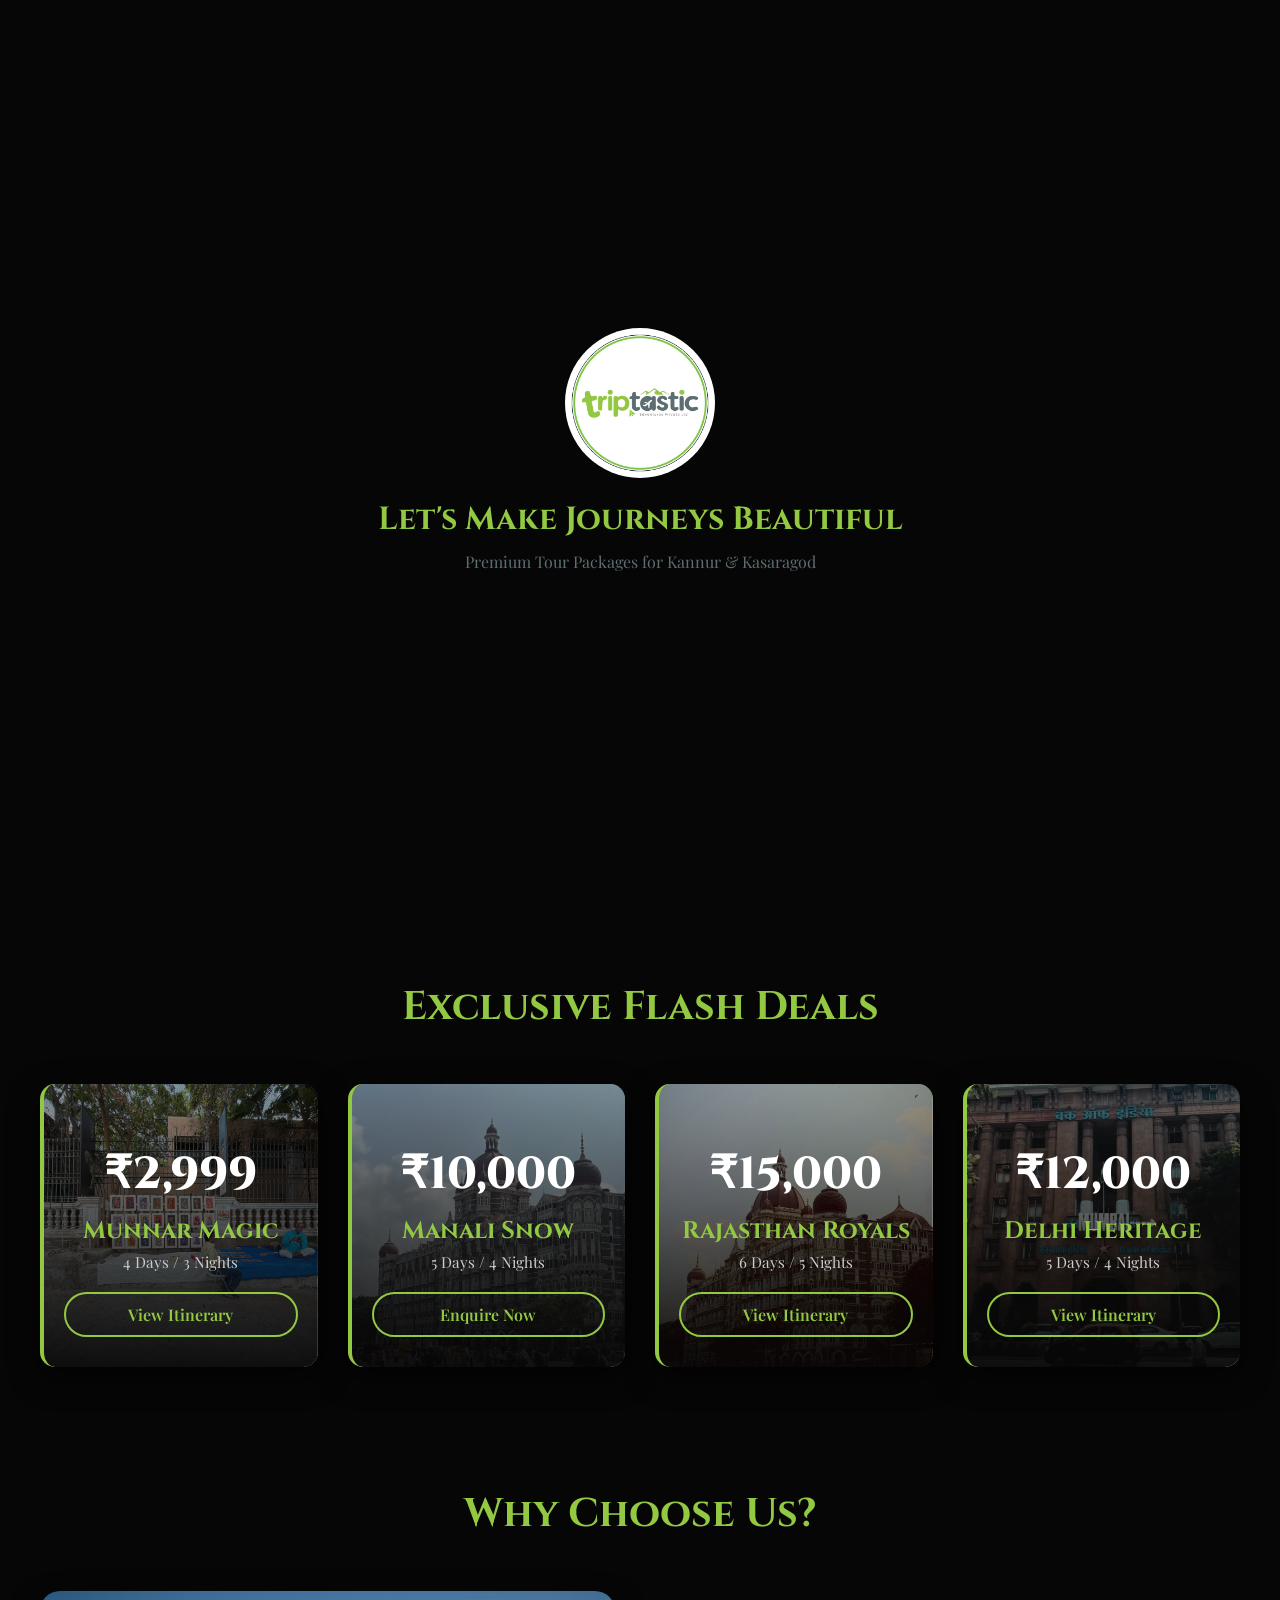
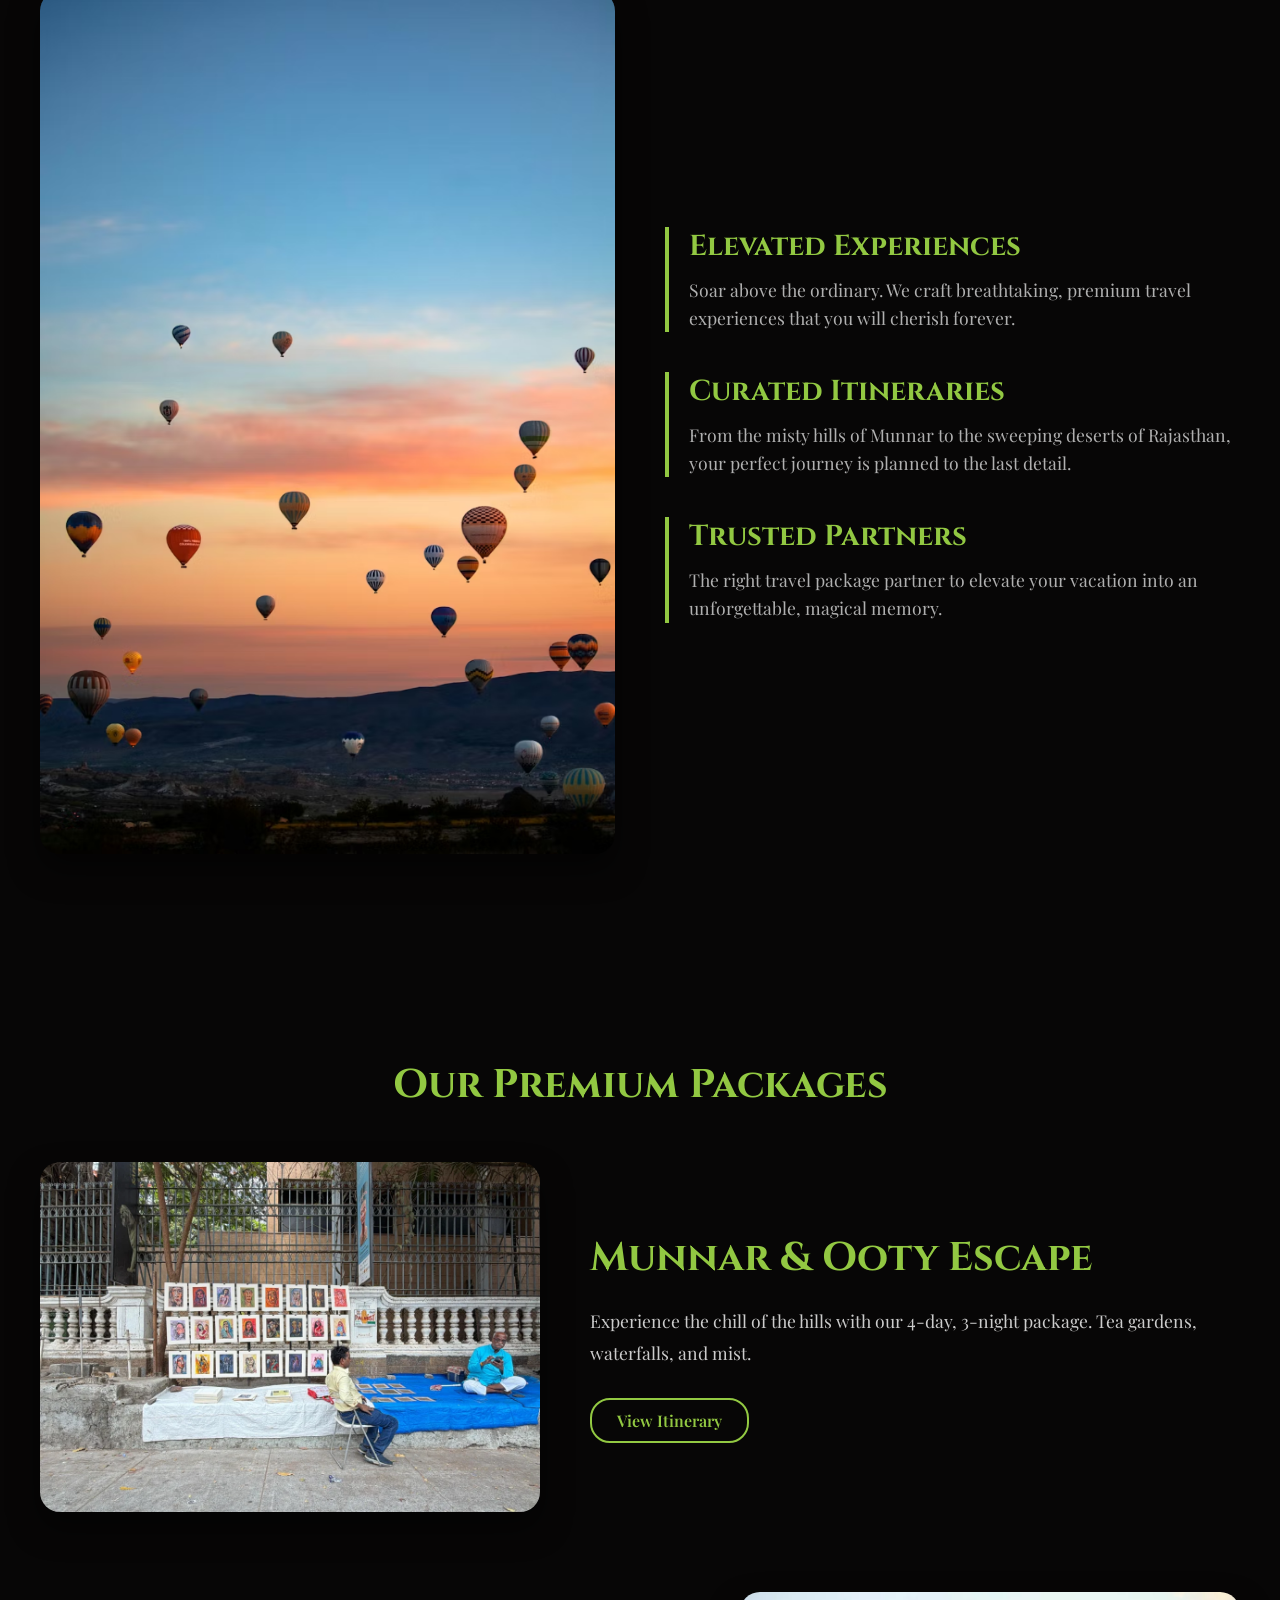
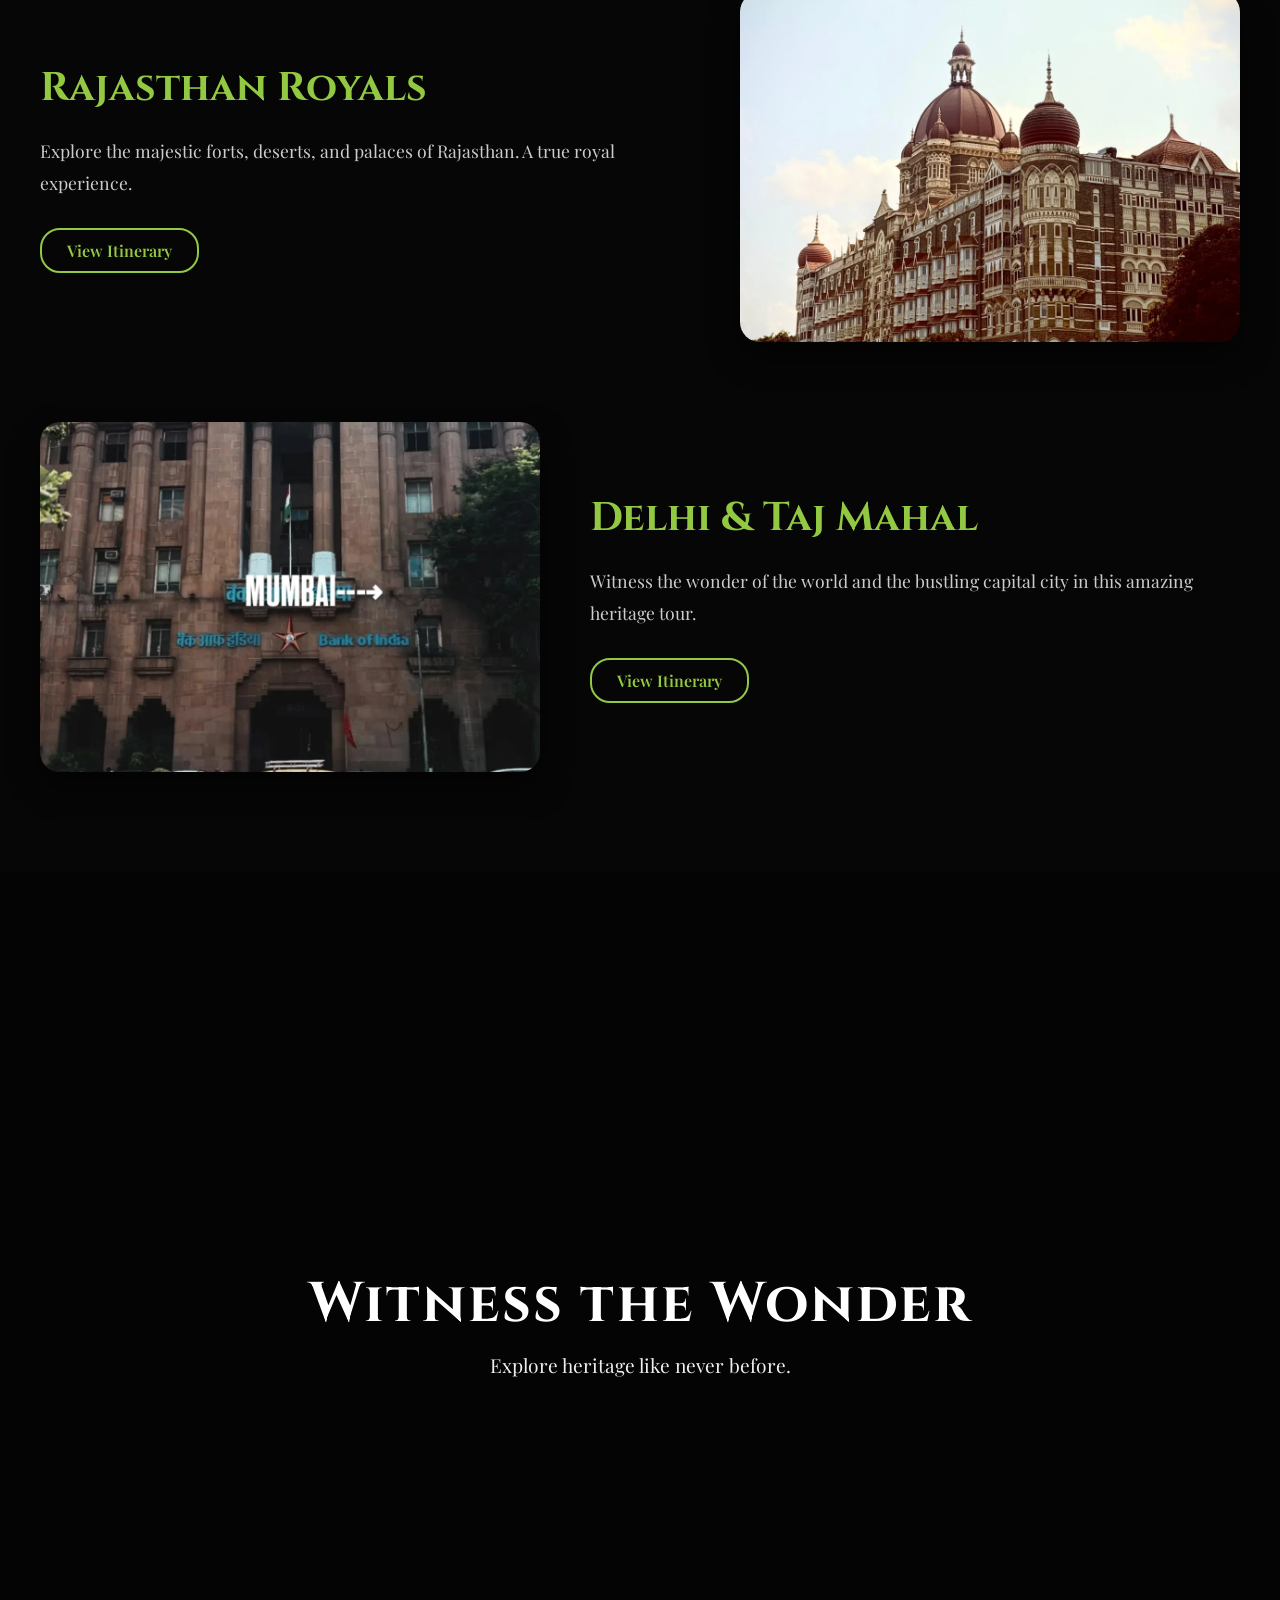
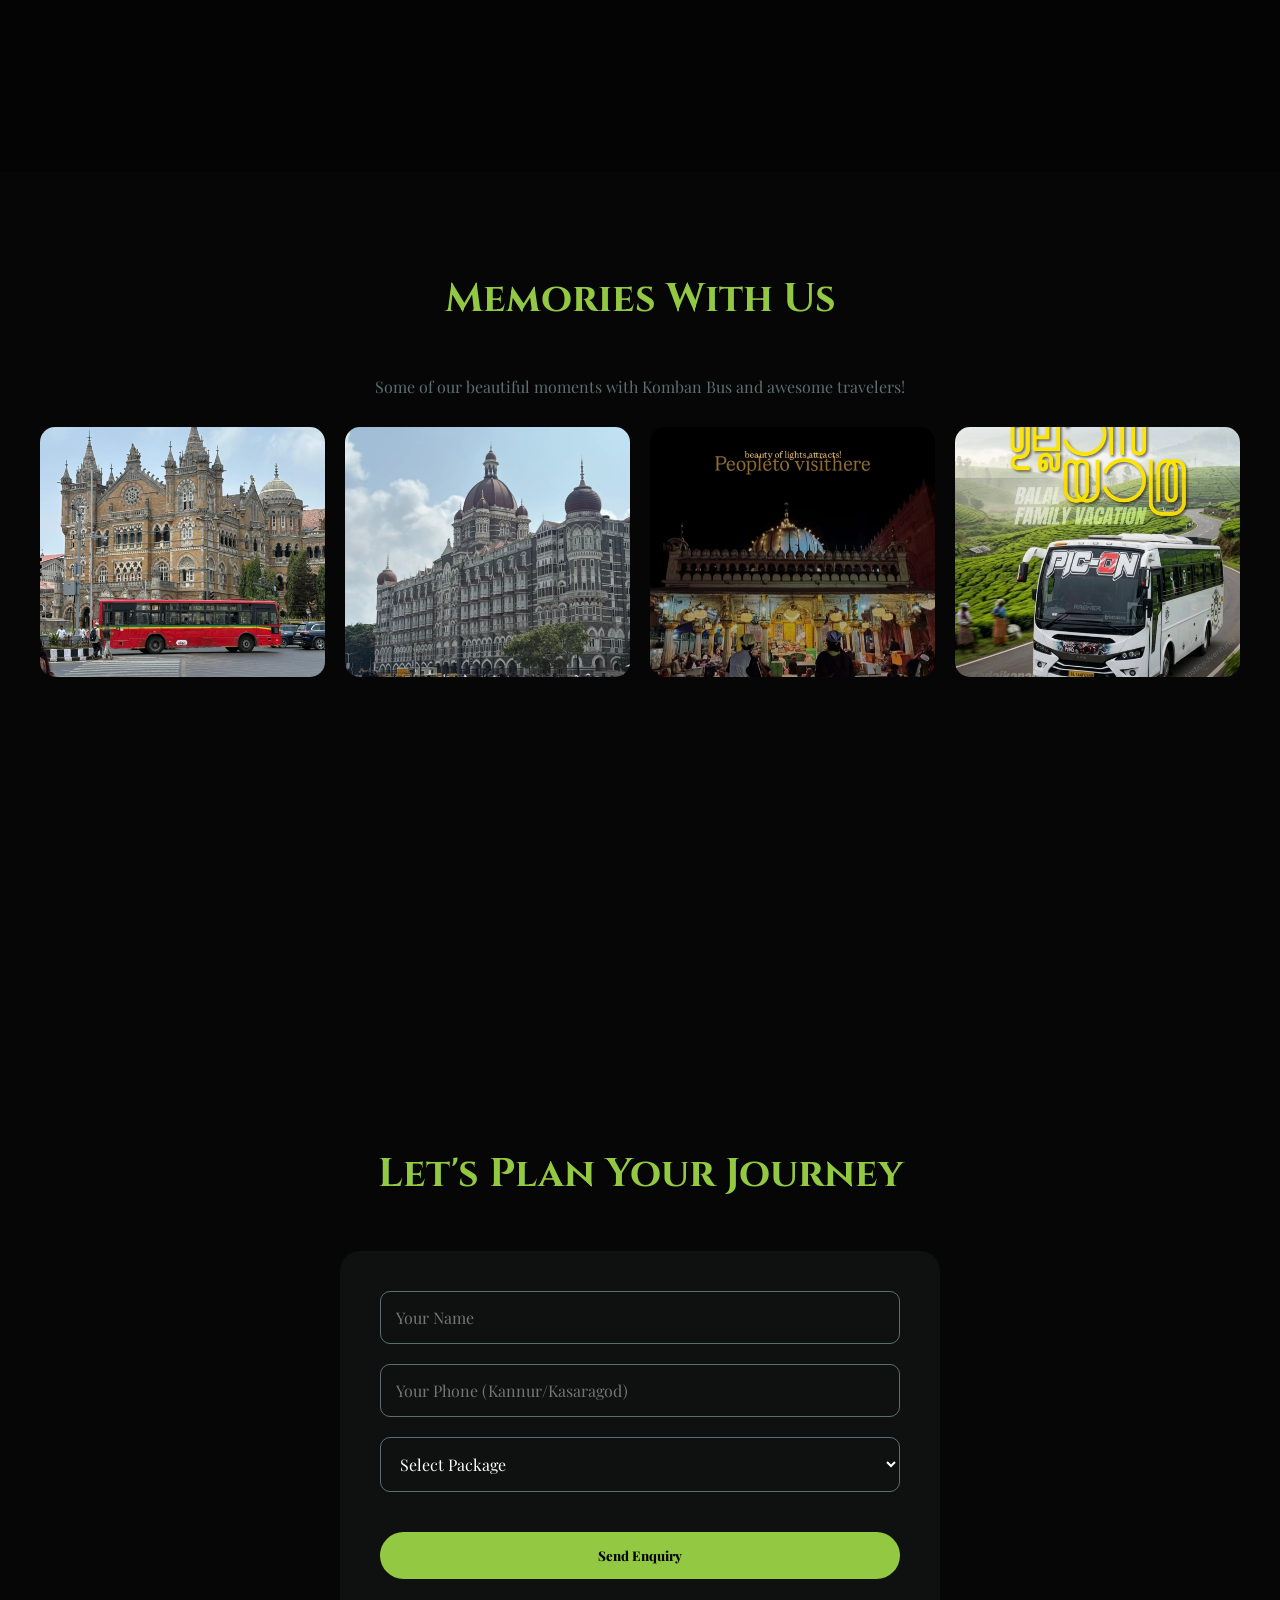
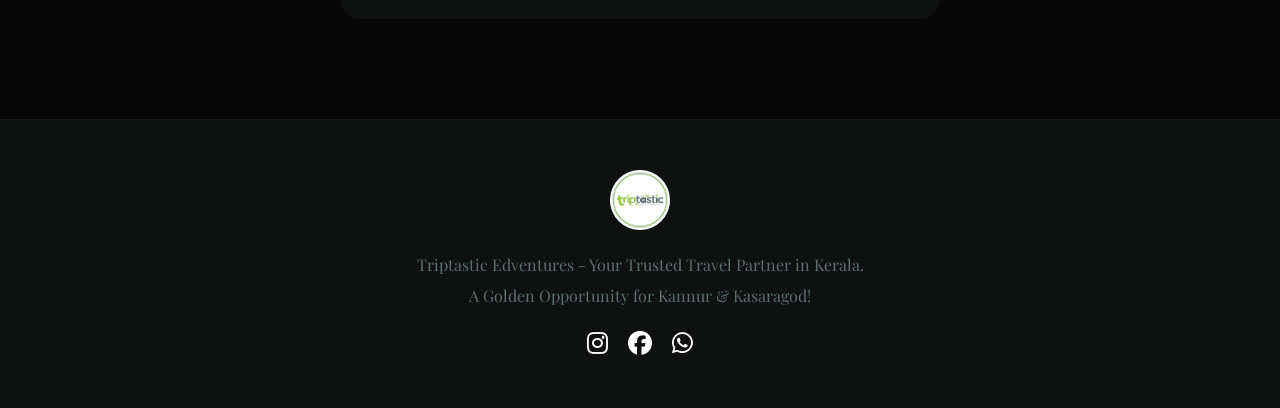
==== index.html @ afff7411 "Initial commit: Triptastic Edventures premium travel website" ====
<!DOCTYPE html>
<html lang="en">
<head>
    <meta charset="UTF-8">
    <meta name="viewport" content="width=device-width, initial-scale=1.0">
    <title>Triptastic Edventures - Your Premium Travel Partner</title>
    <link href="https://fonts.googleapis.com/css2?family=Cinzel:wght@400;600;800&family=Playfair+Display:ital,wght@0,400;0,600;1,400&display=swap" rel="stylesheet">
    <link rel="stylesheet" href="style.css">
    <link rel="stylesheet" href="https://cdnjs.cloudflare.com/ajax/libs/font-awesome/6.4.0/css/all.min.css">
</head>
<body>

    <!-- Intro Animation -->
    <div id="intro-screen">
        <img src="logo.jpg" alt="Triptastic Logo" id="intro-logo">
        <h1 class="intro-text">Let's Make Journeys Beautiful</h1>
        <p class="intro-subtext">Premium Tour Packages for Kannur & Kasaragod</p>
    </div>

    <!-- Video Sound Controls -->
    <div class="music-controls" id="sound-btn" title="Toggle Sound">
        <i class="fas fa-volume-mute"></i>
    </div>



    <nav>
        <div class="logo">
            <img src="logo.jpg" alt="Triptastic Edventures">
        </div>
        <ul class="nav-links">
            <li><a href="#home">Home</a></li>
            <li><a href="#about">About</a></li>
            <li><a href="#packages">Packages</a></li>
            <li><a href="#gallery">Gallery</a></li>
            <li><a href="#contact">Contact</a></li>
        </ul>
        <div class="hamburger">
            <i class="fas fa-bars"></i>
        </div>
    </nav>

    <!-- Hero Section -->
    <header id="home">
        <!-- Audio is muted by default -->
        <video autoplay muted loop id="bg-video">
            <source src="videos/rajasthan.mp4" type="video/mp4">
        </video>
        <div class="hero-overlay"></div>
        <div class="hero-content">
            <h1 class="fade-up hero-title" data-text="Triptastic Edventures">Triptastic Edventures</h1>
            <p class="fade-up delay-1 hero-subtitle desktop-text">Your Companion for Dream Journeys</p>
            <p class="fade-up delay-2 desktop-text">Curating bespoke itineraries and premium travel packages for your perfect getaway.</p>
            <p class="fade-up delay-2 mobile-text">Escape the Ordinary. Discover the Extraordinary.</p>
            <a href="#packages" class="btn fade-up delay-3">Explore Packages</a>
        </div>
    </header>

    <!-- Exclusive Deals Section -->
    <section id="exclusive-deals">
        <div class="container">
            <h2 class="section-title fade-up">Exclusive Flash Deals</h2>
            <div class="deals-grid">
                <div class="deal-card fade-up delay-1" style="background-image: linear-gradient(to bottom, rgba(7, 6, 6, 0.4), rgba(7, 6, 6, 0.95)), url('images/696224756_18123226597568167_4855909260866105205_n.webp'); background-size: cover; background-position: center;">
                    <div class="deal-price">₹2,999</div>
                    <h3>Munnar Magic</h3>
                    <p>4 Days / 3 Nights</p>
                    <a href="munnar.html" class="btn-deal">View Itinerary</a>
                </div>
                <div class="deal-card fade-up delay-2" style="background-image: linear-gradient(to bottom, rgba(7, 6, 6, 0.4), rgba(7, 6, 6, 0.95)), url('images/701173544_18123226519568167_6070306836594168980_n.webp'); background-size: cover; background-position: center;">
                    <div class="deal-price">₹10,000</div>
                    <h3>Manali Snow</h3>
                    <p>5 Days / 4 Nights</p>
                    <a href="#contact" class="btn-deal">Enquire Now</a>
                </div>
                <div class="deal-card fade-up delay-3" style="background-image: linear-gradient(to bottom, rgba(7, 6, 6, 0.4), rgba(7, 6, 6, 0.95)), url('images/696527936_18123226594568167_2955683151938389249_n.webp'); background-size: cover; background-position: center;">
                    <div class="deal-price">₹15,000</div>
                    <h3>Rajasthan Royals</h3>
                    <p>6 Days / 5 Nights</p>
                    <a href="rajasthan.html" class="btn-deal">View Itinerary</a>
                </div>
                <div class="deal-card fade-up delay-3" style="background-image: linear-gradient(to bottom, rgba(7, 6, 6, 0.4), rgba(7, 6, 6, 0.95)), url('images/696701876_18123226195568167_8193814965823745373_n.webp'); background-size: cover; background-position: center;">
                    <div class="deal-price">₹12,000</div>
                    <h3>Delhi Heritage</h3>
                    <p>5 Days / 4 Nights</p>
                    <a href="delhi.html" class="btn-deal">View Itinerary</a>
                </div>
            </div>
        </div>
    </section>

    <!-- About Section -->
    <section id="about">
        <div class="container">
            <h2 class="section-title">Why Choose Us?</h2>
            <div class="about-content">
                <div class="about-illustration">
                    <img src="images/balloons.png" alt="Hot Air Balloons">
                </div>
                <div class="about-points">
                    <div class="about-point">
                        <h3>Elevated Experiences</h3>
                        <p>Soar above the ordinary. We craft breathtaking, premium travel experiences that you will cherish forever.</p>
                    </div>
                    <div class="about-point">
                        <h3>Curated Itineraries</h3>
                        <p>From the misty hills of Munnar to the sweeping deserts of Rajasthan, your perfect journey is planned to the last detail.</p>
                    </div>
                    <div class="about-point">
                        <h3>Trusted Partners</h3>
                        <p>The right travel package partner to elevate your vacation into an unforgettable, magical memory.</p>
                    </div>
                </div>
            </div>
        </div>
    </section>

    <!-- Packages Section -->
    <section id="packages">
        <div class="container">
            <h2 class="section-title">Our Premium Packages</h2>
            <div class="package-list">
                <!-- Package 1 -->
                <div class="package-item">
                    <img src="images/696224756_18123226597568167_4855909260866105205_n.webp" alt="Munnar" class="package-image">
                    <div class="package-text">
                        <h3>Munnar & Ooty Escape</h3>
                        <p>Experience the chill of the hills with our 4-day, 3-night package. Tea gardens, waterfalls, and mist.</p>
                        <a href="munnar.html" class="btn-outline">View Itinerary</a>
                    </div>
                </div>
                <!-- Package 2 -->
                <div class="package-item reverse">
                    <img src="images/696527936_18123226594568167_2955683151938389249_n.webp" alt="Rajasthan" class="package-image">
                    <div class="package-text">
                        <h3>Rajasthan Royals</h3>
                        <p>Explore the majestic forts, deserts, and palaces of Rajasthan. A true royal experience.</p>
                        <a href="rajasthan.html" class="btn-outline">View Itinerary</a>
                    </div>
                </div>
                <!-- Package 3 -->
                <div class="package-item">
                    <img src="images/696701876_18123226195568167_8193814965823745373_n.webp" alt="Delhi Taj Mahal" class="package-image">
                    <div class="package-text">
                        <h3>Delhi & Taj Mahal</h3>
                        <p>Witness the wonder of the world and the bustling capital city in this amazing heritage tour.</p>
                        <a href="delhi.html" class="btn-outline">View Itinerary</a>
                    </div>
                </div>
            </div>
        </div>
    </section>

    <!-- Full Screen Taj Mahal Section -->
    <section id="taj-experience" style="height: 100vh; padding: 0; position: relative; display: flex; align-items: center; justify-content: center; overflow: hidden;">
        <video autoplay muted loop style="position: absolute; min-width: 100%; min-height: 100%; z-index: -2; object-fit: cover;">
            <source src="videos/tajmahal.mp4" type="video/mp4">
        </video>
        <div style="position: absolute; top:0; left:0; width:100%; height:100%; background: rgba(0,0,0,0.4); z-index: -1;"></div>
        <div style="text-align: center; z-index: 1;">
            <h2 style="font-size: 3.5rem; color: white; letter-spacing: 2px;" class="fade-up">Witness the Wonder</h2>
            <p style="font-size: 1.2rem; color: #eee; margin-top: 10px;" class="fade-up delay-1">Explore heritage like never before.</p>
        </div>
    </section>

    <!-- Gallery Section -->
    <section id="gallery">
        <div class="container">
            <h2 class="section-title">Memories With Us</h2>
            <p style="text-align:center; color: #5c6e71; margin-bottom: 30px;">Some of our beautiful moments with Komban Bus and awesome travelers!</p>
            <div class="gallery-grid">
                <img src="images/697128239_18123226327568167_317044945462427038_n.webp" alt="Gallery Image 1" class="gallery-img">
                <img src="images/701173544_18123226519568167_6070306836594168980_n.webp" alt="Gallery Image 2" class="gallery-img">
                <img src="images/705411580_18124621465568167_9097941752663133145_n.webp" alt="Gallery Image 3" class="gallery-img">
                <img src="images/ഉല്ലാസ യാത്ര 😍🤍with @chillll_clique.jpg" alt="Gallery Image 4" class="gallery-img">
                
                <!-- Video in gallery -->
                <div class="gallery-video-wrapper">
                    <video autoplay muted loop class="gallery-video">
                        <source src="videos/dance.mp4" type="video/mp4">
                    </video>
                </div>
            </div>
        </div>
    </section>

    <!-- Contact Section -->
    <section id="contact">
        <div class="container">
            <h2 class="section-title">Let's Plan Your Journey</h2>
            <div class="contact-box">
                <form>
                    <input type="text" placeholder="Your Name" required>
                    <input type="tel" placeholder="Your Phone (Kannur/Kasaragod)" required>
                    <select required>
                        <option value="" disabled selected>Select Package</option>
                        <option value="munnar">Munnar & Ooty</option>
                        <option value="rajasthan">Rajasthan</option>
                        <option value="delhi">Delhi & Taj Mahal</option>
                    </select>
                    <button type="submit" class="btn">Send Enquiry</button>
                </form>
            </div>
        </div>
    </section>

    <footer>
        <div class="container">
            <img src="logo.jpg" alt="Triptastic" class="footer-logo">
            <p>Triptastic Edventures - Your Trusted Travel Partner in Kerala.</p>
            <p>A Golden Opportunity for Kannur & Kasaragod!</p>
            <div class="socials">
                <a href="#"><i class="fab fa-instagram"></i></a>
                <a href="#"><i class="fab fa-facebook"></i></a>
                <a href="#"><i class="fab fa-whatsapp"></i></a>
            </div>
        </div>
    </footer>

    <script src="script.js"></script>
</body>
</html>
---- style.css ----
/* Root Variables based on Palette */
:root {
    --primary-green: #92c842;
    --secondary-green: #73cb42;
    --gray-blue: #5c6e71;
    --dark-bg: #070606;
    --light-text: #ffffff;
    --nav-bg: rgba(7, 6, 6, 0.8);
    --card-bg: rgba(92, 110, 113, 0.1);
    --input-border: #5c6e71;
}

* {
    margin: 0;
    padding: 0;
    box-sizing: border-box;
    font-family: 'Playfair Display', serif;
}

h1, h2, h3, h4, h5, h6, .logo span {
    font-family: 'Cinzel', serif;
}

body {
    background-color: var(--dark-bg);
    color: var(--light-text);
    overflow-x: hidden;
}

html {
    scroll-behavior: smooth;
}

/* Intro Screen */
#intro-screen {
    position: fixed;
    top: 0;
    left: 0;
    width: 100vw;
    height: 100vh;
    background-color: var(--dark-bg);
    display: flex;
    flex-direction: column;
    justify-content: center;
    align-items: center;
    z-index: 9999;
    transition: opacity 1s ease-in-out, visibility 1s;
}

#intro-logo {
    width: 150px;
    height: 150px;
    border-radius: 50%;
    animation: popIn 1s cubic-bezier(0.175, 0.885, 0.32, 1.275) forwards;
}

.intro-text {
    margin-top: 20px;
    font-size: 2rem;
    color: var(--primary-green);
    opacity: 0;
    animation: fadeInUp 1s ease 0.5s forwards;
}

.intro-subtext {
    margin-top: 10px;
    color: var(--gray-blue);
    opacity: 0;
    animation: fadeInUp 1s ease 1s forwards;
}

@keyframes popIn {
    0% { transform: scale(0); opacity: 0; }
    100% { transform: scale(1); opacity: 1; }
}

@keyframes fadeInUp {
    0% { transform: translateY(20px); opacity: 0; }
    100% { transform: translateY(0); opacity: 1; }
}

/* Music Controls */
.music-controls {
    position: fixed;
    bottom: 30px;
    right: 30px;
    width: 50px;
    height: 50px;
    background: var(--primary-green);
    border-radius: 50%;
    display: flex;
    justify-content: center;
    align-items: center;
    cursor: pointer;
    z-index: 1000;
    box-shadow: 0 0 15px rgba(146, 200, 66, 0.5);
    transition: all 0.3s ease;
}

.music-controls:hover {
    transform: scale(1.1);
}

.music-controls i {
    color: #070606; /* Keep icon dark on the green button */
    font-size: 1.2rem;
}

/* Navigation */
nav {
    position: fixed;
    top: 0;
    width: 100%;
    padding: 20px 50px;
    display: flex;
    justify-content: space-between;
    align-items: center;
    z-index: 100;
    background: var(--nav-bg);
    backdrop-filter: blur(10px);
    border-bottom: 1px solid rgba(128, 128, 128, 0.1);
}

.logo {
    display: flex;
    align-items: center;
    gap: 15px;
}

.logo img {
    width: 40px;
    height: 40px;
    border-radius: 50%;
}

.logo span {
    font-weight: 800;
    font-size: 1.5rem;
    color: var(--primary-green);
}

.nav-links {
    list-style: none;
    display: flex;
    gap: 30px;
}

.nav-links a {
    text-decoration: none;
    color: var(--light-text);
    font-weight: 600;
    transition: color 0.3s;
}

.nav-links a:hover {
    color: var(--primary-green);
}

.hamburger {
    display: none;
    font-size: 1.5rem;
    cursor: pointer;
}

/* Hero Section */
header {
    height: 100vh;
    position: relative;
    display: flex;
    justify-content: center;
    align-items: center;
    text-align: center;
    overflow: hidden;
}

#bg-video {
    position: absolute;
    top: 50%;
    left: 50%;
    transform: translate(-50%, -50%);
    min-width: 100%;
    min-height: 100%;
    z-index: -2;
    object-fit: cover;
}

.hero-overlay {
    position: absolute;
    top: 0;
    left: 0;
    width: 100%;
    height: 100%;
    background: linear-gradient(rgba(7, 6, 6, 0.7), rgba(7, 6, 6, 0.4));
    z-index: -1;
}

.hero-content {
    padding: 0 20px;
}

.hero-content h1 {
    font-size: 4rem;
    font-weight: 800;
    margin-bottom: 10px;
    background: linear-gradient(45deg, var(--primary-green), var(--secondary-green));
    -webkit-background-clip: text;
    -webkit-text-fill-color: transparent;
}

.hero-content p {
    font-size: 1.5rem;
    margin-bottom: 20px;
    color: #e0e0e0;
}

/* Glitch Effect for Title */
.hero-title {
    position: relative;
    display: inline-block;
    transition: none;
}

.hero-title.glitching::before,
.hero-title.glitching::after {
    content: attr(data-text);
    position: absolute;
    top: 0;
    left: 0;
    width: 100%;
    height: 100%;
    background: transparent;
    -webkit-background-clip: text;
    -webkit-text-fill-color: transparent;
    background-image: linear-gradient(45deg, var(--primary-green), var(--secondary-green));
}

.hero-title.glitching::before {
    left: 3px;
    text-shadow: -2px 0 rgba(255,255,255,0.3);
    animation: glitch-anim 0.3s infinite linear alternate-reverse;
}

.hero-title.glitching::after {
    left: -3px;
    text-shadow: 2px 0 rgba(92,110,113,0.3);
    animation: glitch-anim2 0.3s infinite linear alternate-reverse;
}

@keyframes glitch-anim {
    0%   { clip-path: inset(10% 0 86% 0); }
    20%  { clip-path: inset(60% 0 1% 0); }
    40%  { clip-path: inset(30% 0 40% 0); }
    60%  { clip-path: inset(80% 0 5% 0); }
    80%  { clip-path: inset(15% 0 70% 0); }
    100% { clip-path: inset(45% 0 20% 0); }
}

@keyframes glitch-anim2 {
    0%   { clip-path: inset(70% 0 10% 0); }
    20%  { clip-path: inset(5% 0 80% 0); }
    40%  { clip-path: inset(50% 0 25% 0); }
    60%  { clip-path: inset(20% 0 60% 0); }
    80%  { clip-path: inset(85% 0 2% 0); }
    100% { clip-path: inset(35% 0 45% 0); }
}

.mobile-text {
    display: none;
}

.hero-mobile-logo {
    display: none;
    width: 120px;
    height: 120px;
    border-radius: 50%;
    margin: 0 auto 20px auto;
    box-shadow: 0 0 20px rgba(146, 200, 66, 0.4);
}

.btn {
    display: inline-block;
    padding: 15px 30px;
    background: var(--primary-green);
    color: var(--dark-bg);
    text-decoration: none;
    font-weight: 800;
    border-radius: 30px;
    margin-top: 20px;
    transition: all 0.3s;
    border: none;
    cursor: pointer;
}

.btn:hover {
    background: var(--secondary-green);
    transform: translateY(-3px);
    box-shadow: 0 10px 20px rgba(146, 200, 66, 0.3);
}

/* Utility Animations */
.fade-up {
    opacity: 0;
    transform: translateY(30px);
    transition: all 0.8s ease-out;
}

.fade-up.visible {
    opacity: 1;
    transform: translateY(0);
}

.delay-1 { transition-delay: 0.2s; }
.delay-2 { transition-delay: 0.4s; }
.delay-3 { transition-delay: 0.6s; }

/* Sections Common */
section {
    padding: 100px 20px;
}

.container {
    max-width: 1200px;
    margin: 0 auto;
}

.section-title {
    text-align: center;
    font-size: 2.5rem;
    margin-bottom: 50px;
    color: var(--primary-green);
}

/* Exclusive Deals Section */
#exclusive-deals {
    padding: 80px 20px 20px 20px;
}

.deals-grid {
    display: grid;
    grid-template-columns: repeat(auto-fit, minmax(220px, 1fr));
    gap: 30px;
}

.deal-card {
    border: none;
    border-left: 4px solid var(--primary-green);
    border-radius: 15px;
    padding: 60px 20px 30px 20px;
    text-align: center;
    transition: transform 0.4s, box-shadow 0.4s;
    box-shadow: 0 10px 30px rgba(0,0,0,0.6);
    display: flex;
    flex-direction: column;
    justify-content: flex-end;
}

.deal-card:hover {
    transform: translateY(-8px);
    box-shadow: 0 15px 35px rgba(0,0,0,0.5);
}

.deal-price {
    font-family: 'Cinzel', serif;
    font-size: 2.8rem;
    font-weight: 800;
    color: var(--light-text);
    margin-bottom: 10px;
}

.deal-card h3 {
    color: var(--primary-green);
    font-size: 1.5rem;
    margin-bottom: 5px;
}

.deal-card p {
    color: #ccc;
    margin-bottom: 20px;
    font-size: 0.95rem;
}

.btn-deal {
    display: inline-block;
    padding: 10px 25px;
    background: transparent;
    color: var(--primary-green);
    border: 2px solid var(--primary-green);
    border-radius: 25px;
    font-weight: 600;
    text-decoration: none;
    transition: all 0.3s;
}

.btn-deal:hover {
    background: var(--primary-green);
    color: var(--dark-bg);
}

/* About Layout - Creative Flex */
.about-content {
    display: flex;
    align-items: center;
    gap: 50px;
}

.about-illustration {
    flex: 1;
}

.about-illustration img {
    width: 100%;
    border-radius: 20px;
    box-shadow: 0 15px 30px rgba(0, 0, 0, 0.5);
    transition: transform 0.4s ease;
}

.about-illustration img:hover {
    transform: scale(1.02);
}

.about-points {
    flex: 1;
    display: flex;
    flex-direction: column;
    gap: 40px;
}

.about-point {
    border-left: 4px solid var(--primary-green);
    padding-left: 20px;
}

.about-point h3 {
    font-size: 1.8rem;
    color: var(--primary-green);
    margin-bottom: 10px;
}

.about-point p {
    color: #b0b0b0;
    font-size: 1.1rem;
    line-height: 1.6;
}

/* Package List Editorial Style */
.package-list {
    display: flex;
    flex-direction: column;
    gap: 80px;
}

.package-item {
    display: flex;
    align-items: center;
    gap: 50px;
}

.package-item.reverse {
    flex-direction: row-reverse;
}

.package-image {
    flex: 1;
    width: 100%;
    max-width: 500px;
    height: 350px;
    object-fit: cover;
    border-radius: 20px;
    box-shadow: 0 15px 30px rgba(0,0,0,0.5);
    transition: transform 0.4s ease;
}

.package-image:hover {
    transform: scale(1.03);
}

.package-text {
    flex: 1;
}

.package-text h3 {
    font-size: 2.5rem;
    margin-bottom: 20px;
    color: var(--primary-green);
}

.package-text p {
    color: #cccccc;
    margin-bottom: 30px;
    line-height: 1.8;
    font-size: 1.1rem;
}

.btn-outline {
    display: inline-block;
    padding: 10px 25px;
    border: 2px solid var(--primary-green);
    color: var(--primary-green);
    text-decoration: none;
    border-radius: 20px;
    font-weight: 600;
    transition: all 0.3s;
}

.btn-outline:hover {
    background: var(--primary-green);
    color: var(--dark-bg);
}

/* Gallery */
.gallery-grid {
    display: grid;
    grid-template-columns: repeat(auto-fit, minmax(250px, 1fr));
    gap: 20px;
}

.gallery-img, .gallery-video-wrapper {
    width: 100%;
    height: 250px;
    object-fit: cover;
    border-radius: 15px;
    transition: transform 0.3s;
    cursor: pointer;
}

.gallery-video-wrapper {
    overflow: hidden;
    position: relative;
}

.gallery-video {
    width: 100%;
    height: 100%;
    object-fit: cover;
}

.gallery-img:hover, .gallery-video-wrapper:hover {
    transform: scale(1.05);
    z-index: 2;
    box-shadow: 0 10px 20px rgba(0,0,0,0.5);
}

/* Contact Section */
.contact-box {
    max-width: 600px;
    margin: 0 auto;
    background: var(--card-bg);
    padding: 40px;
    border-radius: 20px;
}

.contact-box form {
    display: flex;
    flex-direction: column;
    gap: 20px;
}

.contact-box input, .contact-box select {
    padding: 15px;
    border-radius: 10px;
    border: 1px solid var(--input-border);
    background: transparent;
    color: var(--light-text);
    font-size: 1rem;
}

.contact-box input:focus, .contact-box select:focus {
    outline: none;
    border-color: var(--primary-green);
}

.contact-box select option {
    background: var(--dark-bg);
    color: var(--light-text);
}

/* Footer */
footer {
    background: var(--card-bg);
    padding: 50px 20px;
    text-align: center;
    border-top: 1px solid rgba(128,128,128,0.1);
}

.footer-logo {
    width: 60px;
    height: 60px;
    border-radius: 50%;
    margin-bottom: 20px;
}

footer p {
    color: var(--gray-blue);
    margin-bottom: 10px;
}

.socials {
    margin-top: 20px;
    display: flex;
    justify-content: center;
    gap: 20px;
}

.socials a {
    color: var(--light-text);
    font-size: 1.5rem;
    transition: color 0.3s;
}

.socials a:hover {
    color: var(--primary-green);
}

/* Responsive */
@media (max-width: 768px) {
    nav {
        padding: 15px 20px;
    }

    section {
        padding: 60px 15px;
    }

    #exclusive-deals {
        padding: 40px 15px 15px 15px;
    }

    .logo span {
        display: none;
    }

    .nav-links {
        display: flex;
        flex-direction: column;
        position: absolute;
        top: 70px;
        left: 0;
        width: 100%;
        background: var(--nav-bg);
        padding: 30px 0;
        text-align: center;
        gap: 20px;
        transform: translateY(-200%);
        transition: transform 0.4s ease;
        z-index: 99;
    }
    
    .nav-links.active {
        transform: translateY(0);
    }
    
    .hamburger {
        display: block;
    }

    .desktop-text,
    .intro-text,
    .intro-subtext {
        display: none;
    }

    .hero-title {
        font-size: 2.2rem !important;
        display: block !important;
        margin-bottom: 15px;
    }

    .mobile-text {
        display: block;
        font-size: 1.1rem !important;
        margin-bottom: 20px;
    }

    .package-item, .package-item.reverse {
        flex-direction: column;
        text-align: center;
        gap: 30px;
    }

    .about-content {
        flex-direction: column;
        text-align: center;
    }

    .about-point {
        border-left: none;
        border-top: 4px solid var(--primary-green);
        padding-left: 0;
        padding-top: 20px;
    }

    .about-illustration {
        margin-bottom: 30px;
    }

    /* Mobile Typography Adjustments */
    .section-title {
        font-size: 1.8rem;
        margin-bottom: 30px;
    }

    .package-text h3 {
        font-size: 1.6rem;
        margin-bottom: 10px;
    }

    .package-text p {
        font-size: 1rem;
        margin-bottom: 15px;
    }

    #taj-experience h2 {
        font-size: 2rem !important;
    }

    #taj-experience p {
        font-size: 1rem !important;
    }

    .about-point h3 {
        font-size: 1.4rem;
    }

    .about-point p {
        font-size: 1rem;
    }

    .deal-price {
        font-size: 2.2rem;
    }

    .btn, .btn-deal, .btn-outline {
        padding: 12px 25px;
        font-size: 0.95rem;
    }
}

@media (max-width: 480px) {
    .hero-title {
        font-size: 1.8rem !important;
    }

    .mobile-text {
        font-size: 0.95rem !important;
    }

    .section-title {
        font-size: 1.5rem;
    }

    .package-text h3 {
        font-size: 1.4rem;
    }

    #taj-experience h2 {
        font-size: 1.6rem !important;
    }

    .deal-price {
        font-size: 1.8rem;
    }

    .deal-card {
        padding: 40px 15px 20px 15px;
    }
}
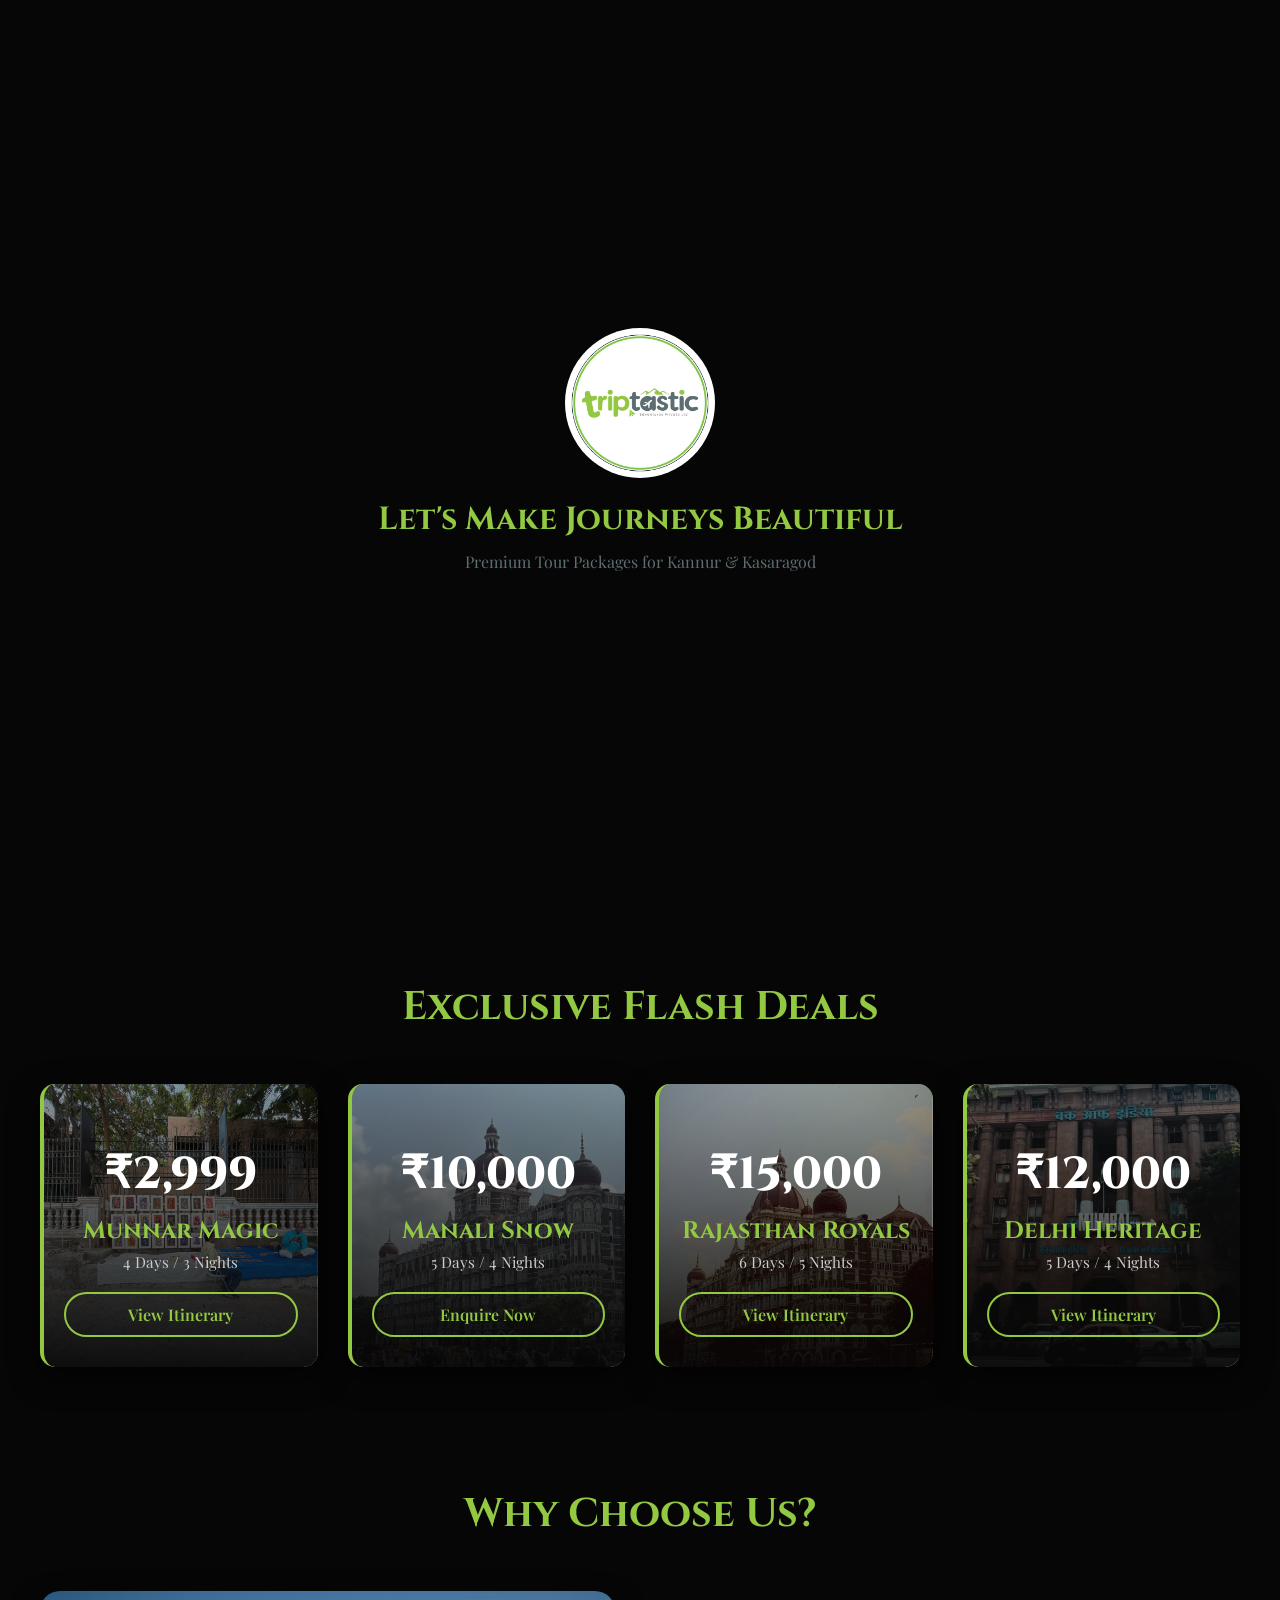
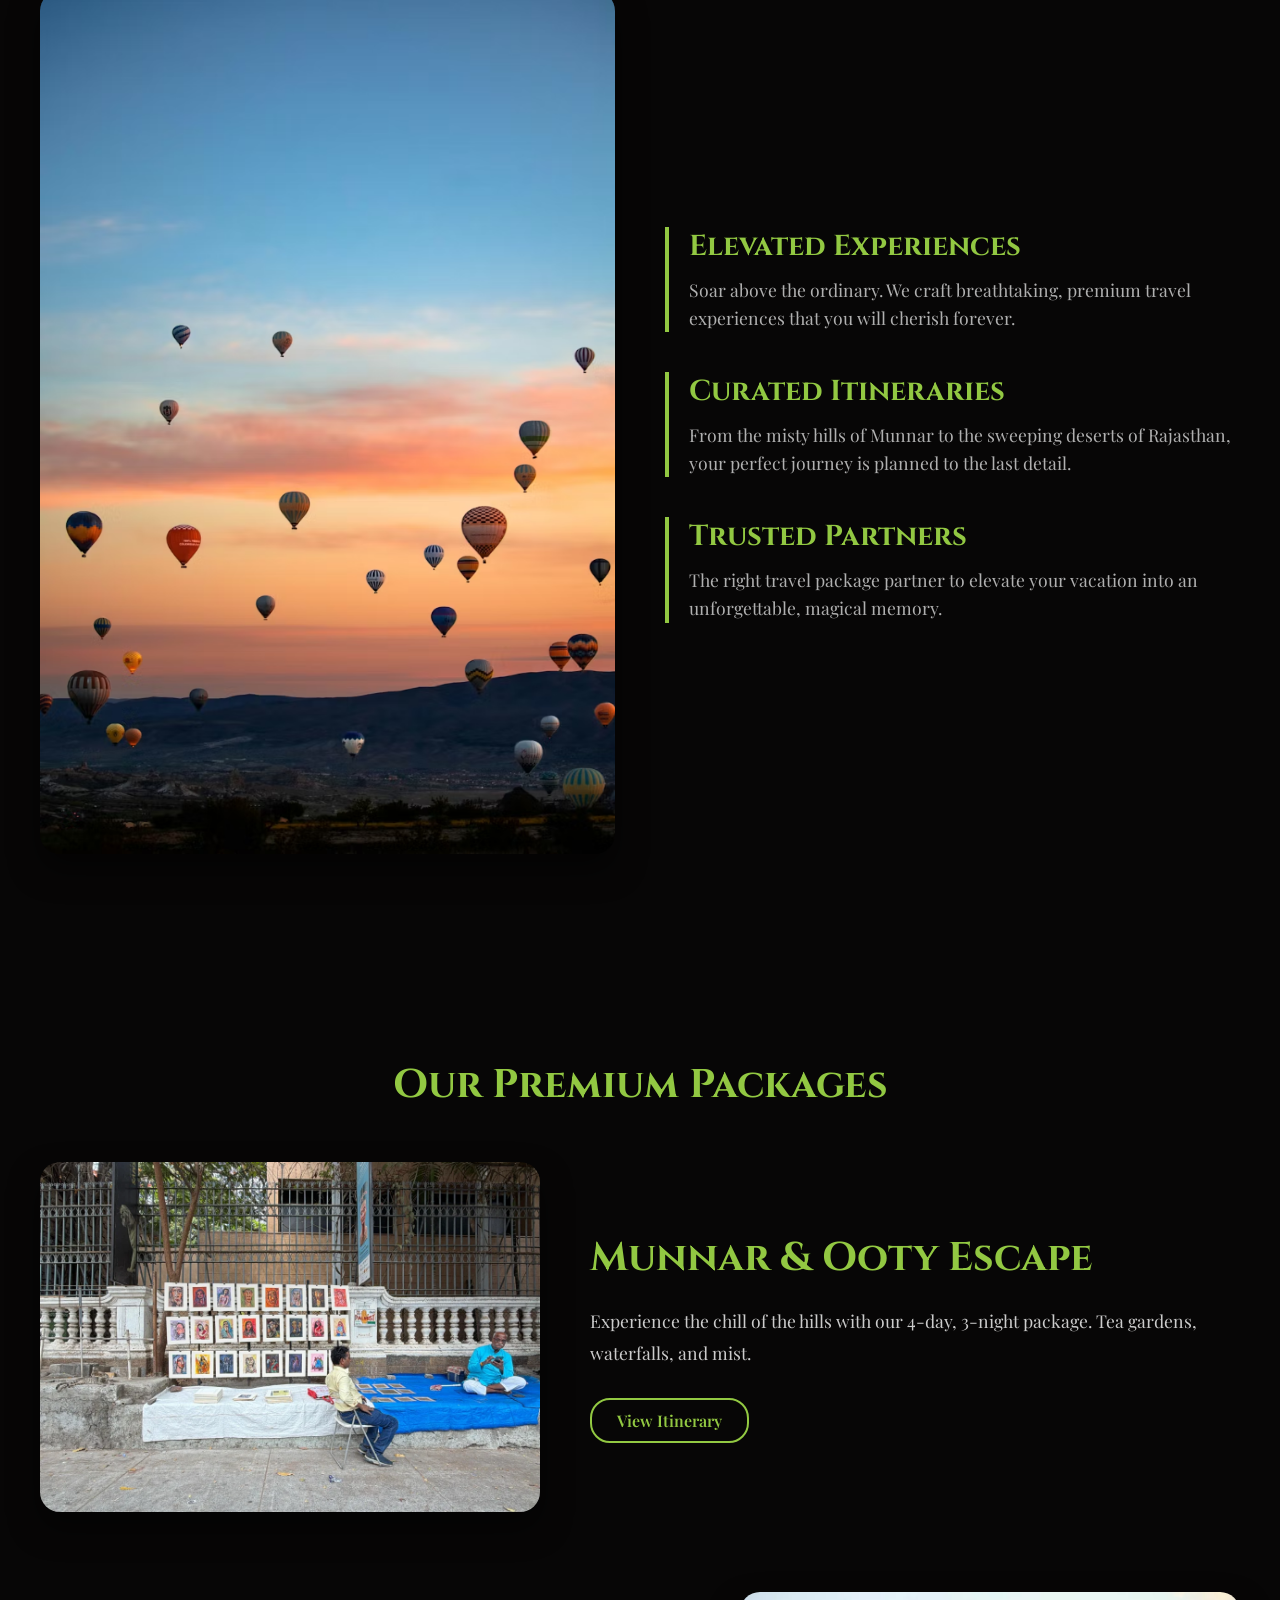
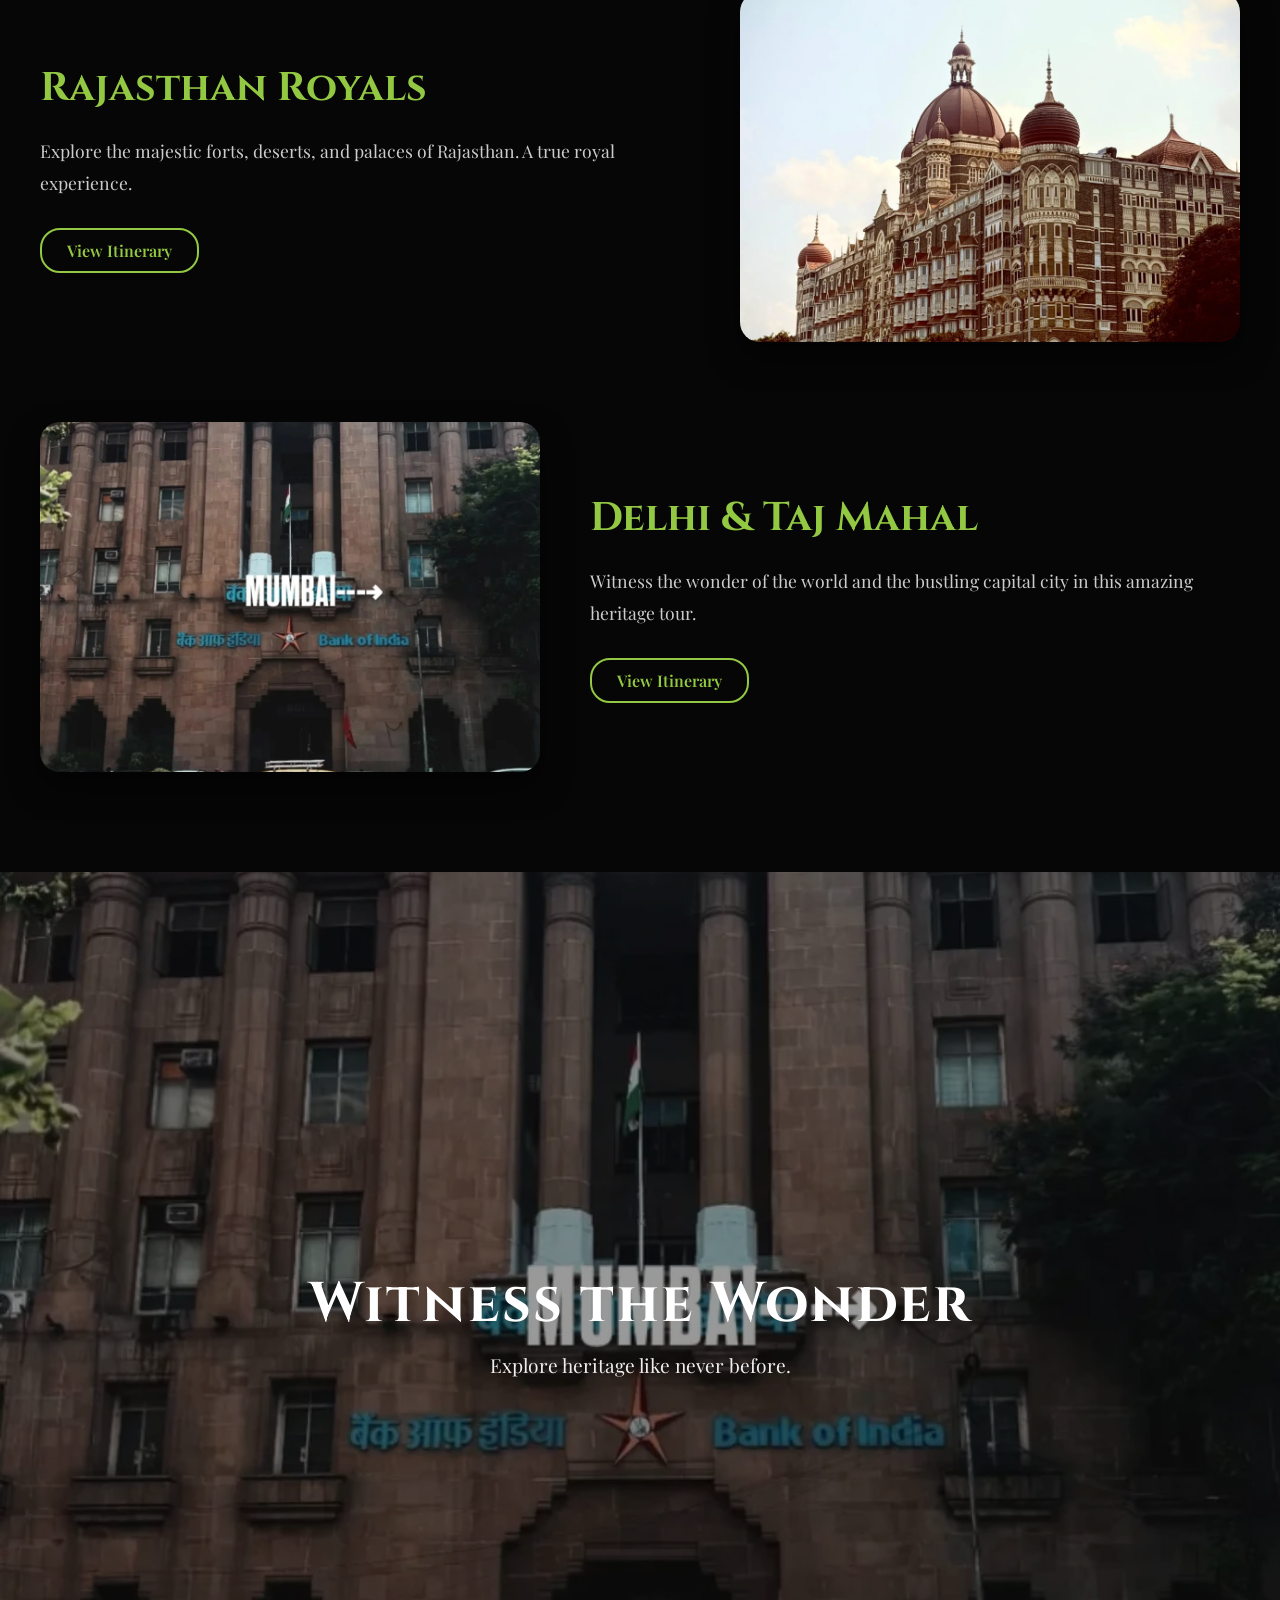
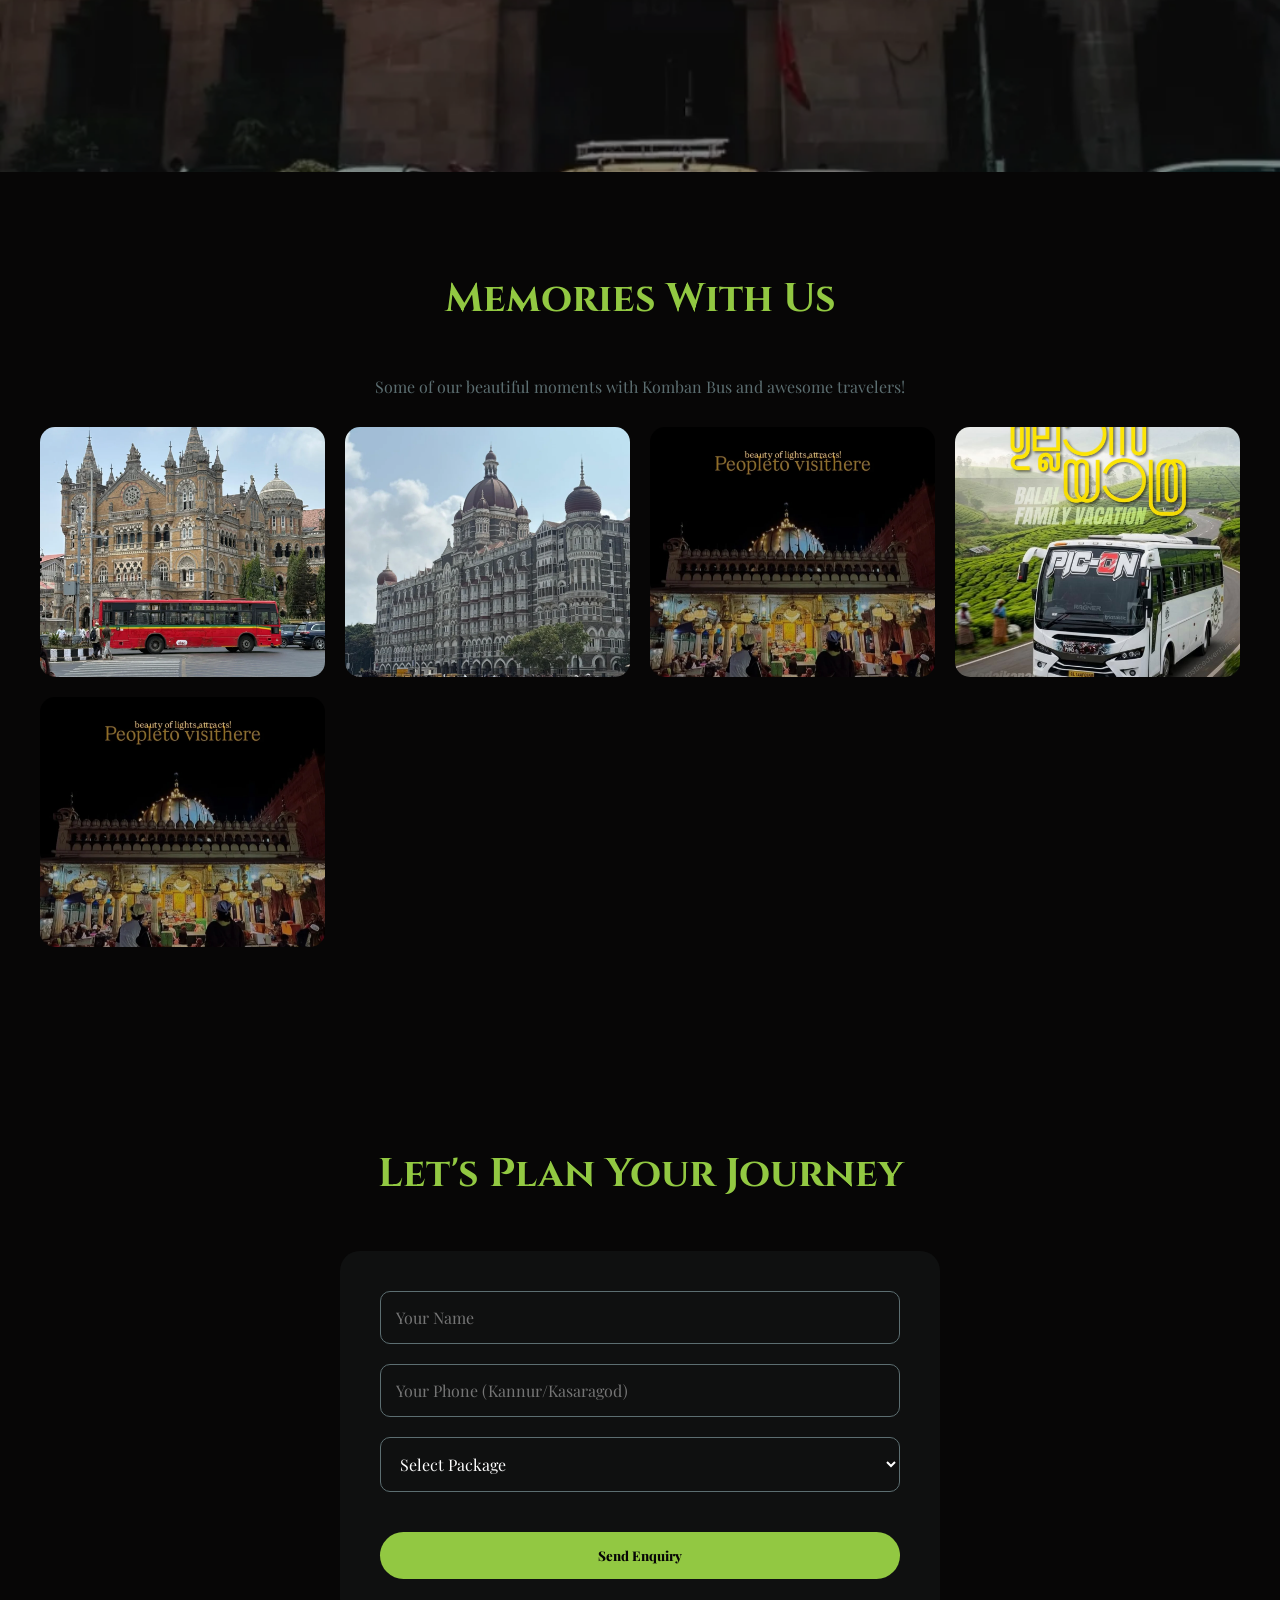
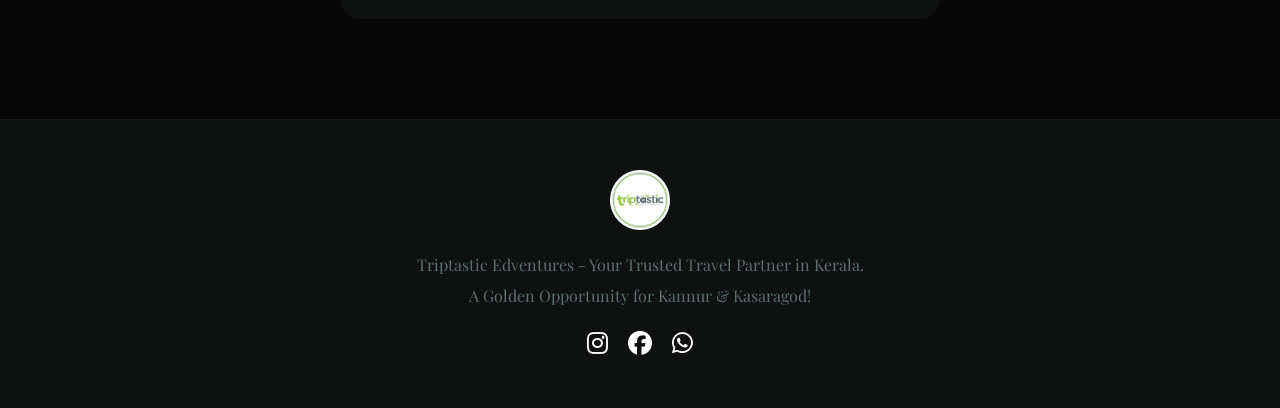
==== commit 45e7660b: "Fix video and audio playback and performance issues in mobile view" ====
--- a/index.html
+++ b/index.html
@@ -43,7 +43,7 @@
     <!-- Hero Section -->
     <header id="home">
         <!-- Audio is muted by default -->
-        <video autoplay muted loop id="bg-video">
+        <video autoplay muted loop playsinline webkit-playsinline id="bg-video" poster="images/696527936_18123226594568167_2955683151938389249_n.webp">
             <source src="videos/rajasthan.mp4" type="video/mp4">
         </video>
         <div class="hero-overlay"></div>
@@ -153,7 +153,7 @@
 
     <!-- Full Screen Taj Mahal Section -->
     <section id="taj-experience" style="height: 100vh; padding: 0; position: relative; display: flex; align-items: center; justify-content: center; overflow: hidden;">
-        <video autoplay muted loop style="position: absolute; min-width: 100%; min-height: 100%; z-index: -2; object-fit: cover;">
+        <video autoplay muted loop playsinline webkit-playsinline poster="images/696701876_18123226195568167_8193814965823745373_n.webp" style="position: absolute; min-width: 100%; min-height: 100%; z-index: -2; object-fit: cover;">
             <source src="videos/tajmahal.mp4" type="video/mp4">
         </video>
         <div style="position: absolute; top:0; left:0; width:100%; height:100%; background: rgba(0,0,0,0.4); z-index: -1;"></div>
@@ -176,7 +176,7 @@
                 
                 <!-- Video in gallery -->
                 <div class="gallery-video-wrapper">
-                    <video autoplay muted loop class="gallery-video">
+                    <video autoplay muted loop playsinline webkit-playsinline poster="images/705411580_18124621465568167_9097941752663133145_n.webp" class="gallery-video">
                         <source src="videos/dance.mp4" type="video/mp4">
                     </video>
                 </div>
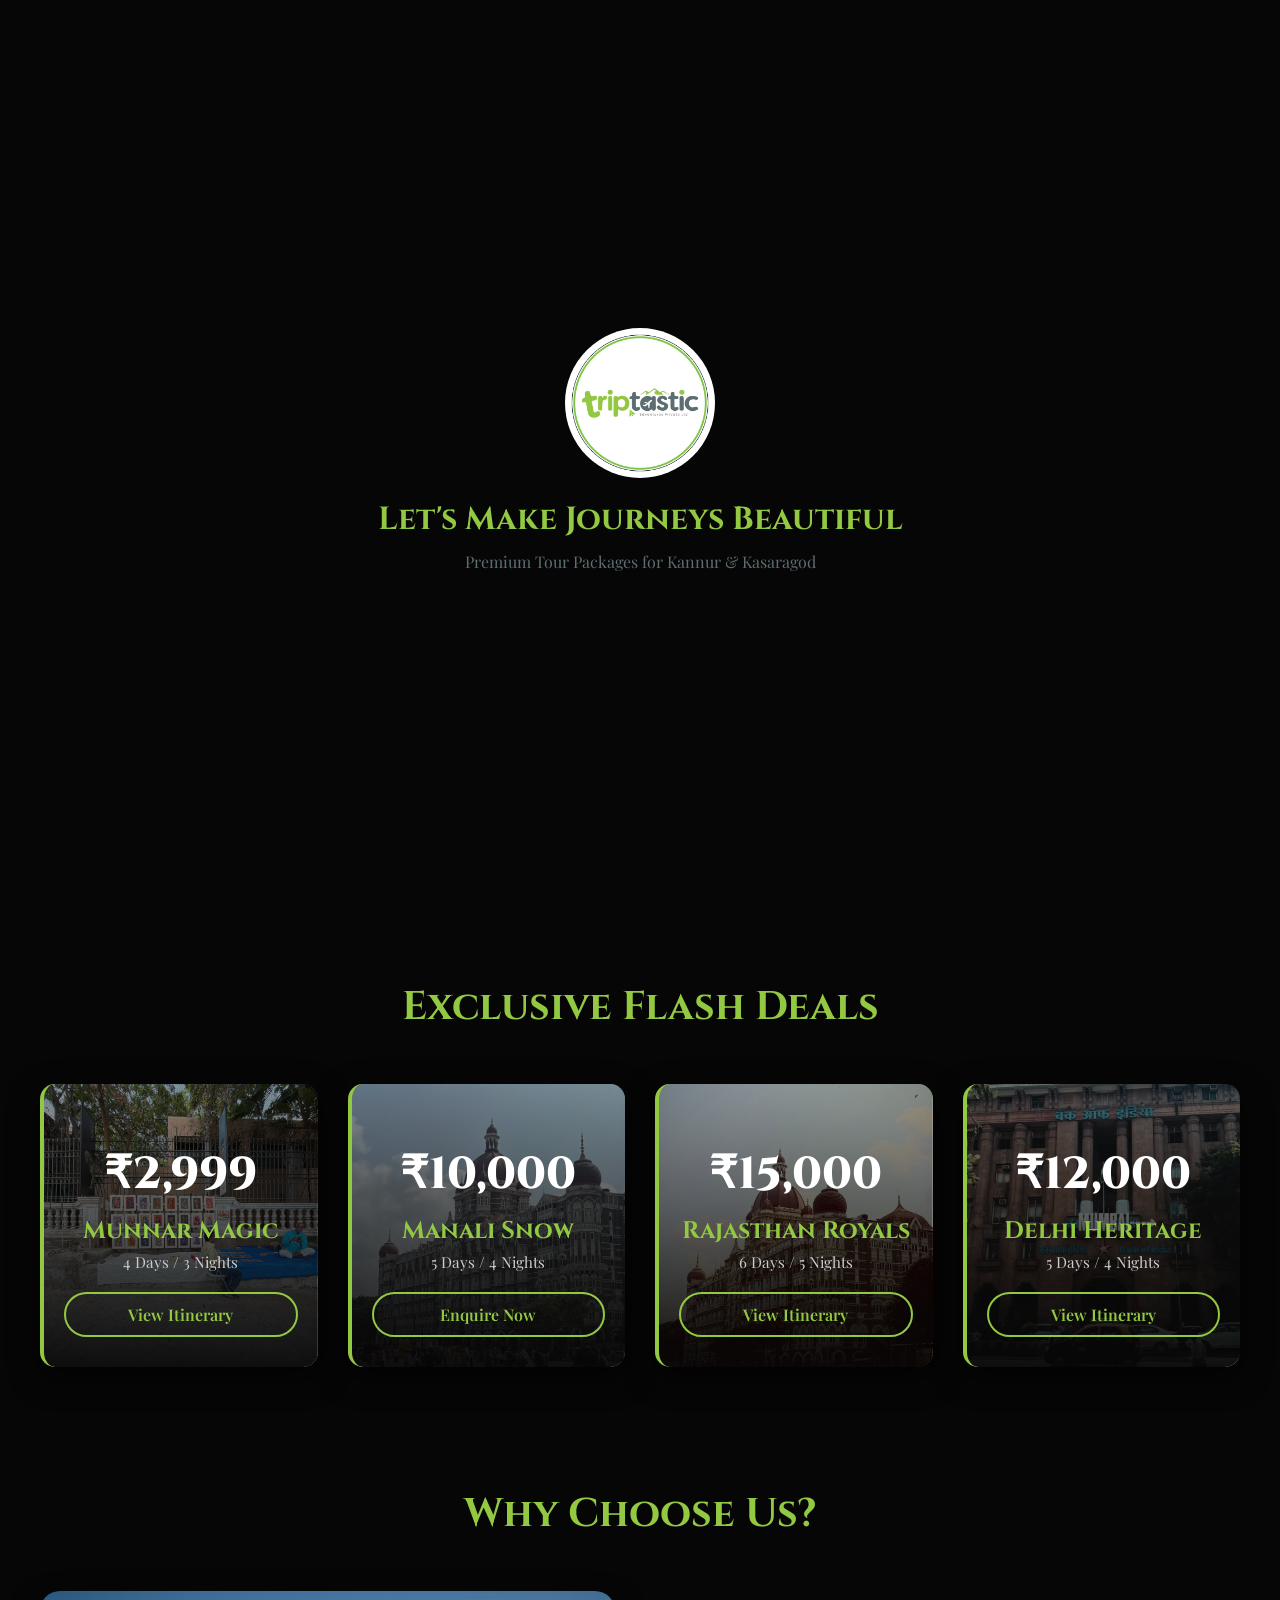
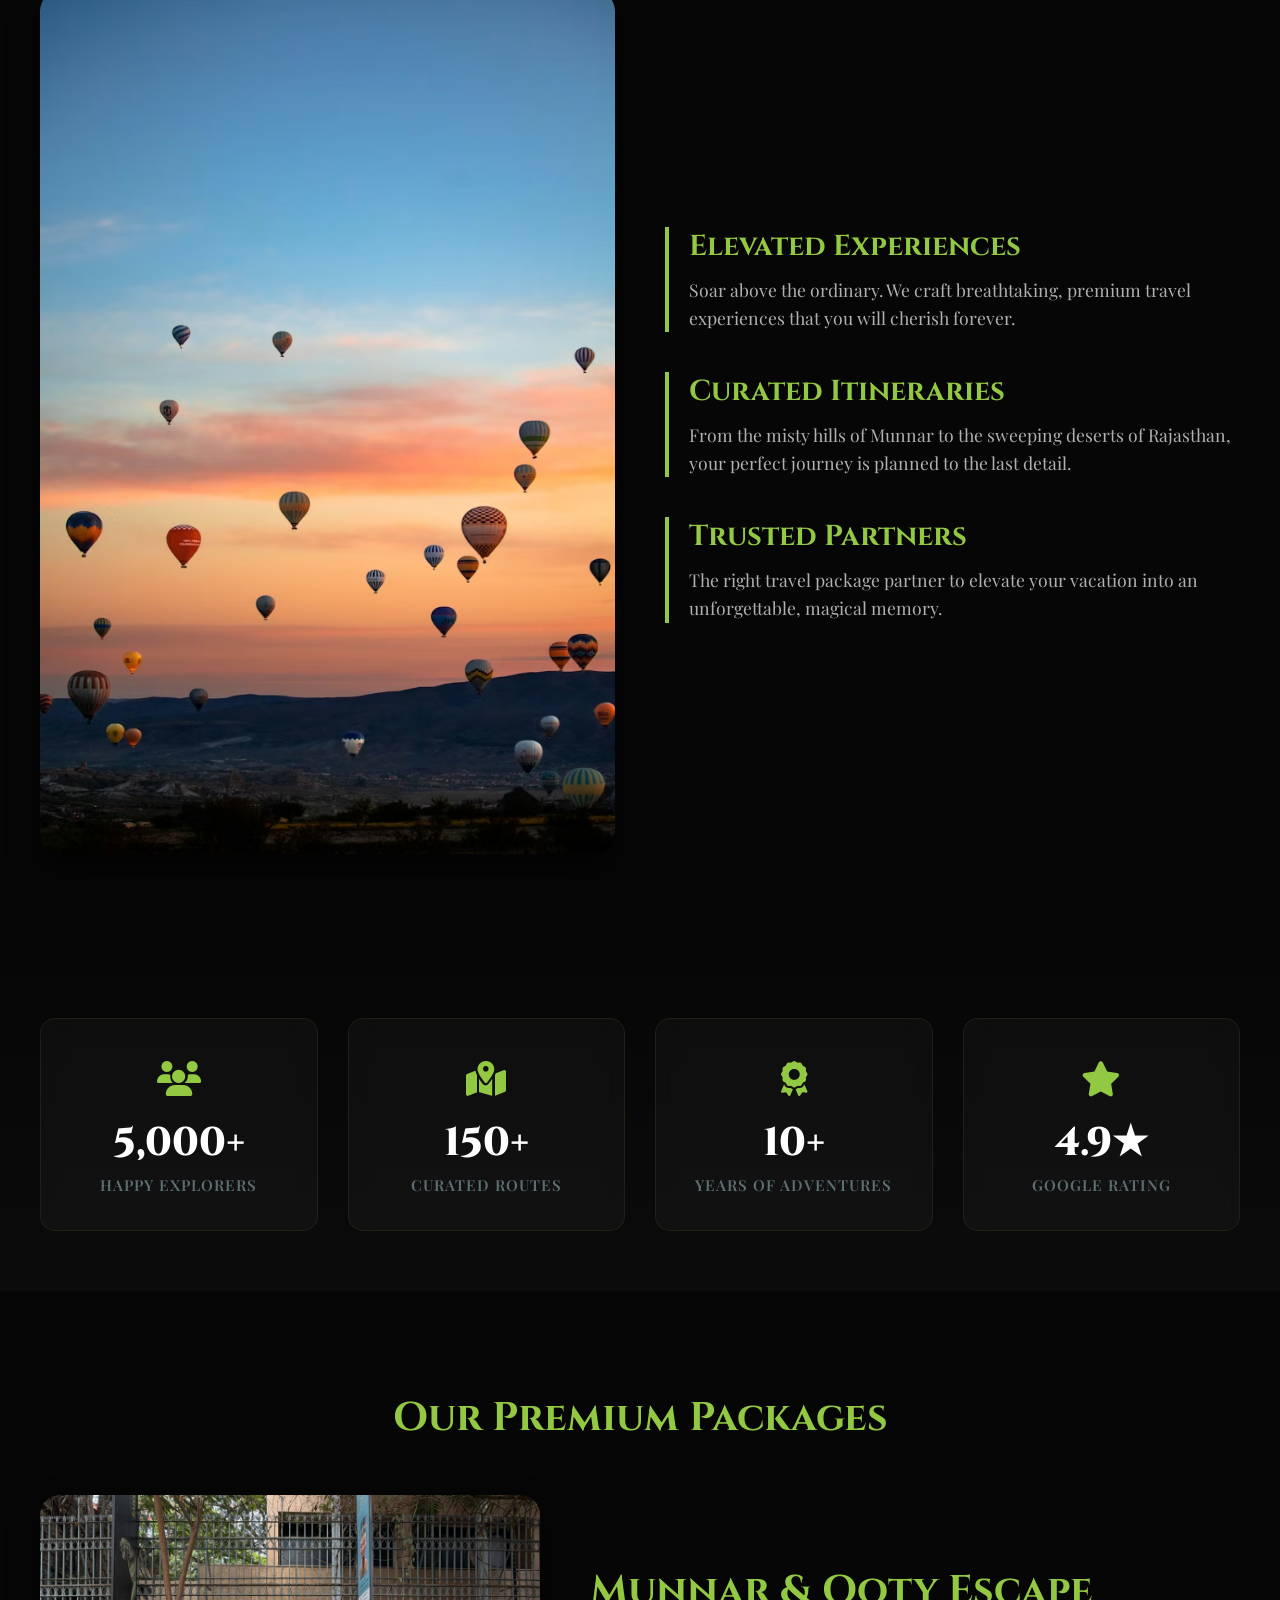
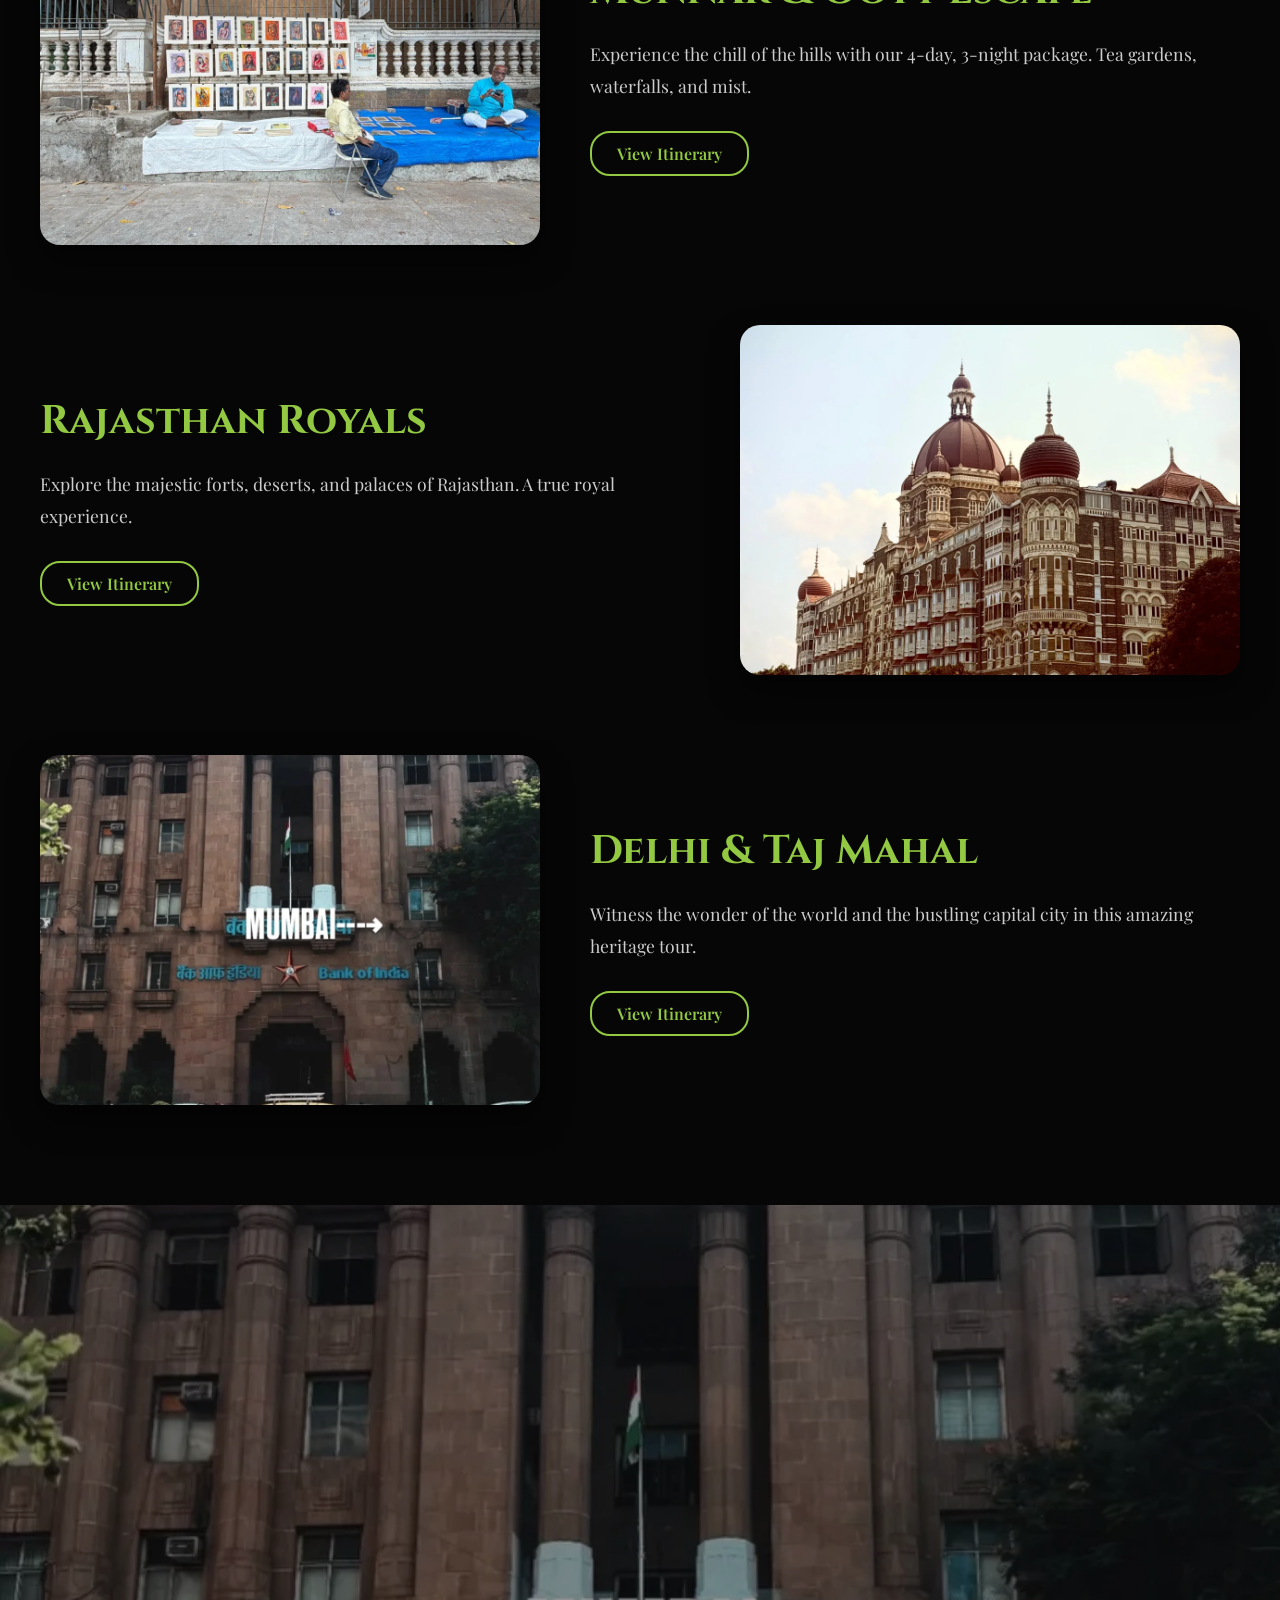
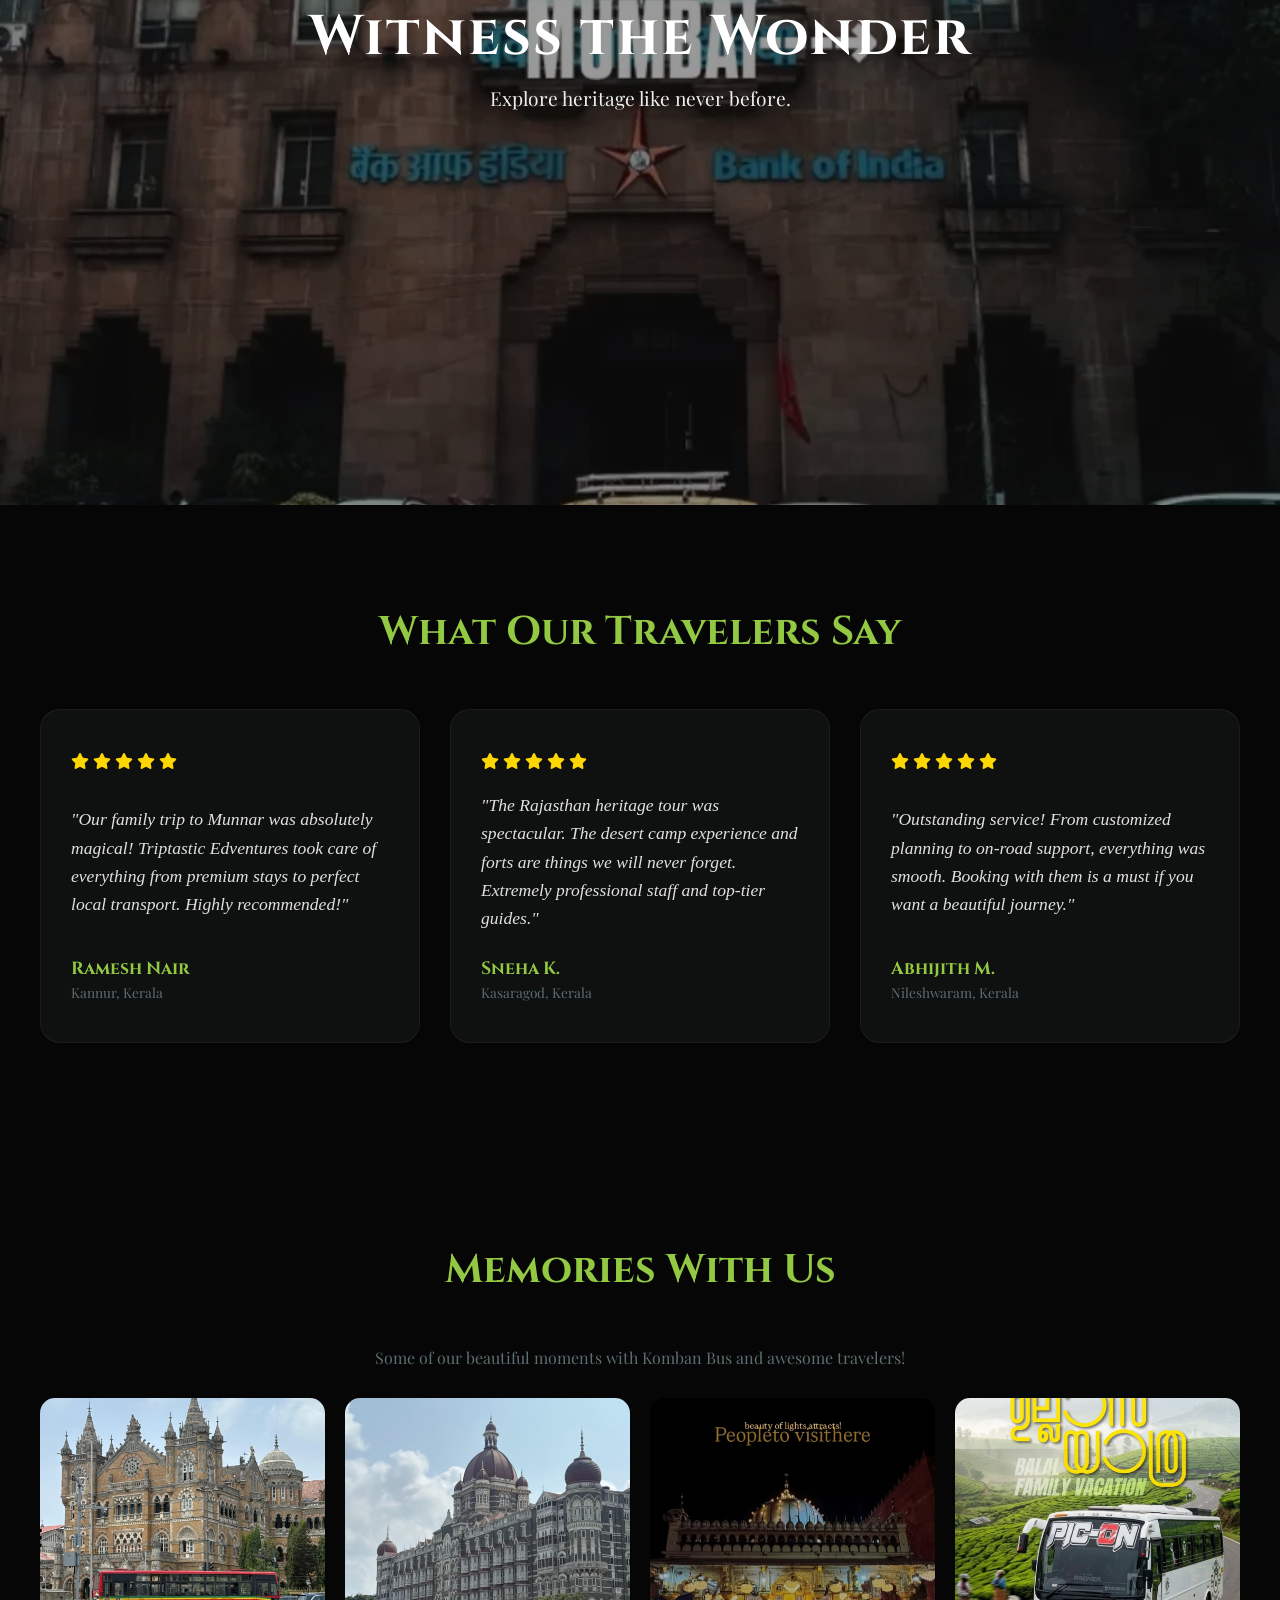
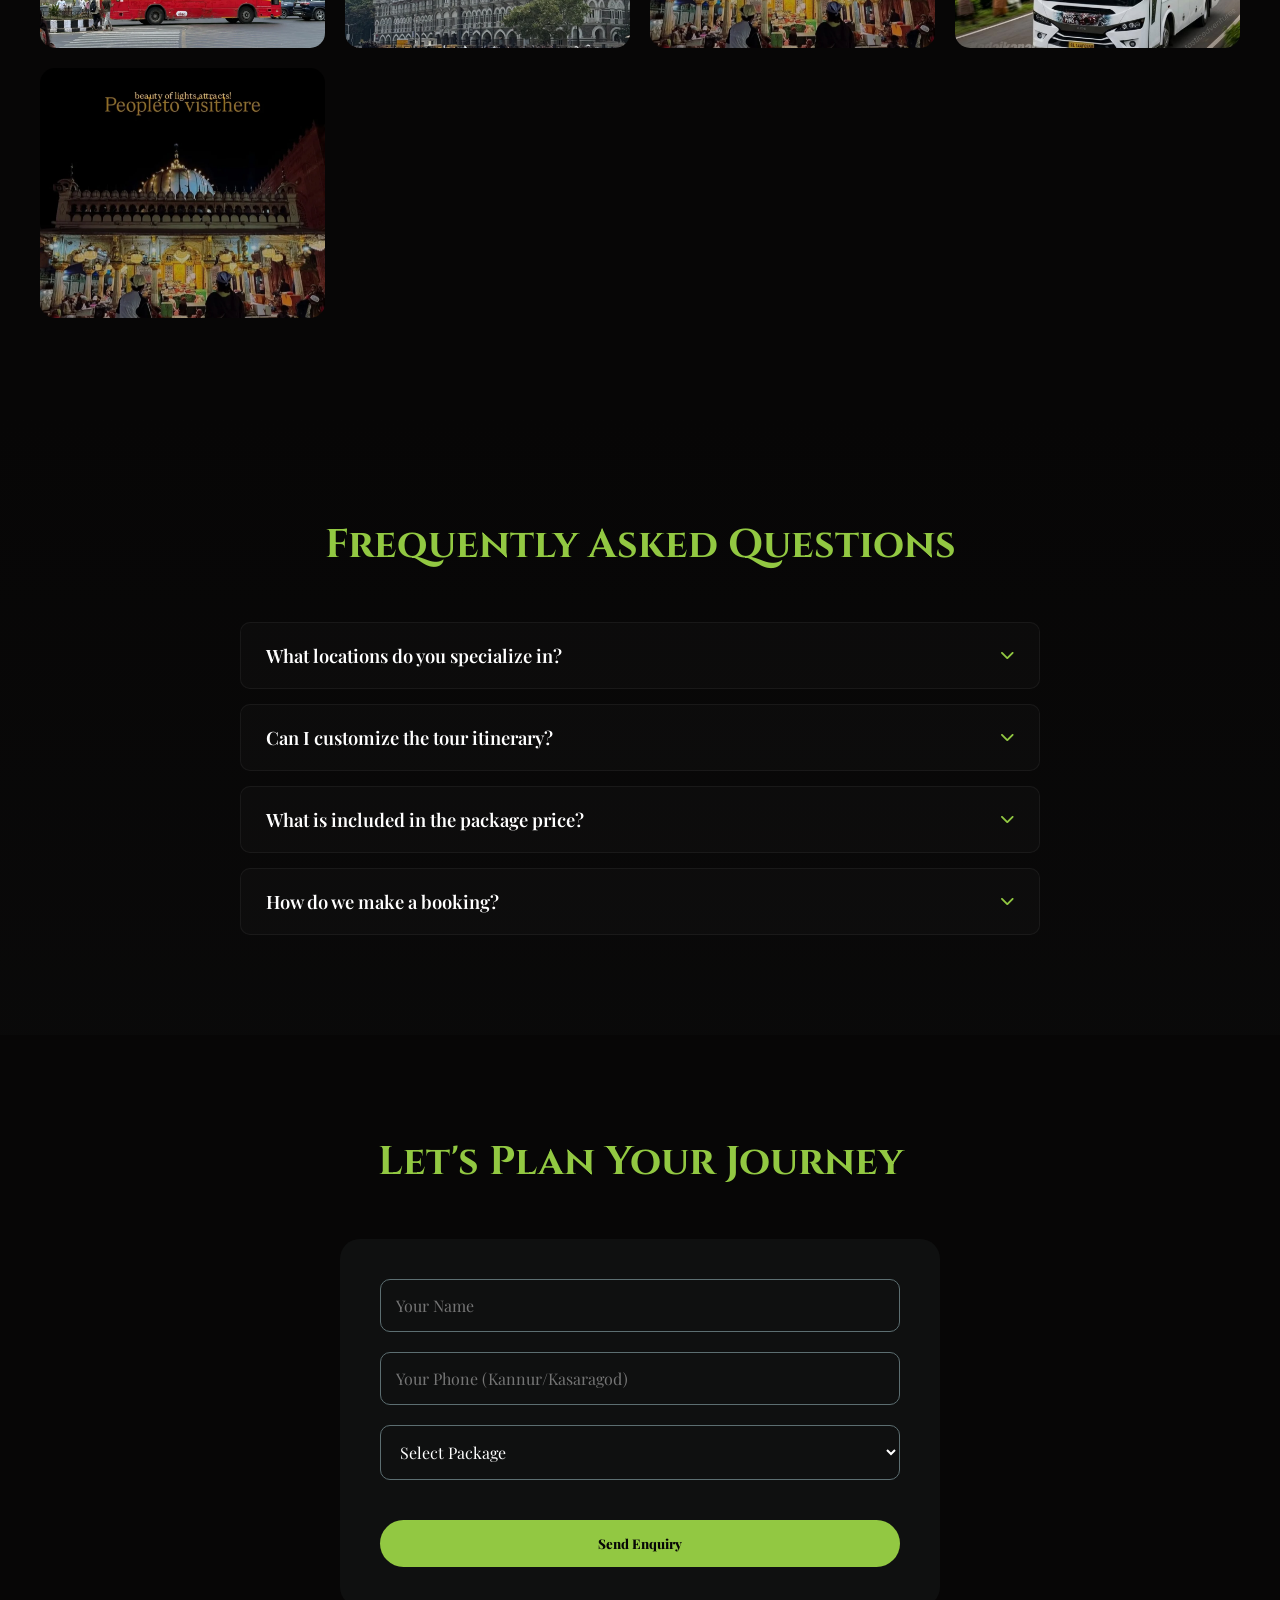
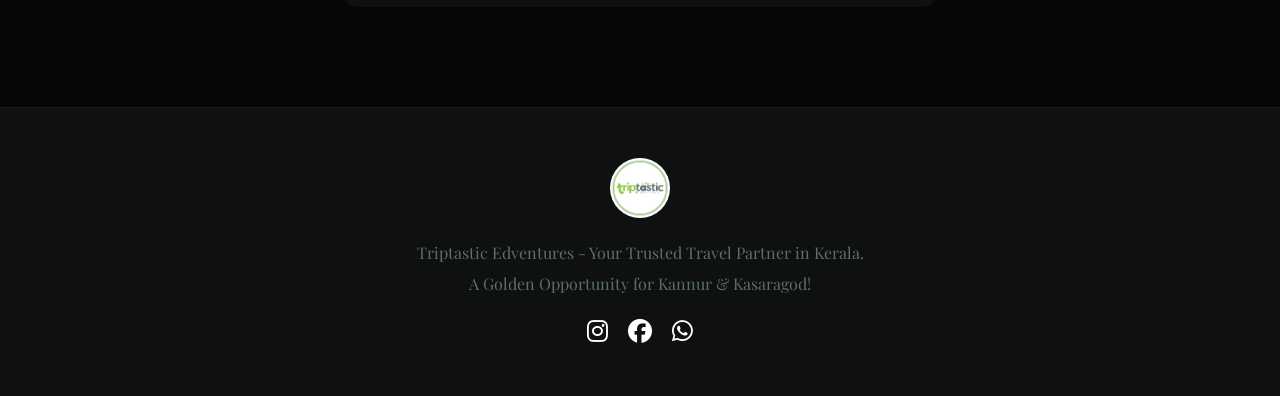
==== commit 0e2ed40e: "feat: add travel stats, customer testimonials, and interactive FAQ sections to homepage" ====
--- a/index.html
+++ b/index.html
@@ -48,6 +48,7 @@
         </video>
         <div class="hero-overlay"></div>
         <div class="hero-content">
+            <img src="logo.jpg" alt="Triptastic Logo" class="hero-mobile-logo fade-up">
             <h1 class="fade-up hero-title" data-text="Triptastic Edventures">Triptastic Edventures</h1>
             <p class="fade-up delay-1 hero-subtitle desktop-text">Your Companion for Dream Journeys</p>
             <p class="fade-up delay-2 desktop-text">Curating bespoke itineraries and premium travel packages for your perfect getaway.</p>
@@ -110,6 +111,34 @@
                         <h3>Trusted Partners</h3>
                         <p>The right travel package partner to elevate your vacation into an unforgettable, magical memory.</p>
                     </div>
+                </div>
+            </div>
+        </div>
+    </section>
+
+    <!-- Travel Stats Section -->
+    <section id="travel-stats" class="fade-up">
+        <div class="container">
+            <div class="stats-grid">
+                <div class="stat-card">
+                    <div class="stat-icon"><i class="fas fa-users"></i></div>
+                    <div class="stat-number">5,000+</div>
+                    <div class="stat-label">Happy Explorers</div>
+                </div>
+                <div class="stat-card">
+                    <div class="stat-icon"><i class="fas fa-map-marked-alt"></i></div>
+                    <div class="stat-number">150+</div>
+                    <div class="stat-label">Curated Routes</div>
+                </div>
+                <div class="stat-card">
+                    <div class="stat-icon"><i class="fas fa-award"></i></div>
+                    <div class="stat-number">10+</div>
+                    <div class="stat-label">Years of Adventures</div>
+                </div>
+                <div class="stat-card">
+                    <div class="stat-icon"><i class="fas fa-star"></i></div>
+                    <div class="stat-number">4.9★</div>
+                    <div class="stat-label">Google Rating</div>
                 </div>
             </div>
         </div>
@@ -160,6 +189,63 @@
         <div style="text-align: center; z-index: 1;">
             <h2 style="font-size: 3.5rem; color: white; letter-spacing: 2px;" class="fade-up">Witness the Wonder</h2>
             <p style="font-size: 1.2rem; color: #eee; margin-top: 10px;" class="fade-up delay-1">Explore heritage like never before.</p>
+        </div>
+    </section>
+
+    <!-- Testimonials Section -->
+    <section id="testimonials" class="fade-up">
+        <div class="container">
+            <h2 class="section-title">What Our Travelers Say</h2>
+            <div class="testimonials-grid">
+                <div class="testimonial-card">
+                    <div class="stars">
+                        <i class="fas fa-star"></i>
+                        <i class="fas fa-star"></i>
+                        <i class="fas fa-star"></i>
+                        <i class="fas fa-star"></i>
+                        <i class="fas fa-star"></i>
+                    </div>
+                    <p class="testimonial-text">"Our family trip to Munnar was absolutely magical! Triptastic Edventures took care of everything from premium stays to perfect local transport. Highly recommended!"</p>
+                    <div class="user-info">
+                        <div class="user-details">
+                            <h4>Ramesh Nair</h4>
+                            <span>Kannur, Kerala</span>
+                        </div>
+                    </div>
+                </div>
+                <div class="testimonial-card">
+                    <div class="stars">
+                        <i class="fas fa-star"></i>
+                        <i class="fas fa-star"></i>
+                        <i class="fas fa-star"></i>
+                        <i class="fas fa-star"></i>
+                        <i class="fas fa-star"></i>
+                    </div>
+                    <p class="testimonial-text">"The Rajasthan heritage tour was spectacular. The desert camp experience and forts are things we will never forget. Extremely professional staff and top-tier guides."</p>
+                    <div class="user-info">
+                        <div class="user-details">
+                            <h4>Sneha K.</h4>
+                            <span>Kasaragod, Kerala</span>
+                        </div>
+                    </div>
+                </div>
+                <div class="testimonial-card">
+                    <div class="stars">
+                        <i class="fas fa-star"></i>
+                        <i class="fas fa-star"></i>
+                        <i class="fas fa-star"></i>
+                        <i class="fas fa-star"></i>
+                        <i class="fas fa-star"></i>
+                    </div>
+                    <p class="testimonial-text">"Outstanding service! From customized planning to on-road support, everything was smooth. Booking with them is a must if you want a beautiful journey."</p>
+                    <div class="user-info">
+                        <div class="user-details">
+                            <h4>Abhijith M.</h4>
+                            <span>Nileshwaram, Kerala</span>
+                        </div>
+                    </div>
+                </div>
+            </div>
         </div>
     </section>
 
@@ -184,6 +270,51 @@
         </div>
     </section>
 
+    <!-- FAQ Section -->
+    <section id="faqs" class="fade-up">
+        <div class="container">
+            <h2 class="section-title">Frequently Asked Questions</h2>
+            <div class="faq-accordion">
+                <div class="faq-item">
+                    <button class="faq-question">
+                        <span>What locations do you specialize in?</span>
+                        <i class="fas fa-chevron-down"></i>
+                    </button>
+                    <div class="faq-answer">
+                        <p>We specialize in premium packages from Kannur & Kasaragod to scenic destinations like Munnar, Ooty, Rajasthan, Delhi, Taj Mahal, Manali, and beyond. We design tailored tours to fit your preferences.</p>
+                    </div>
+                </div>
+                <div class="faq-item">
+                    <button class="faq-question">
+                        <span>Can I customize the tour itinerary?</span>
+                        <i class="fas fa-chevron-down"></i>
+                    </button>
+                    <div class="faq-answer">
+                        <p>Yes, absolutely! We focus on curating bespoke travel packages. Our team will work closely with you to adjust the stays, tour duration, destinations, and activities to match your schedule and requirements.</p>
+                    </div>
+                </div>
+                <div class="faq-item">
+                    <button class="faq-question">
+                        <span>What is included in the package price?</span>
+                        <i class="fas fa-chevron-down"></i>
+                    </button>
+                    <div class="faq-answer">
+                        <p>Typically, our premium packages include luxury/boutique accommodation, executive transport, breakfast, select entrance tickets, and a dedicated travel coordinator. Details vary based on custom choices.</p>
+                    </div>
+                </div>
+                <div class="faq-item">
+                    <button class="faq-question">
+                        <span>How do we make a booking?</span>
+                        <i class="fas fa-chevron-down"></i>
+                    </button>
+                    <div class="faq-answer">
+                        <p>You can fill out the contact form below or reach us directly on WhatsApp/Phone. We will schedule a quick call to understand your needs and share a curated itinerary with quotes immediately.</p>
+                    </div>
+                </div>
+            </div>
+        </div>
+    </section>
+
     <!-- Contact Section -->
     <section id="contact">
         <div class="container">
--- a/style.css
+++ b/style.css
@@ -609,6 +609,199 @@
 
 .socials a:hover {
     color: var(--primary-green);
+}
+
+/* Travel Stats Section */
+#travel-stats {
+    background: linear-gradient(180deg, var(--dark-bg) 0%, rgba(92, 110, 113, 0.05) 100%);
+    padding: 60px 20px;
+}
+
+.stats-grid {
+    display: grid;
+    grid-template-columns: repeat(auto-fit, minmax(200px, 1fr));
+    gap: 30px;
+    text-align: center;
+}
+
+.stat-card {
+    background: rgba(255, 255, 255, 0.03);
+    backdrop-filter: blur(10px);
+    border: 1px solid rgba(146, 200, 66, 0.1);
+    border-radius: 15px;
+    padding: 35px 20px;
+    transition: all 0.3s ease;
+}
+
+.stat-card:hover {
+    transform: translateY(-5px);
+    border-color: var(--primary-green);
+    box-shadow: 0 10px 25px rgba(146, 200, 66, 0.1);
+}
+
+.stat-icon {
+    font-size: 2.2rem;
+    color: var(--primary-green);
+    margin-bottom: 15px;
+}
+
+.stat-number {
+    font-family: 'Cinzel', serif;
+    font-size: 2.5rem;
+    font-weight: 800;
+    color: var(--light-text);
+    margin-bottom: 5px;
+}
+
+.stat-label {
+    font-size: 0.95rem;
+    color: var(--gray-blue);
+    font-weight: 600;
+    letter-spacing: 1px;
+    text-transform: uppercase;
+}
+
+/* Testimonials Section */
+#testimonials {
+    background: var(--dark-bg);
+    padding: 100px 20px;
+}
+
+.testimonials-grid {
+    display: grid;
+    grid-template-columns: repeat(auto-fit, minmax(300px, 1fr));
+    gap: 30px;
+}
+
+.testimonial-card {
+    background: var(--card-bg);
+    border: 1px solid rgba(255, 255, 255, 0.05);
+    border-radius: 20px;
+    padding: 40px 30px;
+    transition: all 0.3s ease;
+    display: flex;
+    flex-direction: column;
+    justify-content: space-between;
+}
+
+.testimonial-card:hover {
+    transform: translateY(-5px);
+    border-color: rgba(146, 200, 66, 0.2);
+    box-shadow: 0 15px 30px rgba(0, 0, 0, 0.3);
+}
+
+.stars {
+    color: #ffd700;
+    font-size: 1rem;
+    margin-bottom: 20px;
+}
+
+.testimonial-text {
+    font-size: 1.1rem;
+    line-height: 1.6;
+    color: #e0e0e0;
+    font-style: italic;
+    margin-bottom: 25px;
+}
+
+.user-info {
+    display: flex;
+    align-items: center;
+    gap: 15px;
+}
+
+.user-details h4 {
+    font-size: 1.1rem;
+    color: var(--primary-green);
+}
+
+.user-details span {
+    font-size: 0.85rem;
+    color: var(--gray-blue);
+}
+
+/* FAQ Accordion Section */
+#faqs {
+    background: linear-gradient(180deg, var(--dark-bg) 0%, rgba(92, 110, 113, 0.03) 100%);
+    padding: 100px 20px;
+}
+
+.faq-accordion {
+    max-width: 800px;
+    margin: 0 auto;
+    display: flex;
+    flex-direction: column;
+    gap: 15px;
+}
+
+.faq-item {
+    background: rgba(255, 255, 255, 0.02);
+    border: 1px solid rgba(255, 255, 255, 0.05);
+    border-radius: 10px;
+    overflow: hidden;
+    transition: all 0.3s ease;
+}
+
+.faq-question {
+    width: 100%;
+    background: transparent;
+    border: none;
+    padding: 20px 25px;
+    display: flex;
+    justify-content: space-between;
+    align-items: center;
+    color: var(--light-text);
+    font-size: 1.15rem;
+    font-weight: 600;
+    cursor: pointer;
+    text-align: left;
+    transition: color 0.3s;
+}
+
+.faq-question span {
+    font-family: 'Playfair Display', serif;
+}
+
+.faq-question:hover {
+    color: var(--primary-green);
+}
+
+.faq-question i {
+    font-size: 0.9rem;
+    transition: transform 0.3s ease;
+    color: var(--primary-green);
+}
+
+.faq-answer {
+    max-height: 0;
+    overflow: hidden;
+    transition: max-height 0.3s ease-out;
+    padding: 0 25px;
+    background: rgba(0, 0, 0, 0.2);
+}
+
+.faq-answer p {
+    padding-bottom: 20px;
+    line-height: 1.6;
+    color: #cccccc;
+    font-size: 1rem;
+}
+
+.faq-item.active {
+    border-color: rgba(146, 200, 66, 0.3);
+    background: rgba(146, 200, 66, 0.02);
+}
+
+.faq-item.active .faq-question {
+    color: var(--primary-green);
+}
+
+.faq-item.active .faq-question i {
+    transform: rotate(180deg);
+}
+
+.faq-item.active .faq-answer {
+    max-height: 500px;
 }
 
 /* Responsive */
@@ -653,10 +846,47 @@
         display: block;
     }
 
-    .desktop-text,
-    .intro-text,
+    .desktop-text {
+        display: none;
+    }
+
+    .intro-text {
+        display: block !important;
+        font-size: 1.4rem !important;
+        text-align: center !important;
+        margin-top: 15px !important;
+        padding: 0 15px;
+        line-height: 1.3;
+        width: 100%;
+    }
+
     .intro-subtext {
-        display: none;
+        display: block !important;
+        font-size: 0.9rem !important;
+        text-align: center !important;
+        margin-top: 8px !important;
+        padding: 0 15px;
+        width: 100%;
+    }
+
+    #intro-screen {
+        padding: 20px;
+        box-sizing: border-box;
+        text-align: center;
+        justify-content: center;
+        align-items: center;
+    }
+
+    #intro-logo {
+        display: block;
+        margin: 0 auto;
+        width: 120px;
+        height: 120px;
+    }
+
+    .hero-mobile-logo {
+        display: block !important;
+        margin: 0 auto 20px auto;
     }
 
     .hero-title {
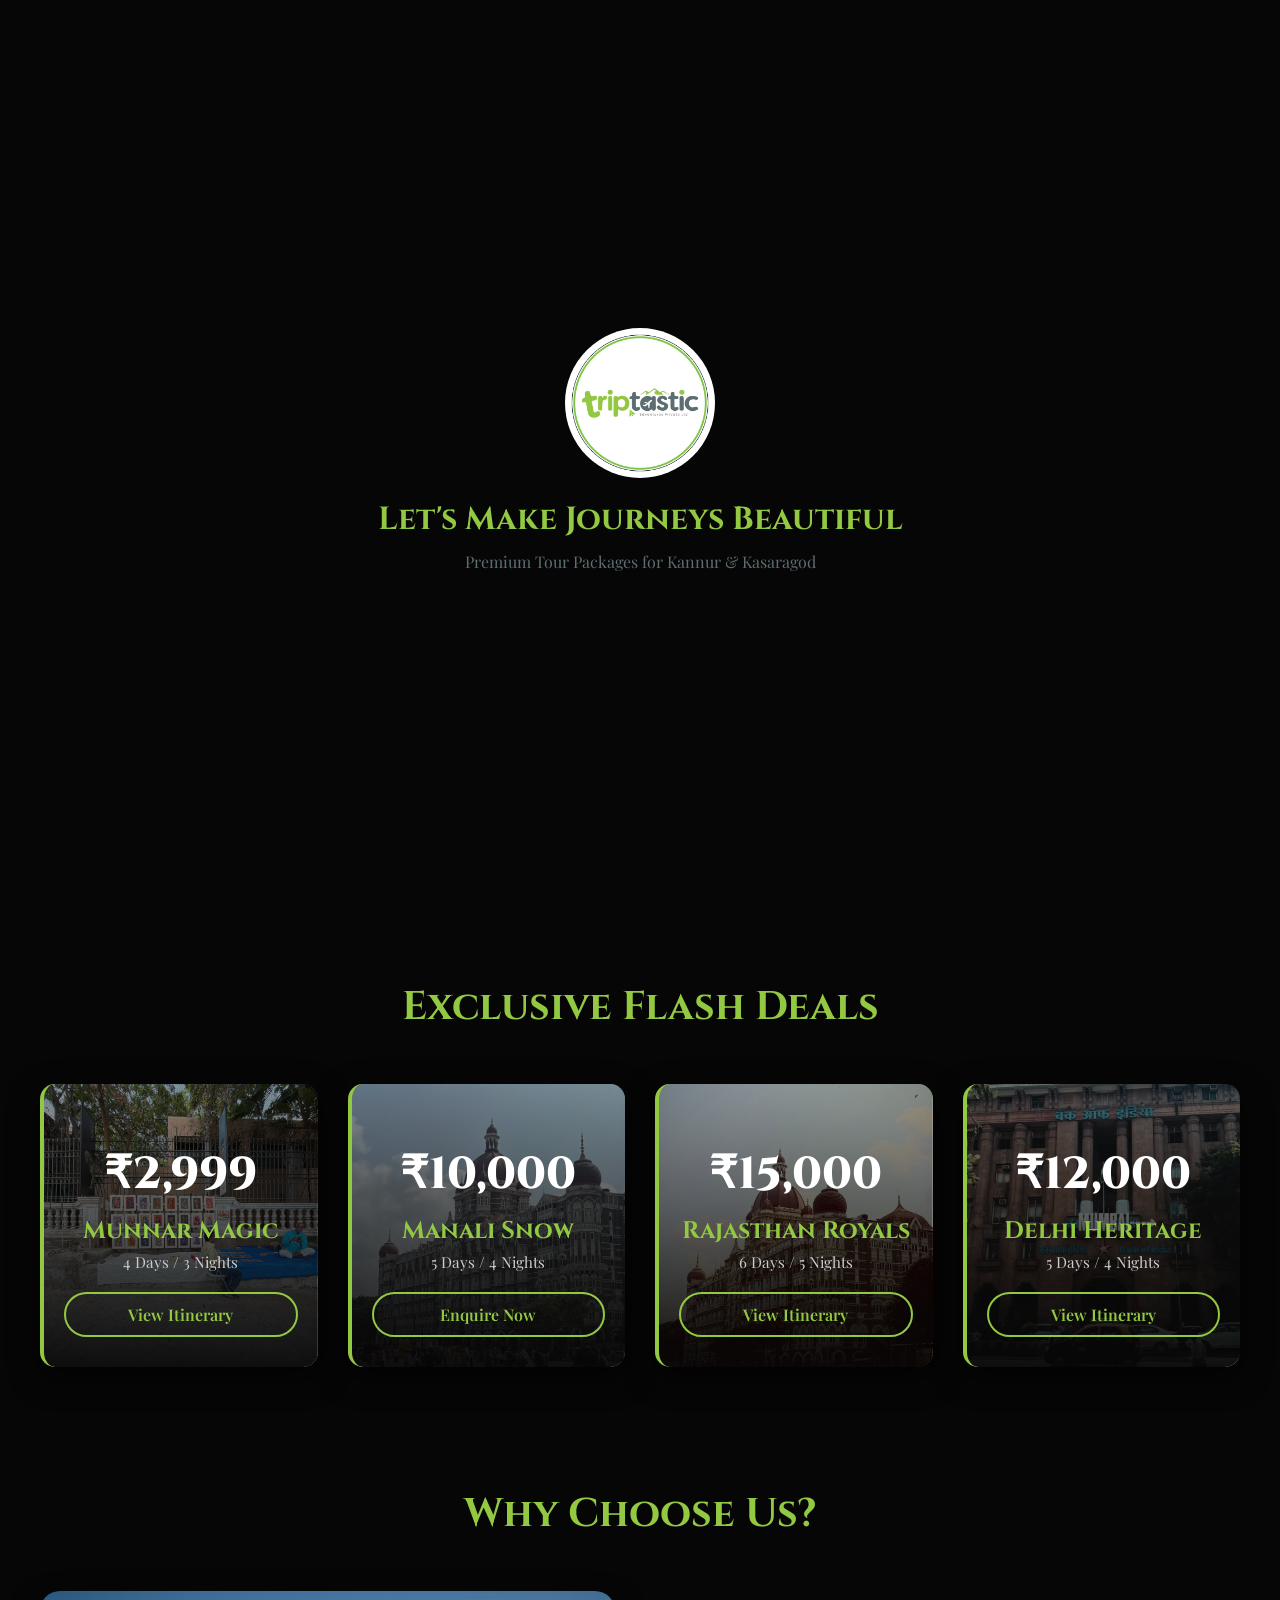
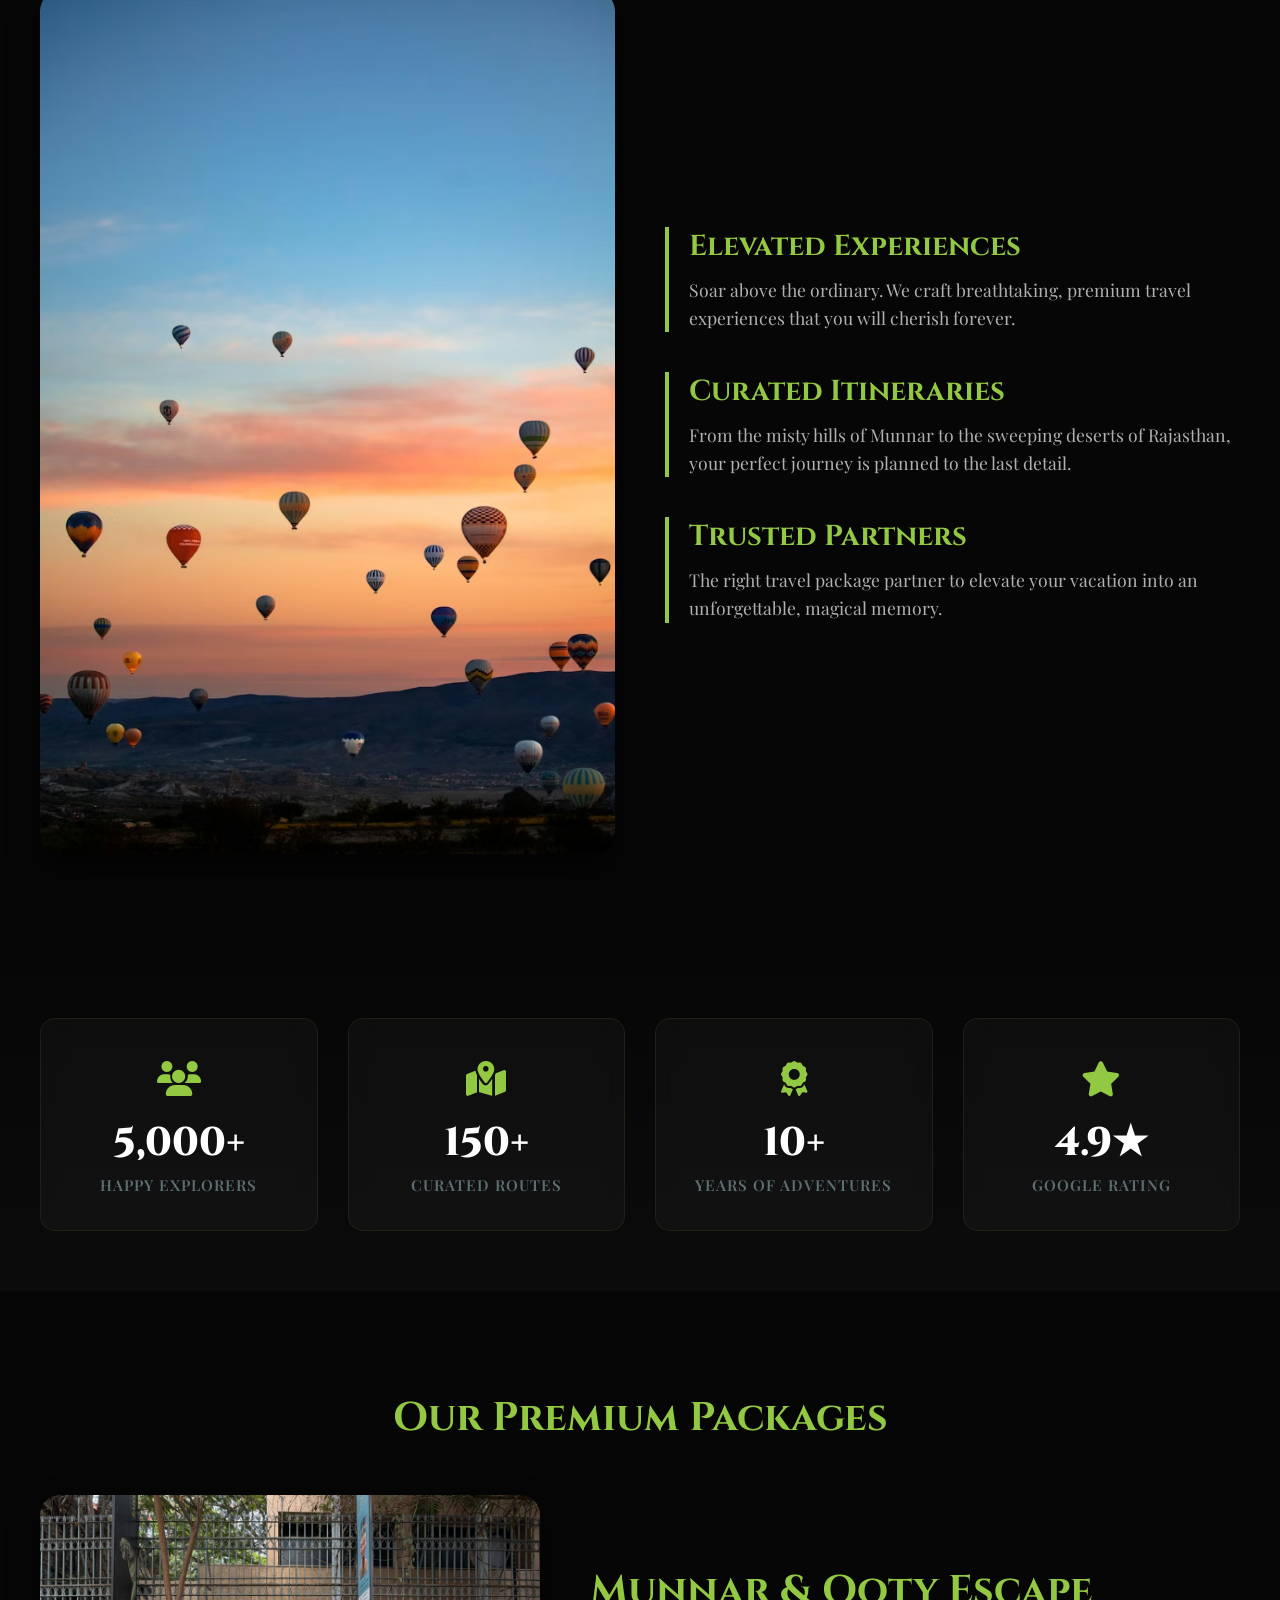
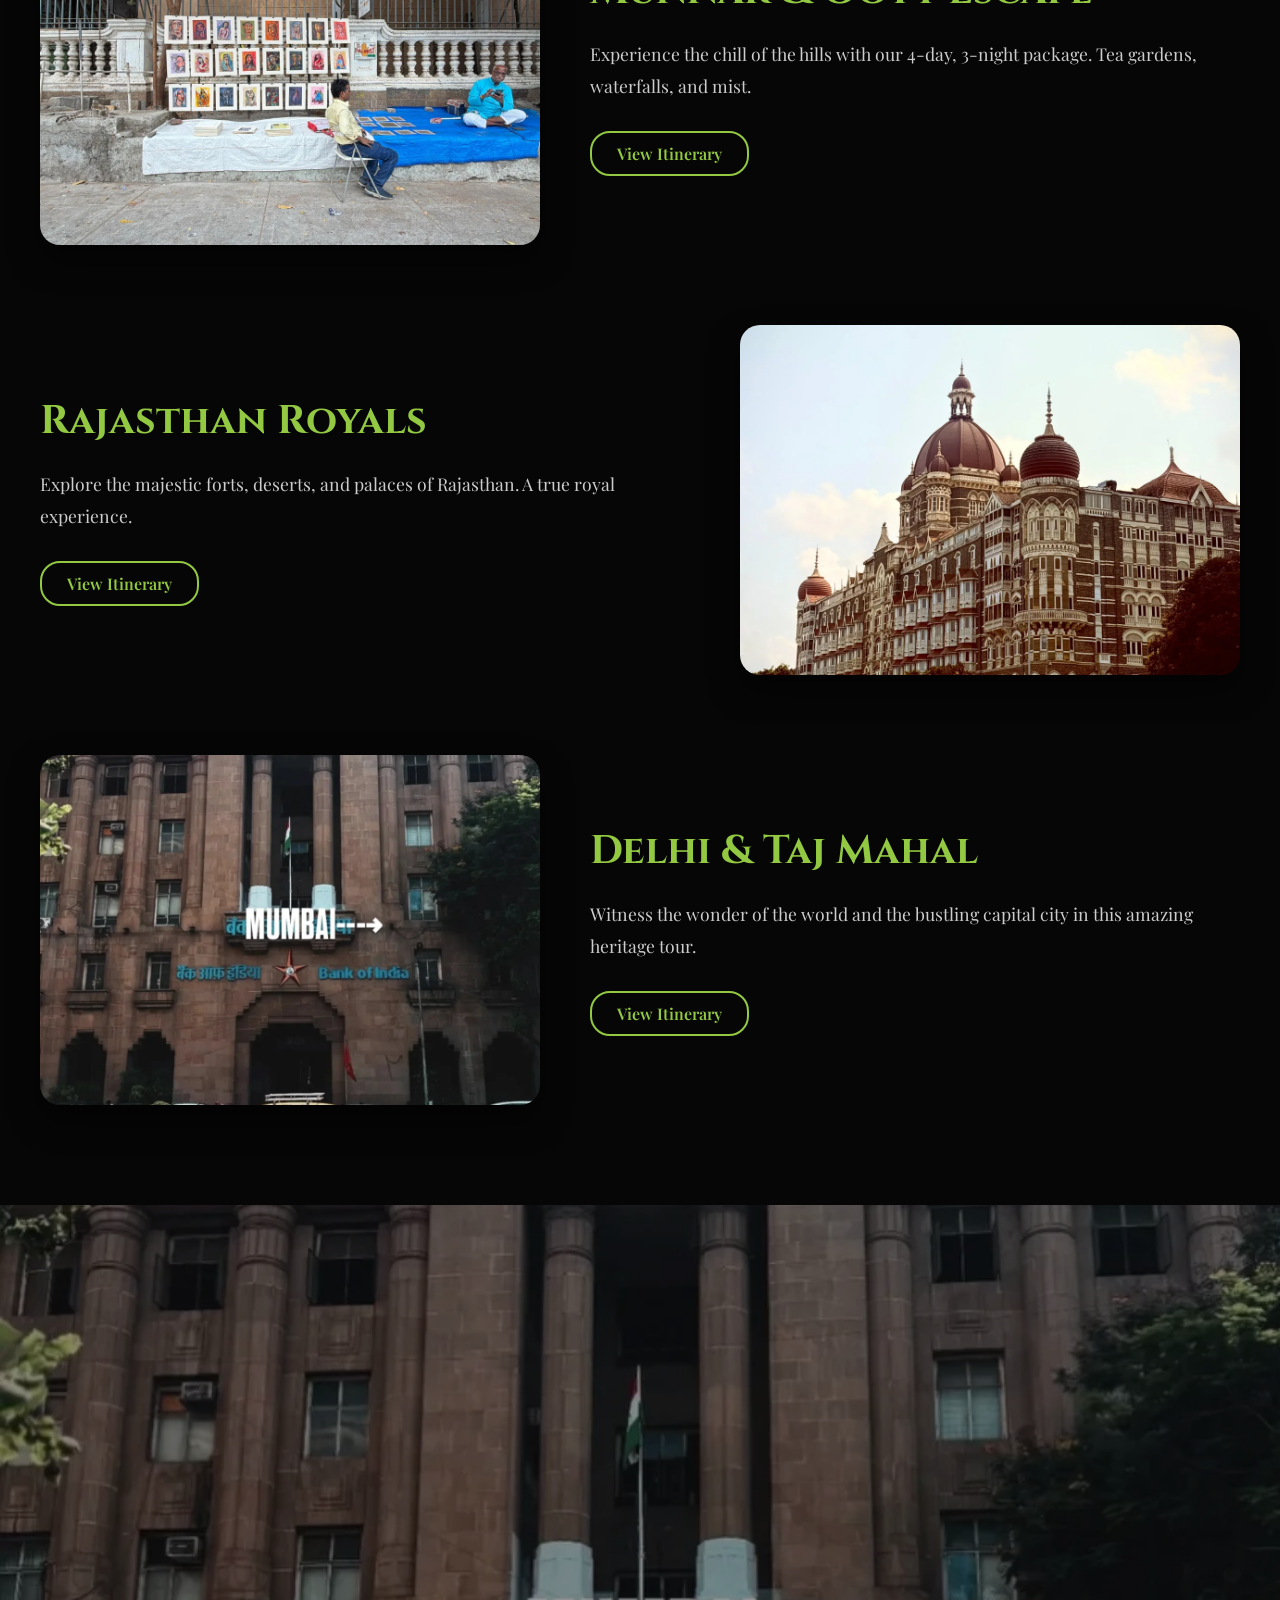
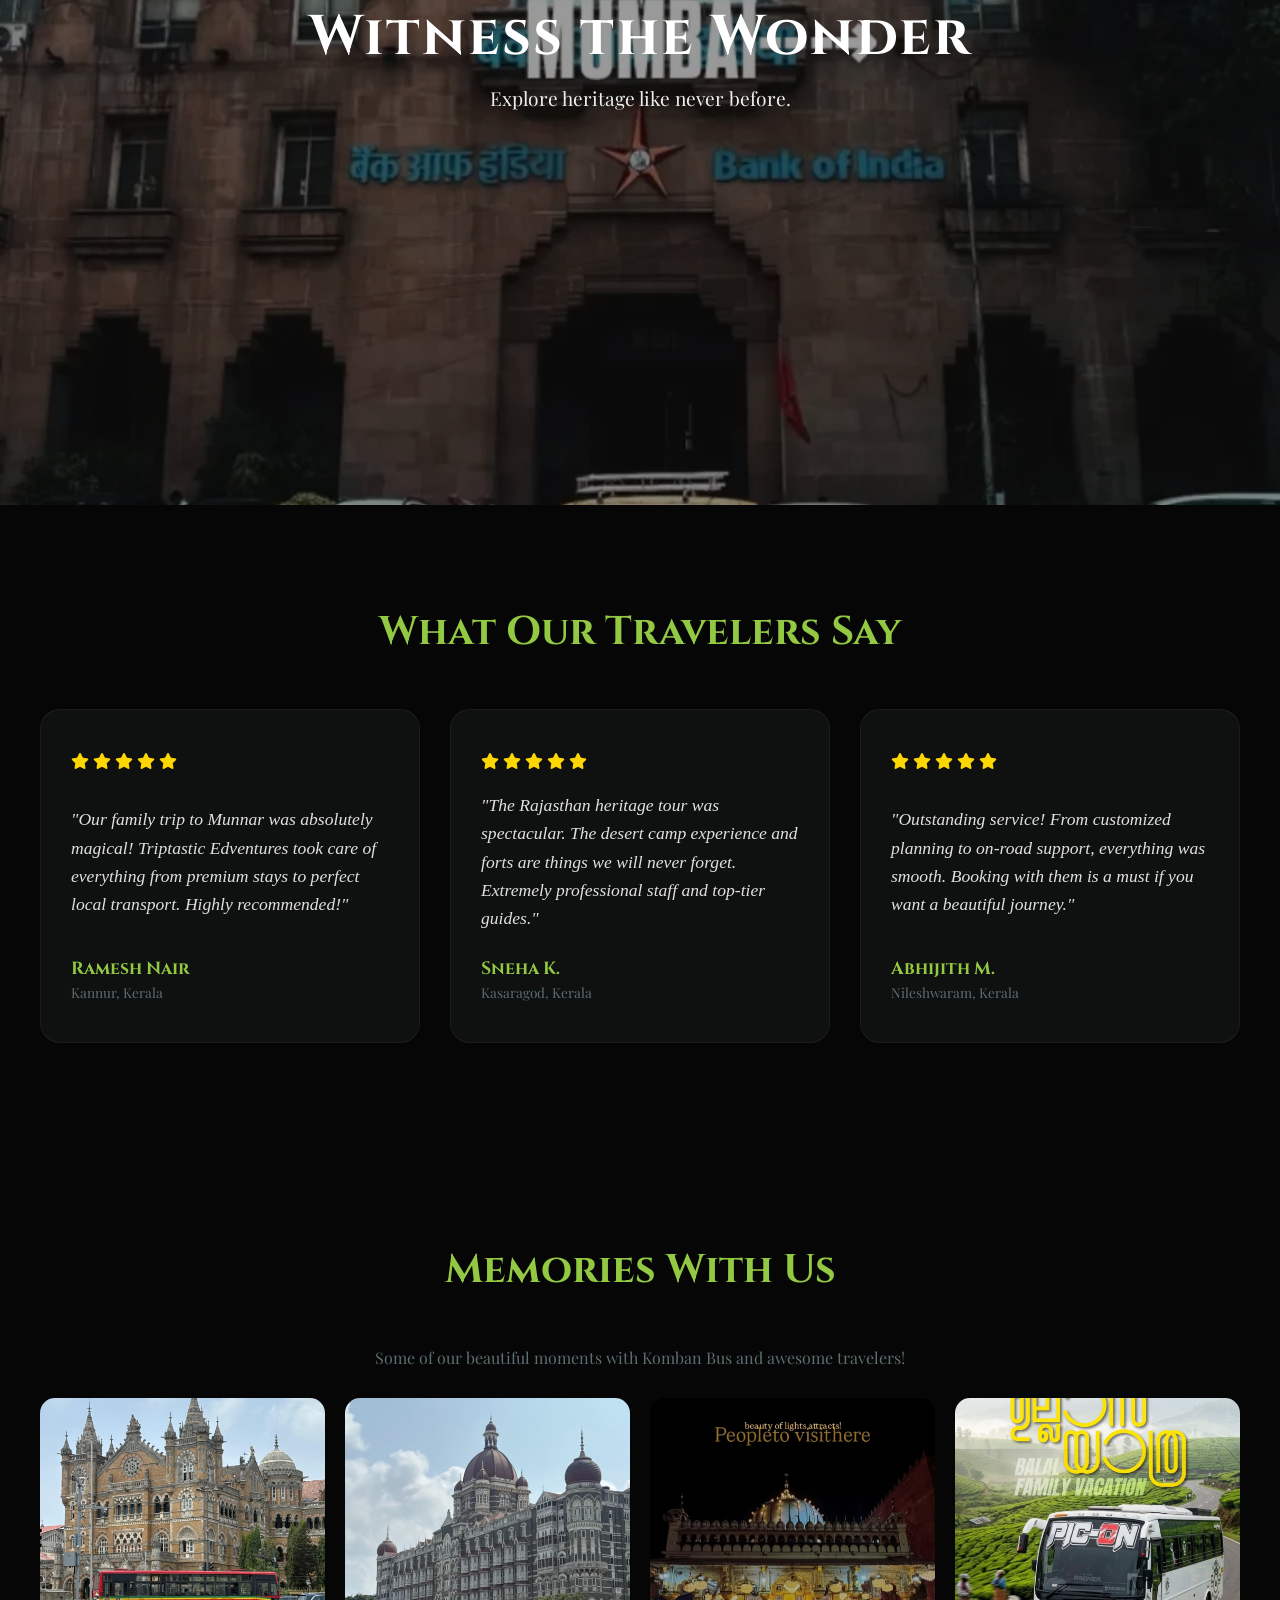
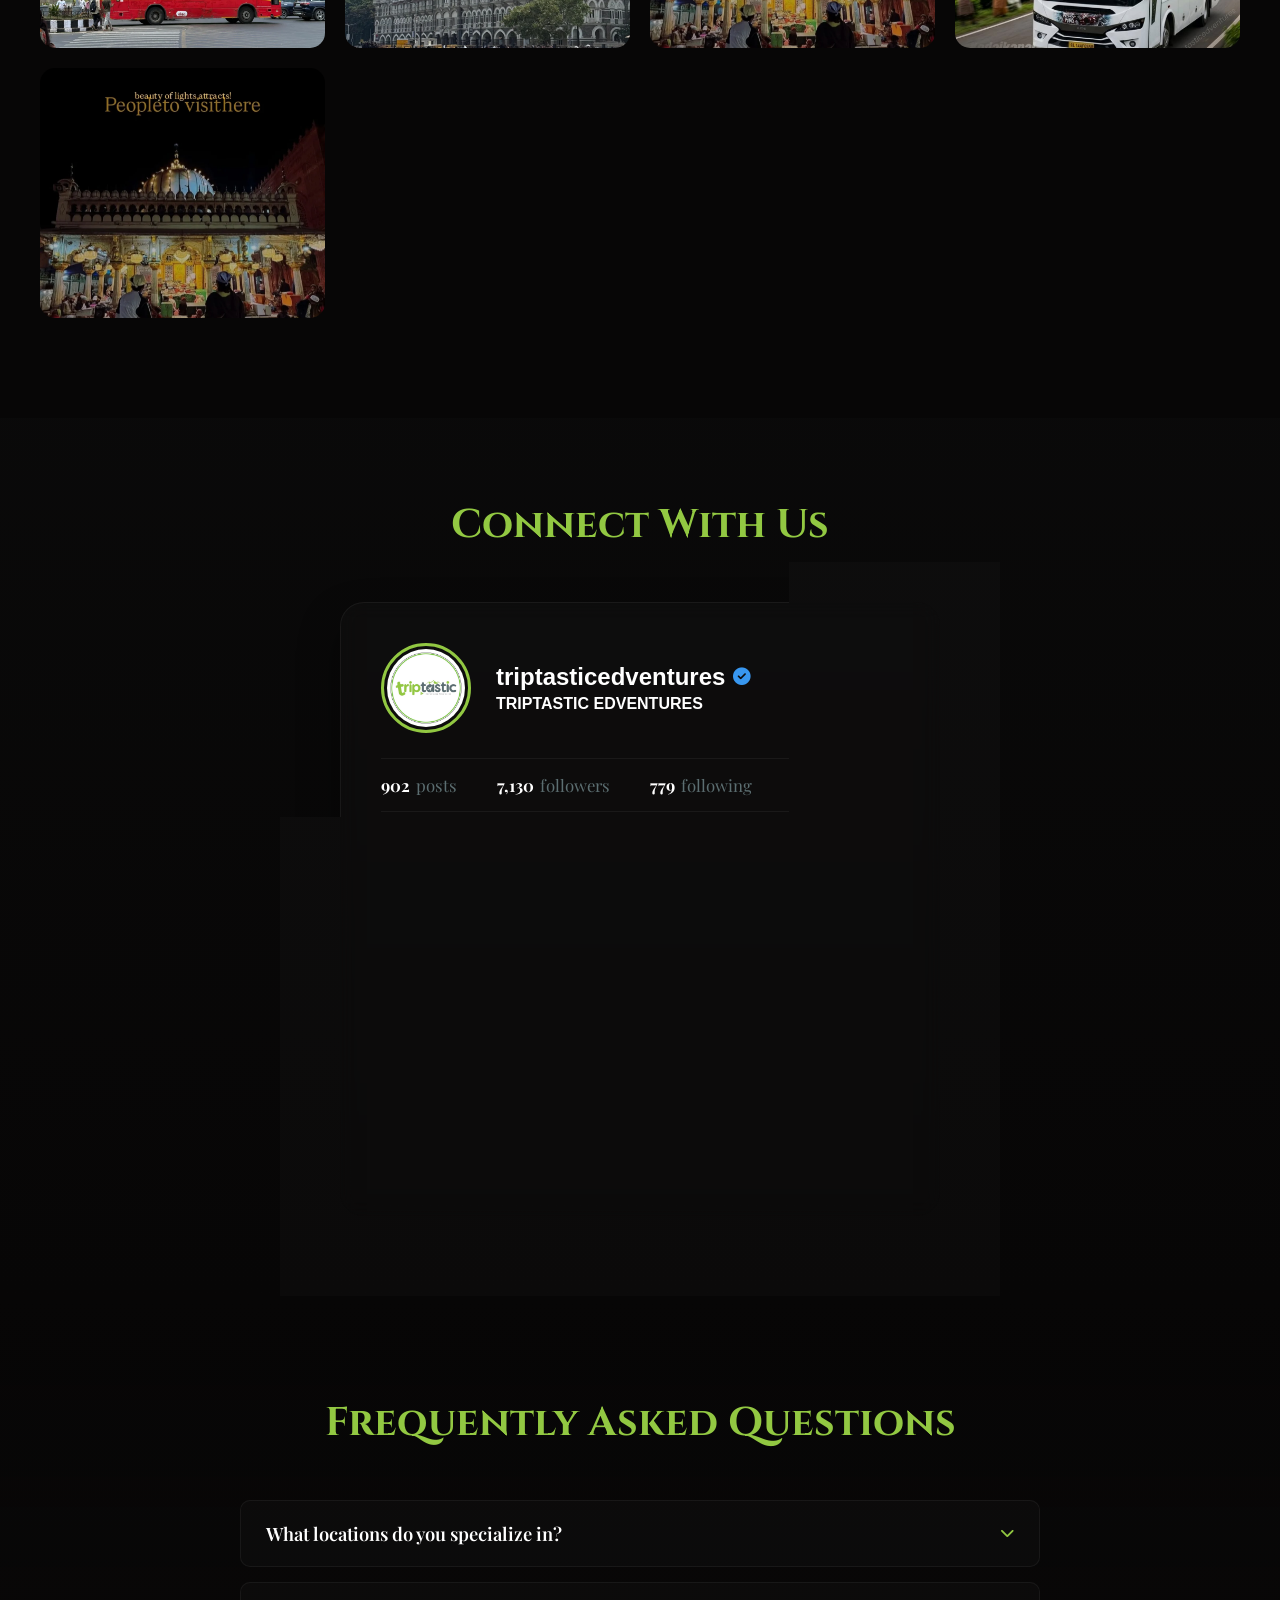
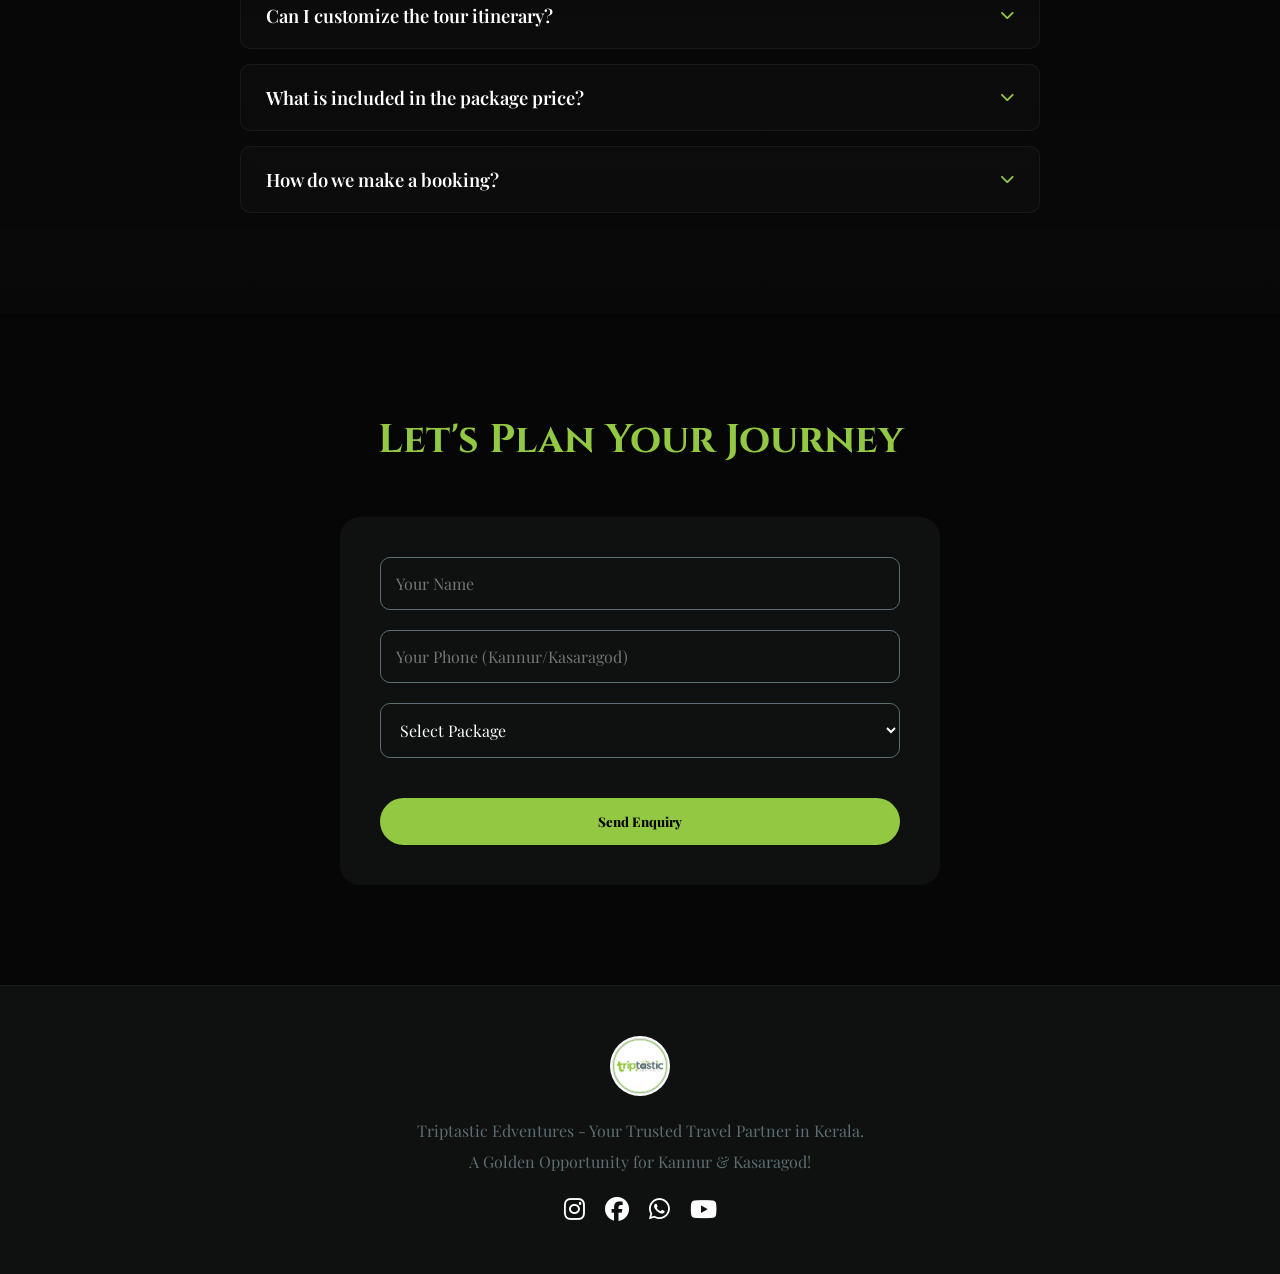
==== commit 12bdc510: "feat: add social connect section and update footer social media links" ====
--- a/index.html
+++ b/index.html
@@ -270,6 +270,50 @@
         </div>
     </section>
 
+    <!-- Social Connect Section -->
+    <section id="social-connect" class="fade-up">
+        <div class="container">
+            <h2 class="section-title">Connect With Us</h2>
+            <div class="social-card">
+                <div class="social-header">
+                    <img src="logo.jpg" alt="Triptastic Profile" class="profile-pic">
+                    <div class="profile-meta">
+                        <div class="username-row">
+                            <h3>triptasticedventures</h3>
+                            <span class="verified-badge"><i class="fas fa-check-circle"></i></span>
+                        </div>
+                        <p class="profile-fullname">TRIPTASTIC EDVENTURES</p>
+                    </div>
+                </div>
+                <div class="profile-stats">
+                    <div class="stat">
+                        <span class="stat-val">902</span>
+                        <span class="stat-lbl">posts</span>
+                    </div>
+                    <div class="stat">
+                        <span class="stat-val">7,130</span>
+                        <span class="stat-lbl">followers</span>
+                    </div>
+                    <div class="stat">
+                        <span class="stat-val">779</span>
+                        <span class="stat-lbl">following</span>
+                    </div>
+                </div>
+                <div class="profile-bio">
+                    <p class="bio-line">ᴇxᴘʟ🧭ʀᴇ ᴛʜᴇ ᴡ🌐ʀʟᴅ ᴡɪᴛʜ ᴇAꜱᴇ!</p>
+                    <p class="bio-line">ᴘʀᴇᴍɪᴜᴍ ᴛᴏᴜʀ ᴘᴀᴄᴋᴀɢᴇꜱ ᴅᴇꜱɪɢɴᴇᴅ ꜰᴏʀ ʏᴏᴜʀ ᴜʟᴛɪᴍᴀᴛᴇ ɢʟᴏʙᴀʟ ᴀᴅᴠᴇɴᴛᴜʀᴇ. 🏂</p>
+                    <p class="bio-line">2000+ Happy Customers.</p>
+                    <p class="bio-followers"><i class="fas fa-user-friends"></i> Followed by anusree.radhakrishnan, __devu_h_ + 2 more</p>
+                </div>
+                <div class="social-actions">
+                    <a href="https://www.instagram.com/triptasticedventures/" target="_blank" class="btn btn-insta"><i class="fab fa-instagram"></i> Follow on Instagram</a>
+                    <a href="https://whatsapp.com/channel/0029VbBJQzJKLaHo8zah5Q1H" target="_blank" class="btn btn-wa"><i class="fab fa-whatsapp"></i> Join WhatsApp Channel</a>
+                    <a href="https://youtube.com/@triptasticedventures?si=PFKNxPvZQ_1MTpnR" target="_blank" class="btn btn-yt"><i class="fab fa-youtube"></i> Subscribe on YouTube</a>
+                </div>
+            </div>
+        </div>
+    </section>
+
     <!-- FAQ Section -->
     <section id="faqs" class="fade-up">
         <div class="container">
@@ -341,9 +385,10 @@
             <p>Triptastic Edventures - Your Trusted Travel Partner in Kerala.</p>
             <p>A Golden Opportunity for Kannur & Kasaragod!</p>
             <div class="socials">
-                <a href="#"><i class="fab fa-instagram"></i></a>
-                <a href="#"><i class="fab fa-facebook"></i></a>
-                <a href="#"><i class="fab fa-whatsapp"></i></a>
+                <a href="https://www.instagram.com/triptasticedventures/" target="_blank" title="Instagram"><i class="fab fa-instagram"></i></a>
+                <a href="https://www.facebook.com/triptasticedventures" target="_blank" title="Facebook"><i class="fab fa-facebook"></i></a>
+                <a href="https://whatsapp.com/channel/0029VbBJQzJKLaHo8zah5Q1H" target="_blank" title="WhatsApp Channel"><i class="fab fa-whatsapp"></i></a>
+                <a href="https://youtube.com/@triptasticedventures?si=PFKNxPvZQ_1MTpnR" target="_blank" title="YouTube"><i class="fab fa-youtube"></i></a>
             </div>
         </div>
     </footer>
--- a/style.css
+++ b/style.css
@@ -802,6 +802,165 @@
 
 .faq-item.active .faq-answer {
     max-height: 500px;
+}
+
+/* Social Connect Section */
+#social-connect {
+    padding: 80px 20px;
+    background: linear-gradient(180deg, rgba(92, 110, 113, 0.03) 0%, var(--dark-bg) 100%);
+}
+
+.social-card {
+    max-width: 600px;
+    margin: 0 auto;
+    background: rgba(255, 255, 255, 0.02);
+    backdrop-filter: blur(10px);
+    border: 1px solid rgba(255, 255, 255, 0.05);
+    border-radius: 24px;
+    padding: 40px;
+    box-shadow: 0 20px 40px rgba(0, 0, 0, 0.4);
+}
+
+.social-header {
+    display: flex;
+    align-items: center;
+    gap: 25px;
+    margin-bottom: 25px;
+}
+
+.profile-pic {
+    width: 90px;
+    height: 90px;
+    border-radius: 50%;
+    border: 3px solid var(--primary-green);
+    padding: 3px;
+    object-fit: cover;
+}
+
+.profile-meta h3 {
+    font-size: 1.5rem;
+    font-family: -apple-system, BlinkMacSystemFont, "Segoe UI", Roboto, Helvetica, Arial, sans-serif;
+    font-weight: 600;
+    color: var(--light-text);
+    letter-spacing: 0;
+}
+
+.username-row {
+    display: flex;
+    align-items: center;
+    gap: 8px;
+}
+
+.verified-badge {
+    color: #3897f0;
+    font-size: 1.1rem;
+    display: flex;
+    align-items: center;
+}
+
+.profile-fullname {
+    font-size: 1rem;
+    font-weight: bold;
+    color: #ffffff;
+    margin-top: 4px;
+    font-family: -apple-system, BlinkMacSystemFont, sans-serif;
+}
+
+.profile-stats {
+    display: flex;
+    gap: 40px;
+    margin-bottom: 25px;
+    border-top: 1px solid rgba(255, 255, 255, 0.05);
+    border-bottom: 1px solid rgba(255, 255, 255, 0.05);
+    padding: 15px 0;
+}
+
+.stat {
+    display: flex;
+    gap: 6px;
+    font-size: 1.05rem;
+    font-family: -apple-system, BlinkMacSystemFont, sans-serif;
+}
+
+.stat-val {
+    font-weight: bold;
+    color: #ffffff;
+}
+
+.stat-lbl {
+    color: var(--gray-blue);
+}
+
+.profile-bio {
+    margin-bottom: 30px;
+    font-family: -apple-system, BlinkMacSystemFont, sans-serif;
+    line-height: 1.6;
+    text-align: left;
+}
+
+.bio-line {
+    font-size: 0.95rem;
+    color: #e0e0e0;
+}
+
+.bio-followers {
+    font-size: 0.85rem;
+    color: var(--gray-blue);
+    margin-top: 12px;
+    display: flex;
+    align-items: center;
+    gap: 6px;
+}
+
+.social-actions {
+    display: flex;
+    flex-direction: column;
+    gap: 15px;
+}
+
+.social-actions .btn {
+    margin-top: 0;
+    width: 100%;
+    display: flex;
+    align-items: center;
+    justify-content: center;
+    gap: 10px;
+    font-size: 1rem;
+    border-radius: 12px;
+    padding: 14px 20px;
+}
+
+.btn-insta {
+    background: linear-gradient(45deg, #f09433 0%, #e6683c 25%, #dc2743 50%, #cc2366 75%, #bc1888 100%);
+    color: #ffffff;
+}
+
+.btn-insta:hover {
+    opacity: 0.9;
+    transform: translateY(-2px);
+    box-shadow: 0 10px 20px rgba(220, 39, 67, 0.2);
+}
+
+.btn-wa {
+    background: #25d366;
+    color: #ffffff;
+}
+
+.btn-wa:hover {
+    background: #20ba5a;
+    transform: translateY(-2px);
+    box-shadow: 0 10px 20px rgba(37, 211, 102, 0.2);
+}
+
+.btn-yt {
+    background: #ff0000;
+    color: #ffffff;
+}
+
+.btn-yt:hover {
+    background: #cc0000;
+    transform: translateY(-2px);
+    box-shadow: 0 10px 20px rgba(255, 0, 0, 0.2);
 }
 
 /* Responsive */
@@ -963,6 +1122,33 @@
         padding: 12px 25px;
         font-size: 0.95rem;
     }
+
+    /* Social Connect Mobile */
+    .social-card {
+        padding: 25px 20px;
+    }
+    
+    .social-header {
+        gap: 15px;
+    }
+    
+    .profile-pic {
+        width: 70px;
+        height: 70px;
+    }
+    
+    .profile-meta h3 {
+        font-size: 1.25rem;
+    }
+    
+    .profile-stats {
+        gap: 20px;
+        justify-content: space-between;
+    }
+    
+    .stat {
+        font-size: 0.95rem;
+    }
 }
 
 @media (max-width: 480px) {
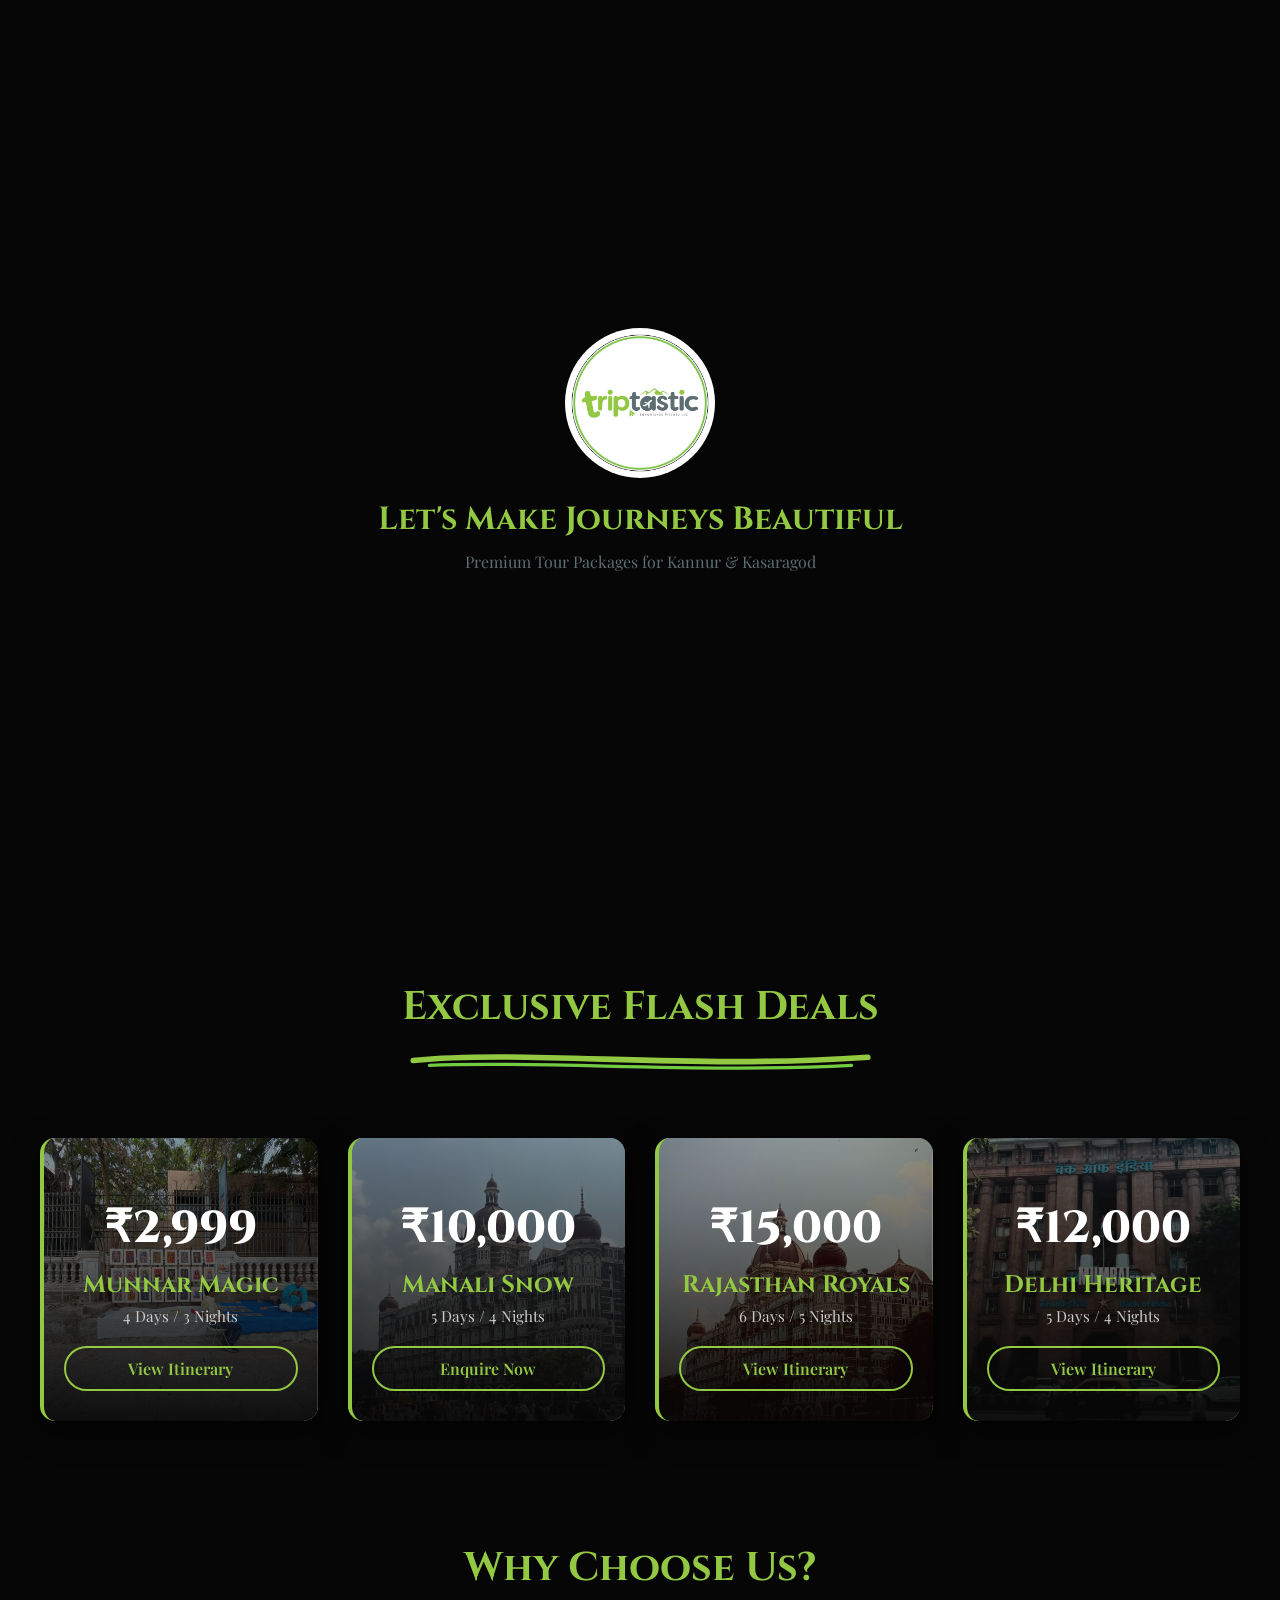
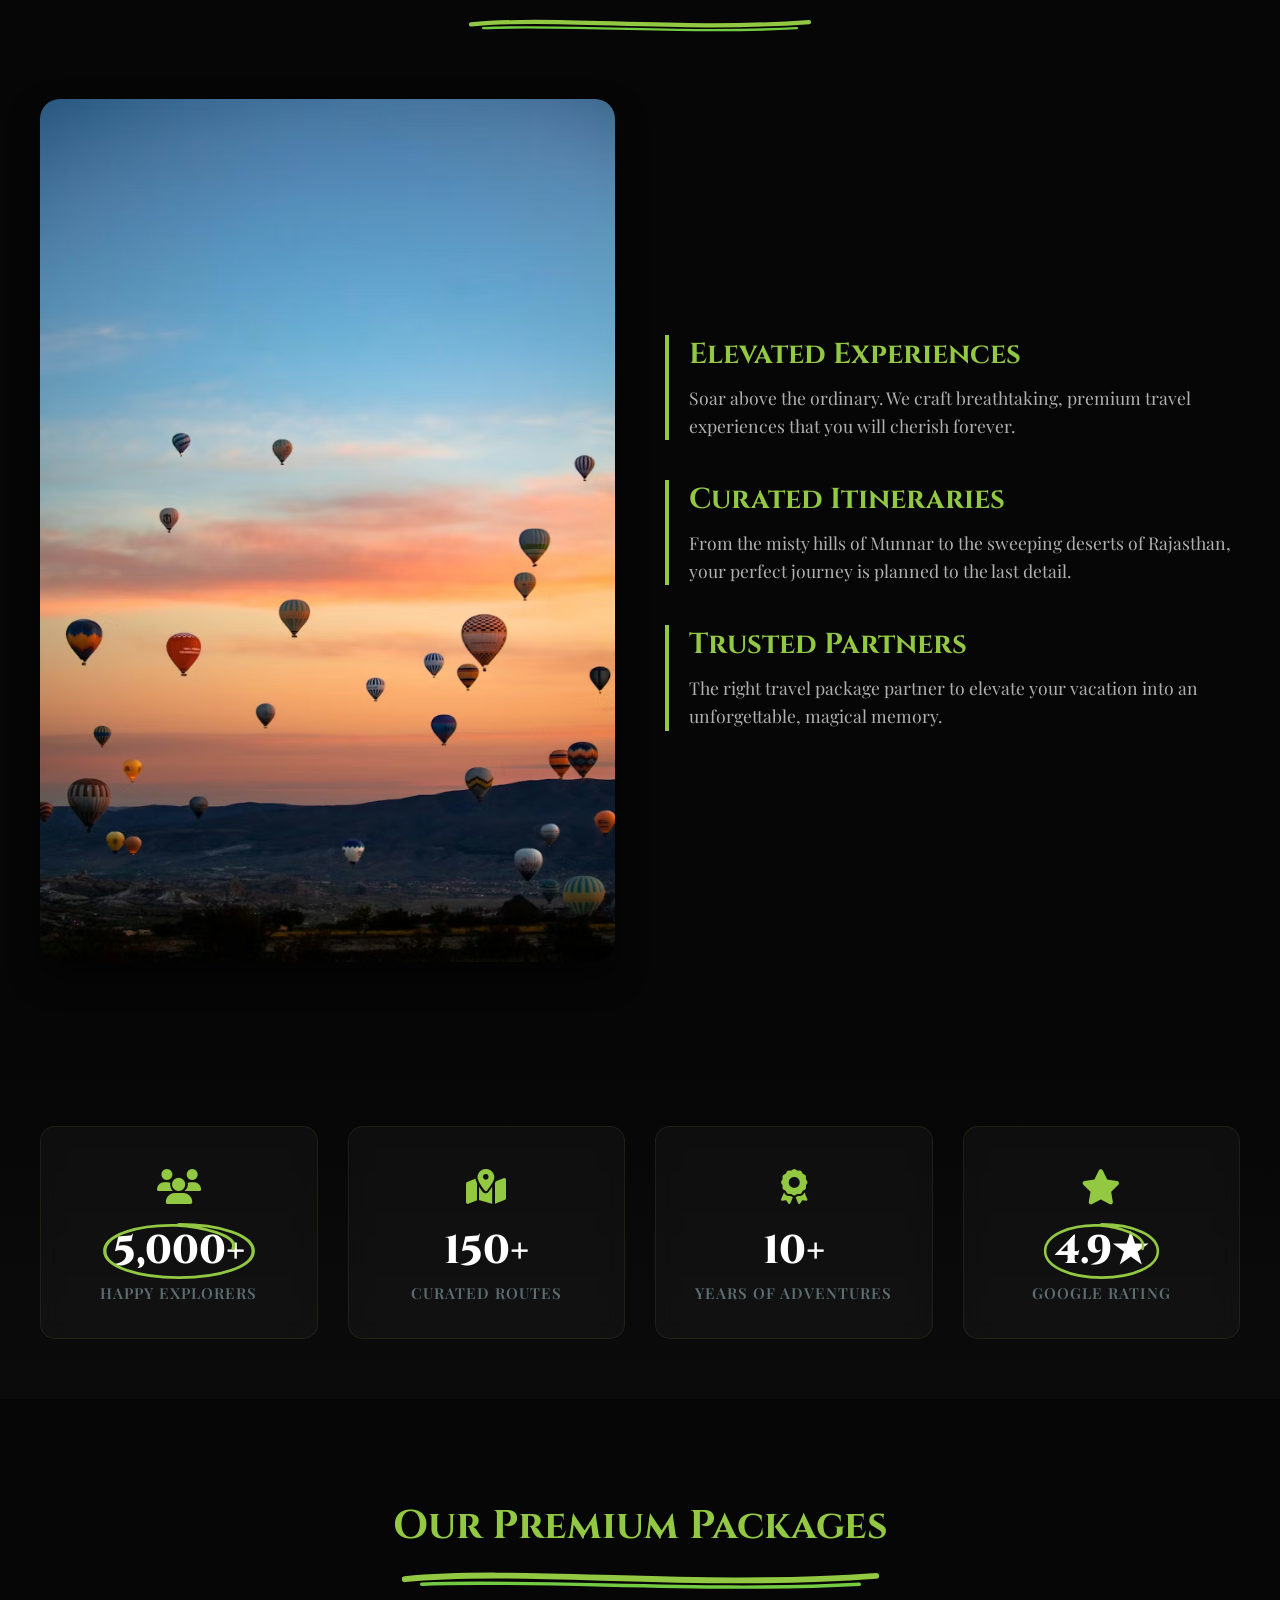
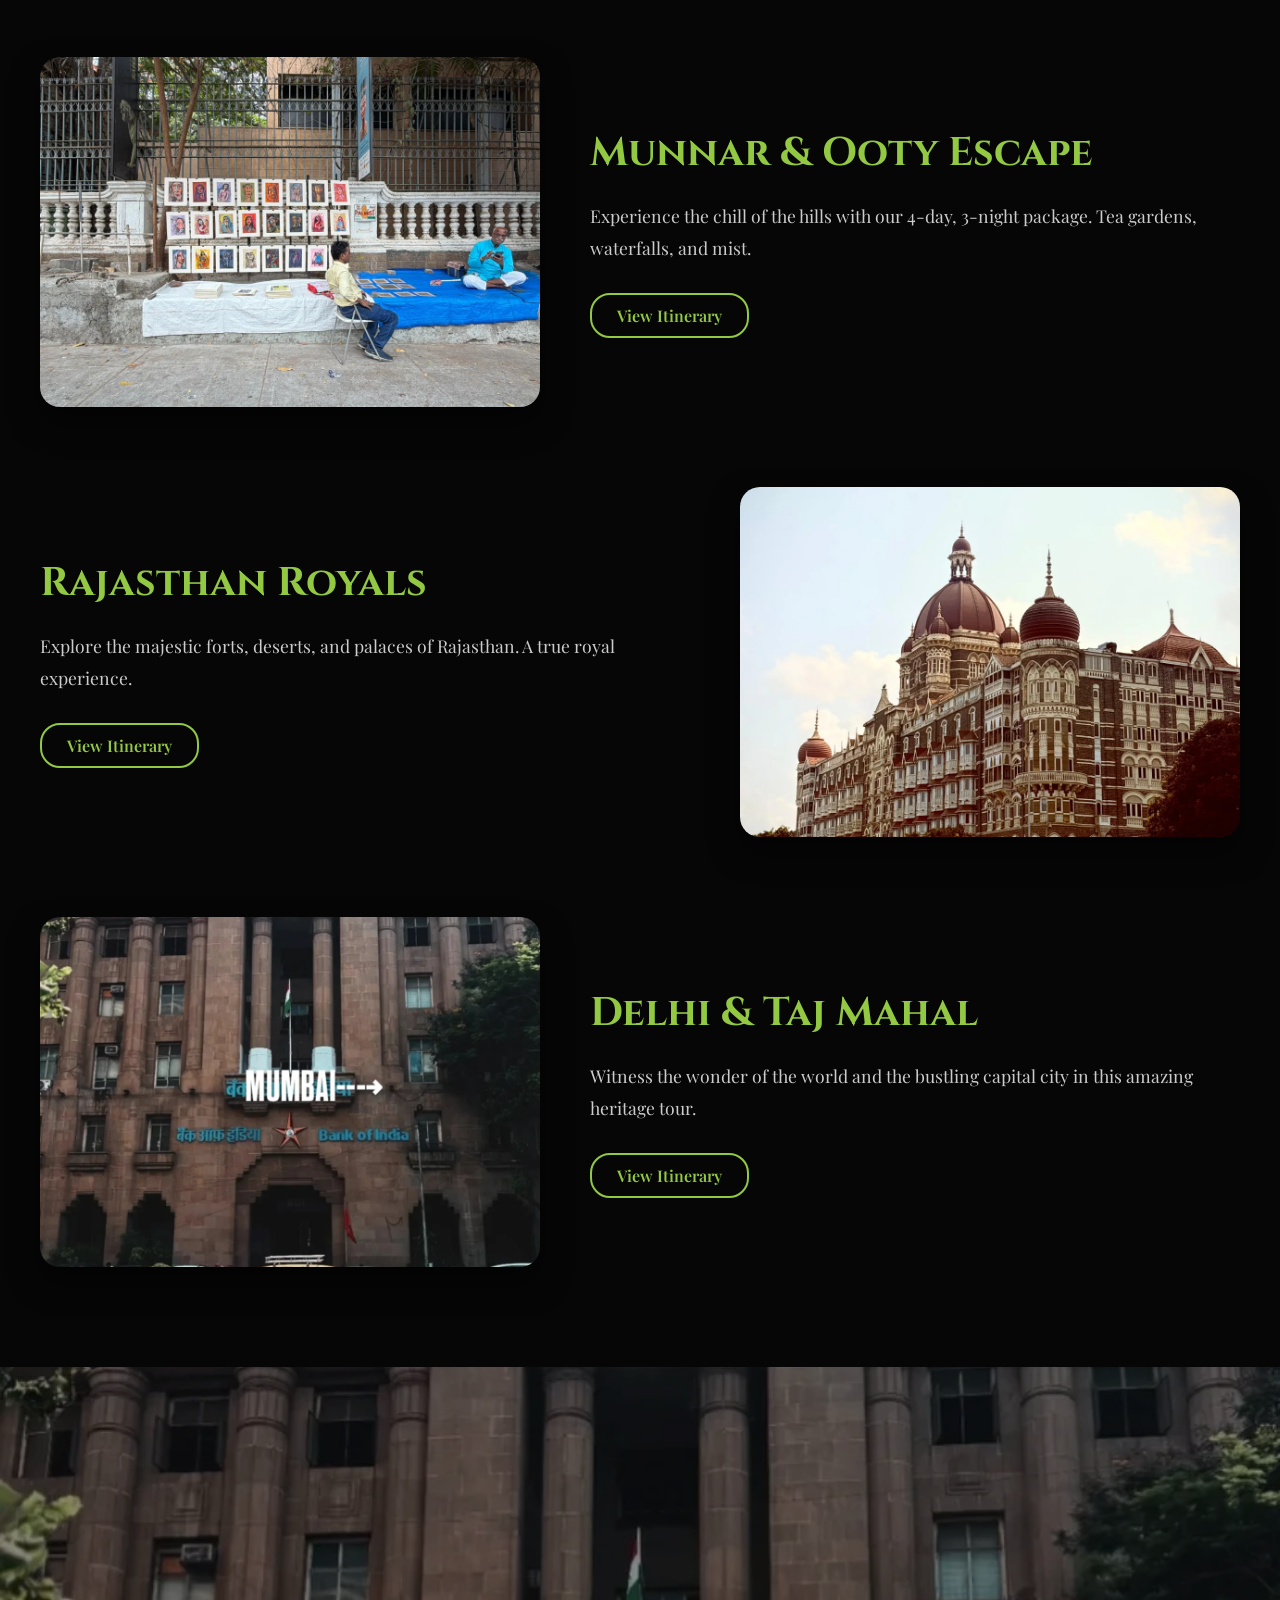
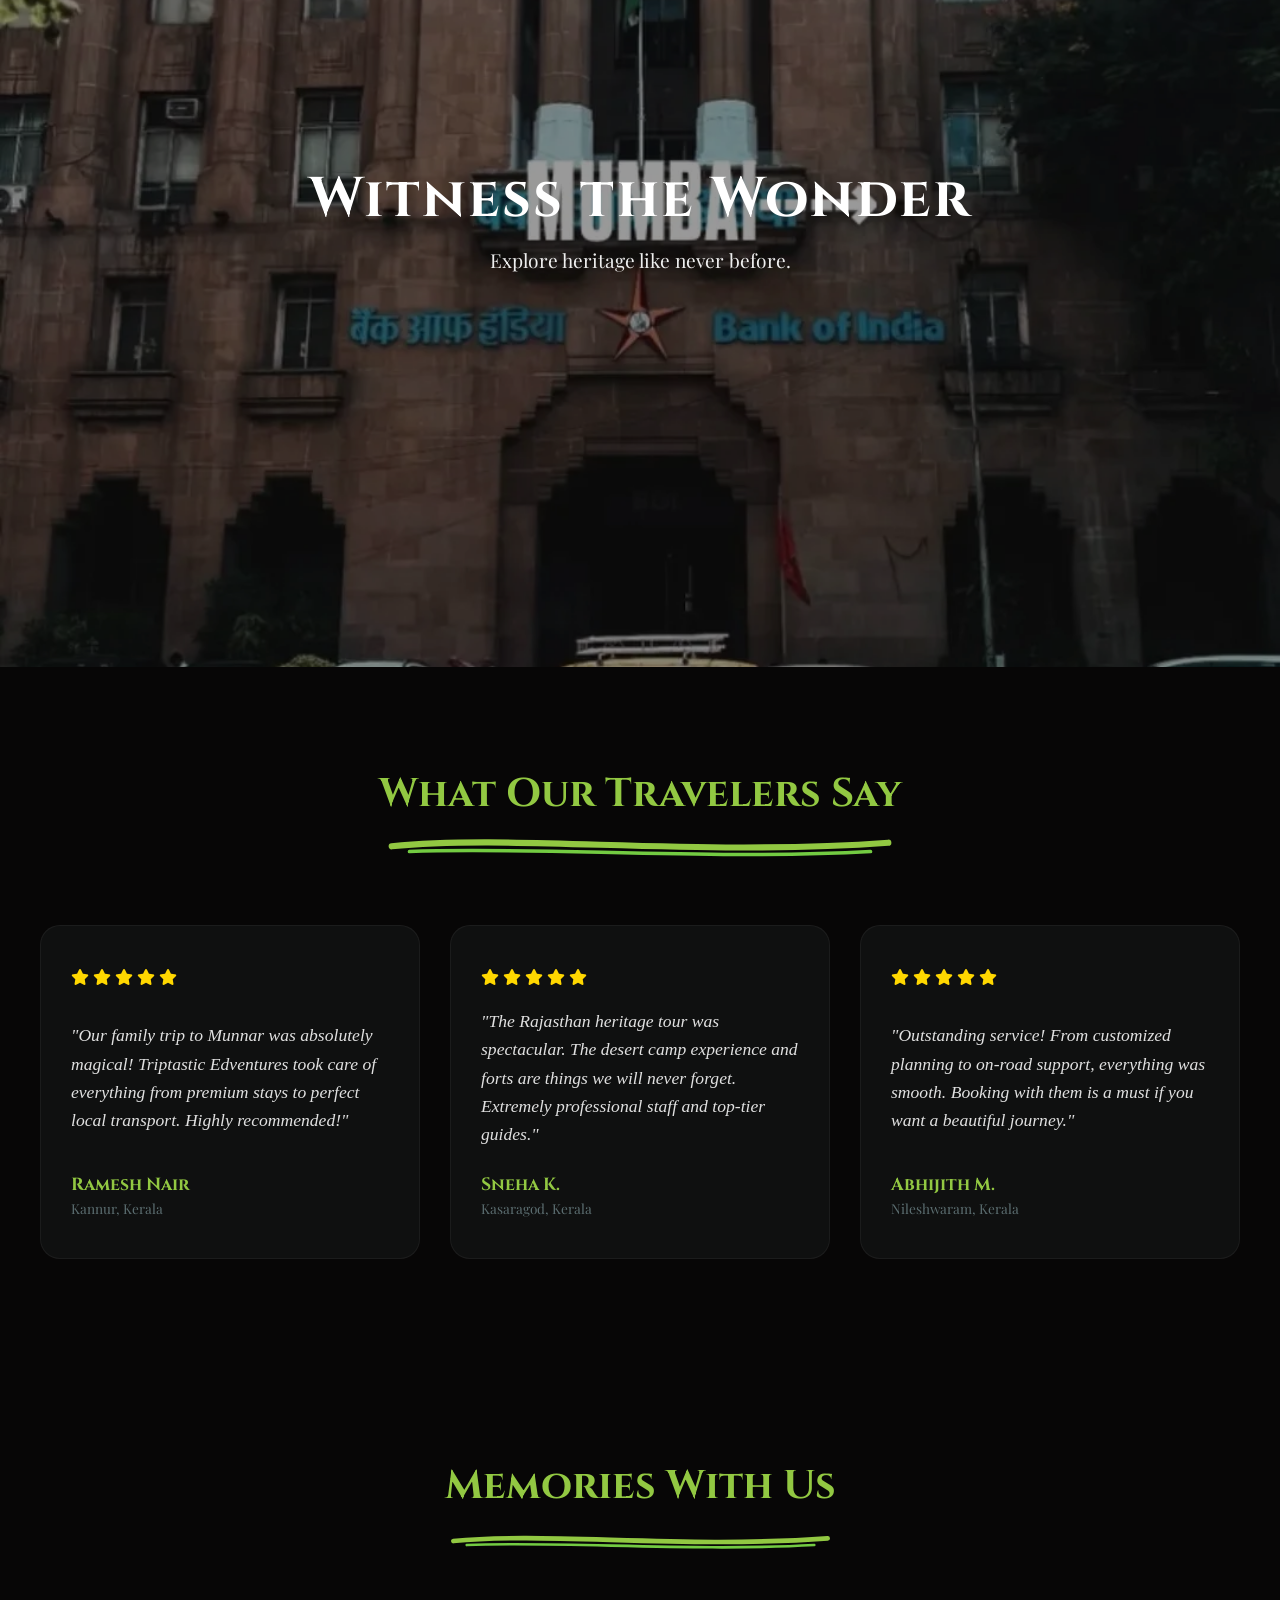
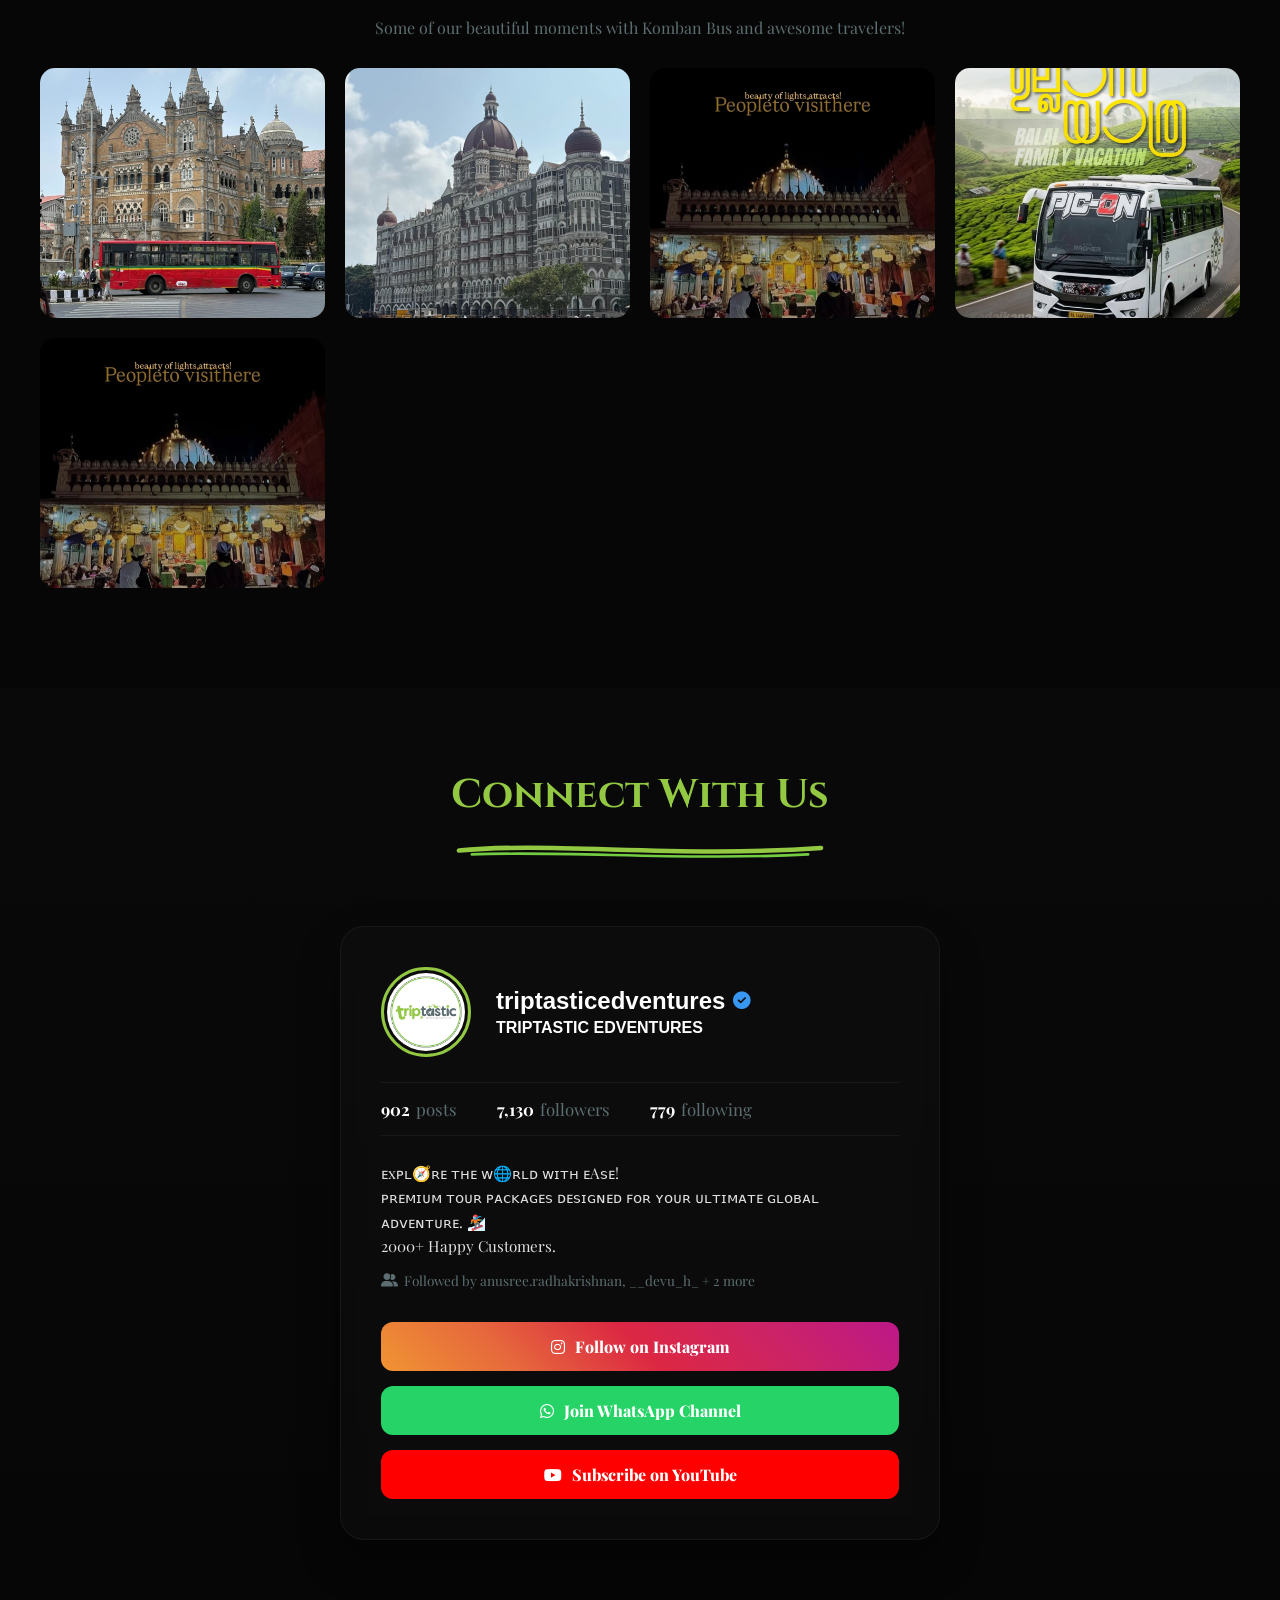
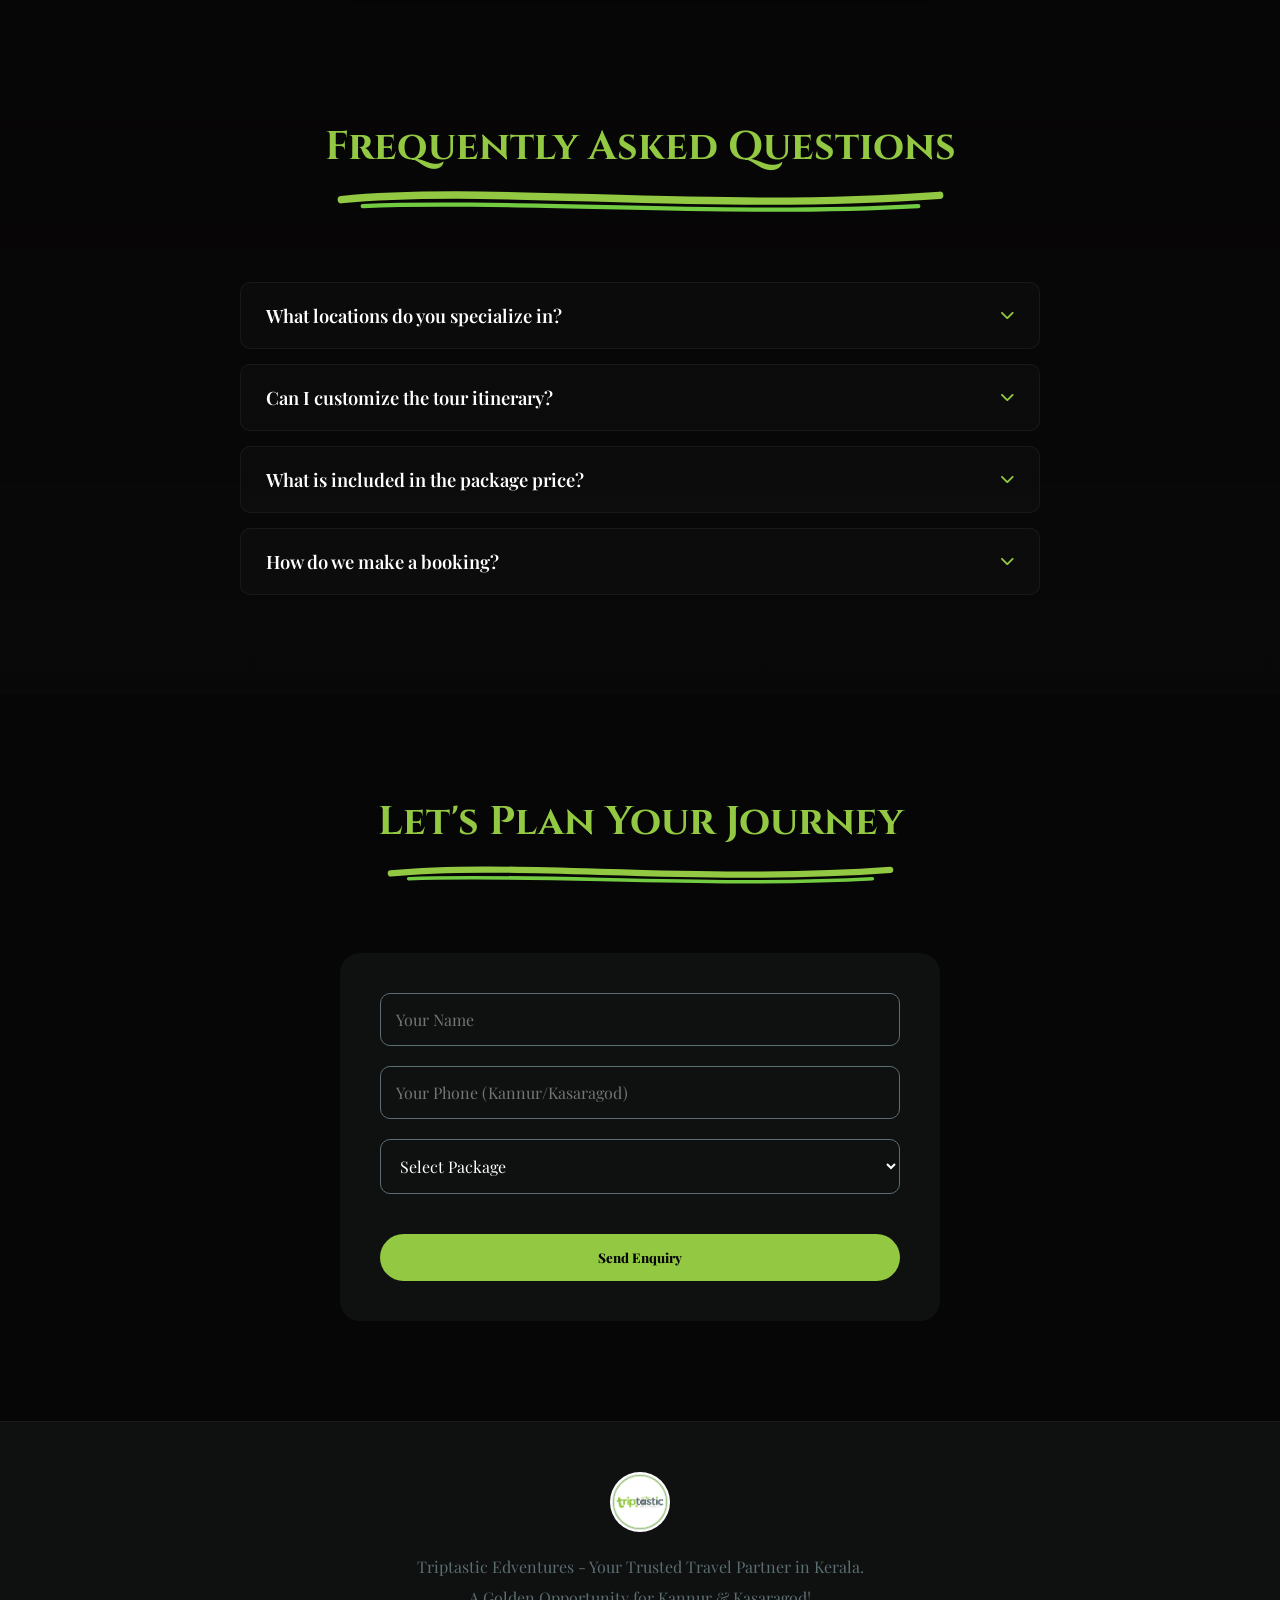
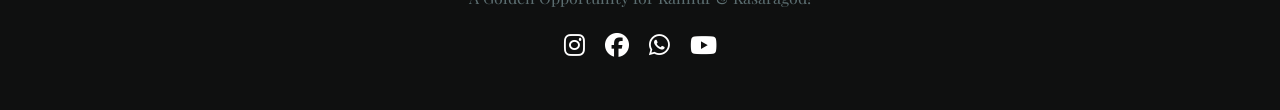
==== commit ff582141: "feat: add animated SVG scribble decorations and improve mobile responsive layouts" ====
--- a/index.html
+++ b/index.html
@@ -53,14 +53,26 @@
             <p class="fade-up delay-1 hero-subtitle desktop-text">Your Companion for Dream Journeys</p>
             <p class="fade-up delay-2 desktop-text">Curating bespoke itineraries and premium travel packages for your perfect getaway.</p>
             <p class="fade-up delay-2 mobile-text">Escape the Ordinary. Discover the Extraordinary.</p>
-            <a href="#packages" class="btn fade-up delay-3">Explore Packages</a>
+            <div style="position: relative; display: inline-block;" class="fade-up delay-3">
+                <a href="#packages" class="btn" style="margin-top: 0;">Explore Packages</a>
+                <svg class="scribble-hero-arrow" viewBox="0 0 80 50">
+                    <path d="M 10 10 Q 40 45 70 25" />
+                    <path d="M 55 28 L 70 25 L 68 40" />
+                </svg>
+            </div>
         </div>
     </header>
 
     <!-- Exclusive Deals Section -->
     <section id="exclusive-deals">
         <div class="container">
-            <h2 class="section-title fade-up">Exclusive Flash Deals</h2>
+            <h2 class="section-title fade-up">
+                Exclusive Flash Deals
+                <svg class="scribble-underline" viewBox="0 0 300 20" preserveAspectRatio="none">
+                    <path d="M 10 12 C 80 5, 180 18, 290 10" />
+                    <path d="M 20 15 C 90 12, 190 20, 280 15" />
+                </svg>
+            </h2>
             <div class="deals-grid">
                 <div class="deal-card fade-up delay-1" style="background-image: linear-gradient(to bottom, rgba(7, 6, 6, 0.4), rgba(7, 6, 6, 0.95)), url('images/696224756_18123226597568167_4855909260866105205_n.webp'); background-size: cover; background-position: center;">
                     <div class="deal-price">₹2,999</div>
@@ -93,7 +105,13 @@
     <!-- About Section -->
     <section id="about">
         <div class="container">
-            <h2 class="section-title">Why Choose Us?</h2>
+            <h2 class="section-title">
+                Why Choose Us?
+                <svg class="scribble-underline" viewBox="0 0 300 20" preserveAspectRatio="none">
+                    <path d="M 10 12 C 80 5, 180 18, 290 10" />
+                    <path d="M 20 15 C 90 12, 190 20, 280 15" />
+                </svg>
+            </h2>
             <div class="about-content">
                 <div class="about-illustration">
                     <img src="images/balloons.png" alt="Hot Air Balloons">
@@ -122,7 +140,12 @@
             <div class="stats-grid">
                 <div class="stat-card">
                     <div class="stat-icon"><i class="fas fa-users"></i></div>
-                    <div class="stat-number">5,000+</div>
+                    <div class="stat-number">
+                        5,000+
+                        <svg class="scribble-circle" viewBox="0 0 120 60" preserveAspectRatio="none">
+                            <path d="M 60 5 C 90 5, 115 15, 115 30 C 115 45, 90 55, 60 55 C 30 55, 5 45, 5 30 C 5 15, 30 5, 58 6 C 75 7, 105 15, 100 28" />
+                        </svg>
+                    </div>
                     <div class="stat-label">Happy Explorers</div>
                 </div>
                 <div class="stat-card">
@@ -137,7 +160,12 @@
                 </div>
                 <div class="stat-card">
                     <div class="stat-icon"><i class="fas fa-star"></i></div>
-                    <div class="stat-number">4.9★</div>
+                    <div class="stat-number">
+                        4.9★
+                        <svg class="scribble-circle" viewBox="0 0 120 60" preserveAspectRatio="none">
+                            <path d="M 60 5 C 90 5, 115 15, 115 30 C 115 45, 90 55, 60 55 C 30 55, 5 45, 5 30 C 5 15, 30 5, 58 6 C 75 7, 105 15, 100 28" />
+                        </svg>
+                    </div>
                     <div class="stat-label">Google Rating</div>
                 </div>
             </div>
@@ -147,7 +175,13 @@
     <!-- Packages Section -->
     <section id="packages">
         <div class="container">
-            <h2 class="section-title">Our Premium Packages</h2>
+            <h2 class="section-title">
+                Our Premium Packages
+                <svg class="scribble-underline" viewBox="0 0 300 20" preserveAspectRatio="none">
+                    <path d="M 10 12 C 80 5, 180 18, 290 10" />
+                    <path d="M 20 15 C 90 12, 190 20, 280 15" />
+                </svg>
+            </h2>
             <div class="package-list">
                 <!-- Package 1 -->
                 <div class="package-item">
@@ -195,7 +229,13 @@
     <!-- Testimonials Section -->
     <section id="testimonials" class="fade-up">
         <div class="container">
-            <h2 class="section-title">What Our Travelers Say</h2>
+            <h2 class="section-title">
+                What Our Travelers Say
+                <svg class="scribble-underline" viewBox="0 0 300 20" preserveAspectRatio="none">
+                    <path d="M 10 12 C 80 5, 180 18, 290 10" />
+                    <path d="M 20 15 C 90 12, 190 20, 280 15" />
+                </svg>
+            </h2>
             <div class="testimonials-grid">
                 <div class="testimonial-card">
                     <div class="stars">
@@ -252,7 +292,13 @@
     <!-- Gallery Section -->
     <section id="gallery">
         <div class="container">
-            <h2 class="section-title">Memories With Us</h2>
+            <h2 class="section-title">
+                Memories With Us
+                <svg class="scribble-underline" viewBox="0 0 300 20" preserveAspectRatio="none">
+                    <path d="M 10 12 C 80 5, 180 18, 290 10" />
+                    <path d="M 20 15 C 90 12, 190 20, 280 15" />
+                </svg>
+            </h2>
             <p style="text-align:center; color: #5c6e71; margin-bottom: 30px;">Some of our beautiful moments with Komban Bus and awesome travelers!</p>
             <div class="gallery-grid">
                 <img src="images/697128239_18123226327568167_317044945462427038_n.webp" alt="Gallery Image 1" class="gallery-img">
@@ -273,7 +319,13 @@
     <!-- Social Connect Section -->
     <section id="social-connect" class="fade-up">
         <div class="container">
-            <h2 class="section-title">Connect With Us</h2>
+            <h2 class="section-title">
+                Connect With Us
+                <svg class="scribble-underline" viewBox="0 0 300 20" preserveAspectRatio="none">
+                    <path d="M 10 12 C 80 5, 180 18, 290 10" />
+                    <path d="M 20 15 C 90 12, 190 20, 280 15" />
+                </svg>
+            </h2>
             <div class="social-card">
                 <div class="social-header">
                     <img src="logo.jpg" alt="Triptastic Profile" class="profile-pic">
@@ -317,7 +369,13 @@
     <!-- FAQ Section -->
     <section id="faqs" class="fade-up">
         <div class="container">
-            <h2 class="section-title">Frequently Asked Questions</h2>
+            <h2 class="section-title">
+                Frequently Asked Questions
+                <svg class="scribble-underline" viewBox="0 0 300 20" preserveAspectRatio="none">
+                    <path d="M 10 12 C 80 5, 180 18, 290 10" />
+                    <path d="M 20 15 C 90 12, 190 20, 280 15" />
+                </svg>
+            </h2>
             <div class="faq-accordion">
                 <div class="faq-item">
                     <button class="faq-question">
@@ -362,7 +420,13 @@
     <!-- Contact Section -->
     <section id="contact">
         <div class="container">
-            <h2 class="section-title">Let's Plan Your Journey</h2>
+            <h2 class="section-title">
+                Let's Plan Your Journey
+                <svg class="scribble-underline" viewBox="0 0 300 20" preserveAspectRatio="none">
+                    <path d="M 10 12 C 80 5, 180 18, 290 10" />
+                    <path d="M 20 15 C 90 12, 190 20, 280 15" />
+                </svg>
+            </h2>
             <div class="contact-box">
                 <form>
                     <input type="text" placeholder="Your Name" required>
--- a/style.css
+++ b/style.css
@@ -25,10 +25,13 @@
     background-color: var(--dark-bg);
     color: var(--light-text);
     overflow-x: hidden;
+    width: 100%;
 }
 
 html {
     scroll-behavior: smooth;
+    overflow-x: hidden;
+    width: 100%;
 }
 
 /* Intro Screen */
@@ -36,8 +39,8 @@
     position: fixed;
     top: 0;
     left: 0;
-    width: 100vw;
-    height: 100vh;
+    width: 100%;
+    height: 100%;
     background-color: var(--dark-bg);
     display: flex;
     flex-direction: column;
@@ -328,6 +331,10 @@
     font-size: 2.5rem;
     margin-bottom: 50px;
     color: var(--primary-green);
+    position: relative;
+    display: table;
+    margin-left: auto;
+    margin-right: auto;
 }
 
 /* Exclusive Deals Section */
@@ -607,8 +614,100 @@
     transition: color 0.3s;
 }
 
-.socials a:hover {
-    color: var(--primary-green);
+}
+
+/* Scribble Animations */
+.scribble-underline {
+    position: absolute;
+    left: 0;
+    bottom: -15px;
+    width: 100%;
+    height: 15px;
+    pointer-events: none;
+}
+
+.scribble-underline path {
+    stroke: var(--primary-green);
+    stroke-width: 3.5;
+    stroke-linecap: round;
+    fill: none;
+    stroke-dasharray: 400;
+    stroke-dashoffset: 400;
+    transition: stroke-dashoffset 1.2s cubic-bezier(0.4, 0, 0.2, 1);
+}
+
+.fade-up.visible .scribble-underline path,
+.visible .scribble-underline path {
+    stroke-dashoffset: 0;
+}
+
+.scribble-underline path:nth-child(2) {
+    stroke: var(--secondary-green);
+    stroke-width: 2;
+    transition-delay: 0.15s;
+}
+
+/* Scribble Circle Highlights for Stats */
+.stat-number {
+    position: relative;
+    display: inline-block;
+}
+
+.scribble-circle {
+    position: absolute;
+    top: -5px;
+    left: -15px;
+    width: calc(100% + 30px);
+    height: calc(100% + 10px);
+    pointer-events: none;
+}
+
+.scribble-circle path {
+    stroke: var(--primary-green);
+    stroke-width: 2.5;
+    stroke-linecap: round;
+    fill: none;
+    stroke-dasharray: 500;
+    stroke-dashoffset: 500;
+    transition: stroke-dashoffset 1.4s cubic-bezier(0.4, 0, 0.2, 1);
+    transition-delay: 0.4s;
+}
+
+.fade-up.visible .scribble-circle path,
+.visible .scribble-circle path {
+    stroke-dashoffset: 0;
+}
+
+/* Scribble Hero CTA Arrow */
+.scribble-hero-arrow {
+    position: absolute;
+    right: -85px;
+    top: -5px;
+    width: 75px;
+    height: 45px;
+    pointer-events: none;
+}
+
+.scribble-hero-arrow path {
+    stroke: var(--primary-green);
+    stroke-width: 2.5;
+    stroke-linecap: round;
+    fill: none;
+    stroke-dasharray: 180;
+    stroke-dashoffset: 180;
+    transition: stroke-dashoffset 1s cubic-bezier(0.4, 0, 0.2, 1);
+    transition-delay: 1.1s;
+}
+
+.fade-up.visible .scribble-hero-arrow path,
+.visible .scribble-hero-arrow path {
+    stroke-dashoffset: 0;
+}
+
+@media (max-width: 768px) {
+    .scribble-hero-arrow {
+        display: none;
+    }
 }
 
 /* Travel Stats Section */
@@ -985,7 +1084,7 @@
         display: flex;
         flex-direction: column;
         position: absolute;
-        top: 70px;
+        top: 100%;
         left: 0;
         width: 100%;
         background: var(--nav-bg);
@@ -1060,6 +1159,11 @@
         margin-bottom: 20px;
     }
 
+    .deals-grid {
+        grid-template-columns: 1fr;
+        gap: 20px;
+    }
+
     .package-item, .package-item.reverse {
         flex-direction: column;
         text-align: center;
@@ -1123,6 +1227,41 @@
         font-size: 0.95rem;
     }
 
+    .testimonials-grid {
+        grid-template-columns: 1fr;
+    }
+
+    .gallery-grid {
+        grid-template-columns: repeat(auto-fit, minmax(140px, 1fr));
+        gap: 10px;
+    }
+
+    .faq-question {
+        font-size: 1.05rem;
+        padding: 15px 20px;
+    }
+
+    .faq-answer p {
+        font-size: 0.95rem;
+        padding-bottom: 15px;
+    }
+
+    .music-controls {
+        bottom: 20px;
+        right: 20px;
+        width: 40px;
+        height: 40px;
+        box-shadow: 0 0 10px rgba(146, 200, 66, 0.4);
+    }
+
+    .music-controls i {
+        font-size: 1rem;
+    }
+
+    .contact-box {
+        padding: 25px 15px;
+    }
+
     /* Social Connect Mobile */
     .social-card {
         padding: 25px 20px;
@@ -1142,12 +1281,15 @@
     }
     
     .profile-stats {
-        gap: 20px;
-        justify-content: space-between;
+        gap: 10px;
+        justify-content: space-around;
     }
     
     .stat {
-        font-size: 0.95rem;
+        flex-direction: column;
+        align-items: center;
+        gap: 2px;
+        font-size: 0.9rem;
     }
 }
 
@@ -1162,6 +1304,7 @@
 
     .section-title {
         font-size: 1.5rem;
+        margin-bottom: 20px;
     }
 
     .package-text h3 {
@@ -1179,4 +1322,8 @@
     .deal-card {
         padding: 40px 15px 20px 15px;
     }
-}
+
+    .contact-box form {
+        gap: 15px;
+    }
+}
